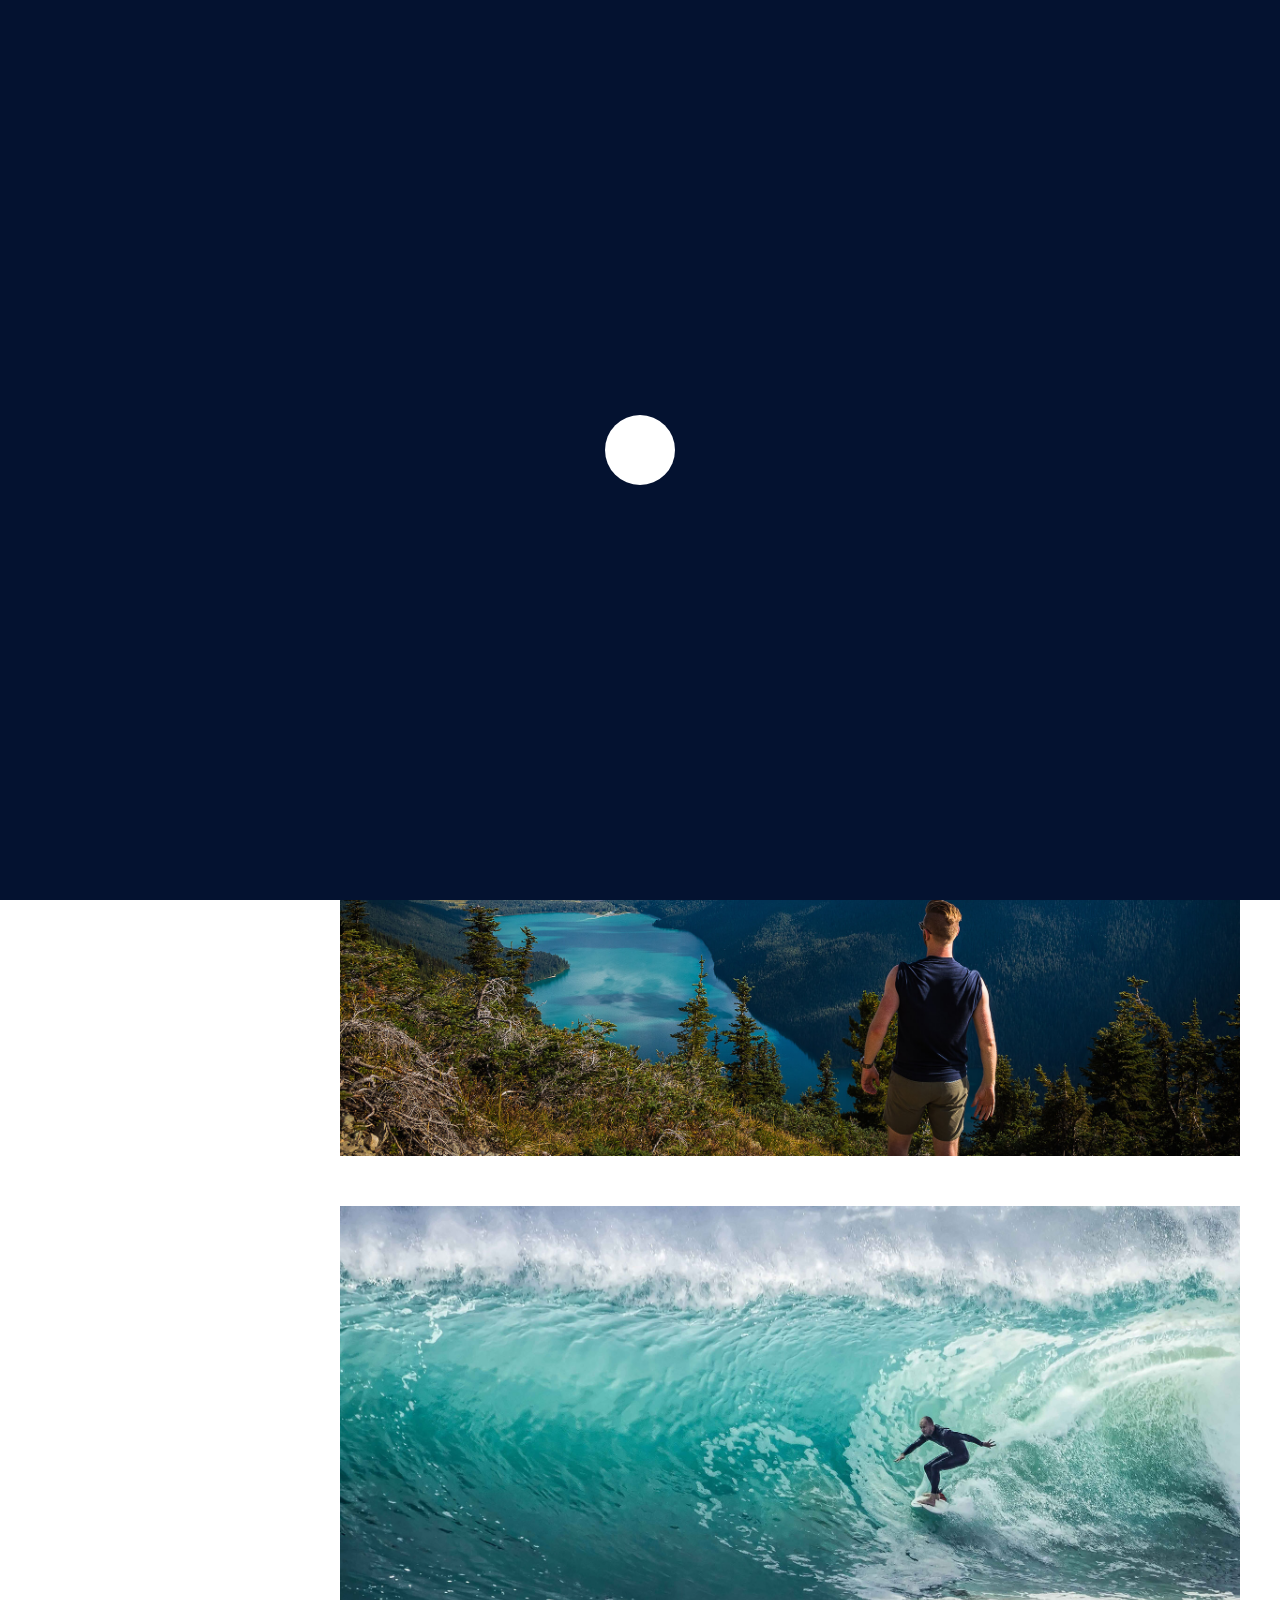
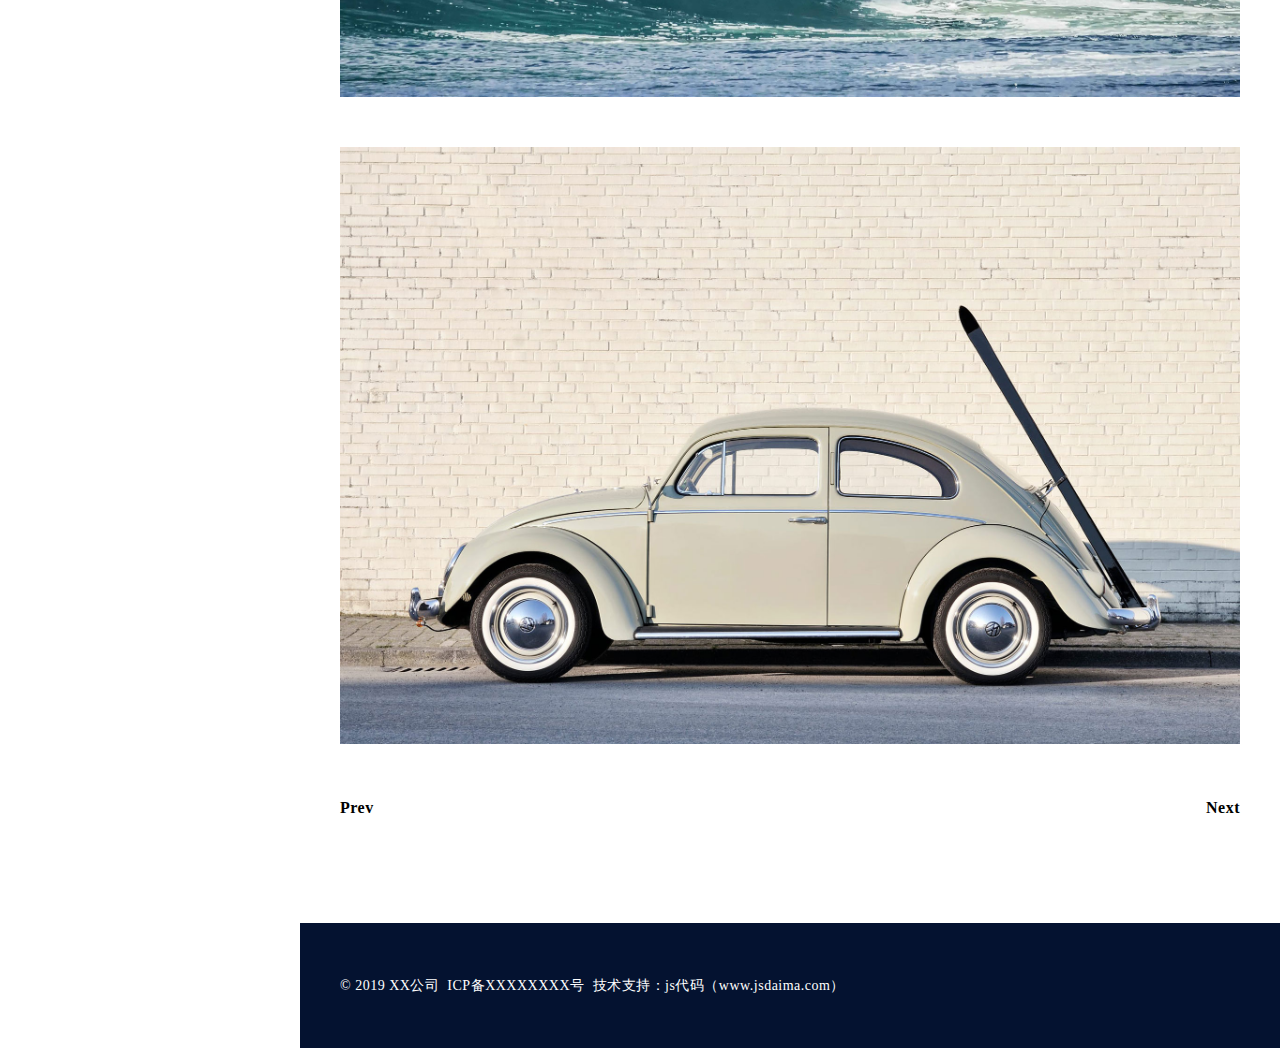
==== gs.wgsqzjl.net/portfolio-single.html @ ab4c404b "添加项目文件。" ====
<!DOCTYPE html>
<!--[if lt IE 7 ]><html class="ie ie6" lang="en"> <![endif]-->
<!--[if IE 7 ]><html class="ie ie7" lang="en"> <![endif]-->
<!--[if IE 8 ]><html class="ie ie8" lang="en"> <![endif]-->
<!--[if (gte IE 9)|!(IE)]><!--><html lang="en"> <!--<![endif]-->

<head>

<meta http-equiv="Content-Type" content="text/html; charset=utf-8" />

<meta name="description" content="Name of your web site">
<meta name="author" content="Marketify">

<meta name="viewport" content="width=device-width, initial-scale=1, maximum-scale=1">

<title>Arlo HTML 5 Template</title>

<!-- STYLES -->
<link rel="stylesheet" type="text/css" href="css/plugins.css" />
<link rel="stylesheet" type="text/css" href="css/style.css" />
<!--[if lt IE 9]> <script type="text/javascript" src="js/modernizr.custom.js"></script> <![endif]-->
<!-- /STYLES -->

</head>

<body>

<!-- WRAPPER ALL -->
<div class="arlo_tm_wrapper_all">

	<div id="arlo_tm_popup_blog">
		<div class="container">
			<div class="inner_popup scrollable"></div>
		</div>
		<span class="close"><a href="#"></a></span>
	</div>
	
	<!-- PRELOADER -->
	<div class="arlo_tm_preloader">
		<div class="spinner_wrap">
			<div class="spinner"></div>
		</div>
	</div>
	<!-- /PRELOADER -->
	
	<!-- MOBILE MENU -->
	<div class="arlo_tm_mobile_header_wrap">
		<div class="main_wrap">
			<div class="logo">
				<img src="img/logo/mobile_logo.png" alt="" />
			</div>
			<div class="arlo_tm_trigger">
				<div class="hamburger hamburger--collapse-r">
					<div class="hamburger-box">
						<div class="hamburger-inner"></div>
					</div>
				</div>
			</div>
		</div>
		<div class="arlo_tm_mobile_menu_wrap">
   			<div class="mob_menu">
				<ul class="anchor_nav">
					<li><a href="index.html#home">首页</a></li>
					<li><a href="index.html#about">关于</a></li>
					<li><a href="index.html#services">技能</a></li>
					<li><a href="index.html#portfolio">案例</a></li>
					<li><a href="index.html#news">博客</a></li>
					<li><a href="index.html#contact">联系</a></li>
				</ul>
			</div>
		</div>
	</div>
	<!-- /MOBILE MENU -->
	
    <!-- CONTENT -->
	<div class="arlo_tm_content">
		
		<!-- LEFTPART -->
		<div class="arlo_tm_leftpart_wrap">
			<div class="leftpart_inner">
				<div class="logo_wrap">
					<a href="#"><img src="img/logo/desktop-logo.png" alt="" /></a>
				</div>
				<div class="menu_list_wrap">
					<ul class="anchor_nav">
						<li><a href="index.html#home">首页</a></li>
						<li><a href="index.html#about">关于</a></li>
						<li><a href="index.html#services">技能</a></li>
						<li><a href="index.html#portfolio">案例</a></li>
						<li><a href="index.html#news">博客</a></li>
						<li><a href="index.html#contact">联系</a></li>
					</ul>
				</div>
				<div class="leftpart_bottom">
					<div class="social_wrap">
						<ul>
							<li><a href="#"><i class="xcon-facebook"></i></a></li>
							<li><a href="#"><i class="xcon-twitter"></i></a></li>
							<li><a href="#"><i class="xcon-linkedin"></i></a></li>
							<li><a href="#"><i class="xcon-instagram"></i></a></li>
							<li><a href="#"><i class="xcon-behance"></i></a></li>
						</ul>
					</div>
				</div>
				<a class="arlo_tm_resize" href="#"><i class="xcon-angle-left"></i></a>
			</div>
		</div>
		<!-- /LEFTPART -->
		

		<!-- RIGHTPART -->
		<div class="arlo_tm_rightpart">
			<div class="rightpart_inner">
				<div class="arlo_tm_portfolio_single_wrap">
					<div class="container">
						<div class="title_holder">
							<h3>AOC Productions</h3>
						</div>
						<div class="details_wrap">
							<div class="leftbox">
								<div class="name_holder">
									<h3>Project Details</h3>
								</div>
								<div class="short_list">
									<ul>
										<li>
											<span class="first">Category :</span>
											<span class="second">Design</span>
										</li>
										<li>
											<span class="first">Client :</span>
											<span class="second">Anna Barbea</span>
										</li>
										<li>
											<span class="first">Images by :</span>
											<span class="second">Melvin</span>
										</li>
									</ul>
								</div>
							</div>
							<div class="rightbox">
							    <p>js代码(www.jsdaima.com)是IT资源下载与IT技能学习平台。我们拒绝滥竽充数，只提供精品IT资源！</p>
								<p>Aussies were developed on ranches in the western United States, and were seen as early as the 1800s. These pups are very focused, and need lots of attention, pawsitive reinforcement, and exercise. They can still be found working on the ranch, but also work as guide dogs, therapy dogs, drug detectors, and of course, man’s best friend. People often seek them out for their incredibly strong hunting abilities. They are excellent swimmers, too, so a nice lake or pool is A-OK! However, they do require regular exercise and would fit best with an active family.</p>
							</div>
						</div>
						<div class="images_list">
							<ul>
								<li>
									<img src="img/hero/2.jpg" alt="" />
								</li>
								<li>
									<img src="img/hero/1.jpg" alt="" />
								</li>
								<li>
									<img src="img/hero/4.jpg" alt="" />
								</li>
							</ul>
						</div>
						<div class="pagination_wrap">
							<div class="prev">
								<a href="#">Prev</a>
							</div>
							<div class="next">
								<a href="#">Next</a>
							</div>
						</div>
					</div>
				</div>
				
				
				<!-- CONTACT & FOOTER -->
				<div class="arlo_tm_section" id="contact">
					<div class="arlo_tm_footer_contact_wrapper_all">
						<div class="arlo_tm_footer_wrap">
							<div class="container">
								<p>&copy; 2019 XX公司&nbsp;&nbsp;ICP备XXXXXXXX号&nbsp;&nbsp;技术支持：<a style="color:#fff;" href="https://www.jsdaima.com/" title="js代码" target="_blank">js代码（www.jsdaima.com）</a></p>
							</div>
						</div>
					</div>
				</div>
				<!-- /CONTACT & FOOTER -->
				
			</div>
		</div>
		<!-- /RIGHTPART -->
		
		<a class="arlo_tm_totop" href="#"></a> 
		
	</div>
</div>
<!-- / WRAPPER ALL -->
	
<!-- SCRIPTS -->
<script src="js/jquery.js"></script>
<!--[if lt IE 10]> <script type="text/javascript" src="js/ie8.js"></script> <![endif]-->	
<script src="js/plugins.js"></script>
<script src="js/init.js"></script>
<!-- /SCRIPTS -->

</body>
</html>
---- gs.wgsqzjl.net/css/plugins.css ----
/*
This file is made by Marketify (2018)
This css file includes all base styles and template's main color (in this tempalte main color is pink(#f00a77)). 
Template's main color styles located at the bottom of this file.

01) BASE
02) FORM ELEMENTS
03) FONTELLO
04) SKELETON OR GRID
05) PERFECT SCROLLBAR
06) MAGNIFIC POPUP
07) NAV ANCHOR
08) ANIMATION
09) OWL CAROUSEL

*/

/*------------------------------------------------------------------*/ 
/*	01) BASE
/*------------------------------------------------------------------*/
html,body,div,span,applet,object,iframe,h1,h2,h3,h4,h5,h6,p,blockquote,pre,a,abbr,acronym,address,big,cite,code,del,dfn,em,font,ins,kbd,q,s,samp,small,strike,strong,sub,sup,tt,var,b,u,i,center,dl,dt,dd,ol,ul,li,fieldset,form,label,legend,table,caption,tbody,tfoot,thead,tr,th,td
	{
	background: transparent;
	border: 0;
	margin: 0;
	padding: 0;
	vertical-align: baseline;
	outline: none;
}

article, aside, details, figcaption, figure, footer, header, hgroup, nav, section {
    display: block;
}

blockquote {
	quotes: none;
}

blockquote:before,blockquote:after {
	content: '';
	content: none;
}
ul, ol{
	margin:0px;	
}
ul li, ol li{
	margin-bottom:0px;
}
img{
	vertical-align:middle;
	max-width:100%;
}
iframe{
	max-width:100%;
}
del {
	text-decoration: line-through;
}
a, i{
	border:none;
}
a:hover{text-decoration:none;}

h1, h2, h3, h4, h5, h6{
	font-weight:500;
	line-height: 1;
	font-family: "Montserrat";
}
h1 { font-size: 45px; }
h2 { font-size: 36px; }
h3 { font-size: 30px; }
h4 { font-size: 24px; }
h5 { font-size: 20px; }
h6 { font-size: 16px; }

table{
	width:100%;
	max-width:100%;
	text-align:left;
	border-collapse: collapse;
	border-spacing: 0px;
	margin-bottom:15px;
	color:#999;
	border:1px solid #eee;
}
table tr{
	border:1px solid #eee;
}
table th{
	vertical-align:top;
	color:#333;
	background:none;
	font-size:16px;
	font-weight:normal;
	padding:15px 10px;
	border:1px solid #eee;
}
table td{
	vertical-align:top;
	padding:10px;
	border:1px solid #eee;
}

code, pre {
	padding: 10px;
	padding-bottom: 0;
	border-left: 3px solid #6FBF71;
	border-bottom: 1px solid transparent;
	background: #f7f7f7;
	overflow-x:scroll;
}

pre{
	display: block;	
	word-break: break-all;
	word-wrap: break-word;
}
pre code { white-space: pre-wrap; }

.space10{width:100%; float:left; clear:both; margin-bottom:10px;}
.space20{width:100%; float:left; clear:both; margin-bottom:20px;}
.space30{width:100%; float:left; clear:both; margin-bottom:30px;}
.space40{width:100%; float:left; clear:both; margin-bottom:40px;}
.space50{width:100%; float:left; clear:both; margin-bottom:50px;}
.space60{width:100%; float:left; clear:both; margin-bottom:60px;}
.space70{width:100%; float:left; clear:both; margin-bottom:70px;}
.space80{width:100%; float:left; clear:both; margin-bottom:80px;}
.space90{width:100%; float:left; clear:both; margin-bottom:90px;}
.space100{width:100%; float:left; clear:both; margin-bottom:100px;}
.space200{width:100%; float:left; clear:both; margin-bottom:200px;}
.space300{width:100%; float:left; clear:both; margin-bottom:300px;}
.space400{width:100%; float:left; clear:both; margin-bottom:400px;}
.space500{width:100%; float:left; clear:both; margin-bottom:500px;}
.space1000{width:100%; float:left; clear:both; margin-bottom:1000px;}

/*------------------------------------------------------------------*/ 
/*	02) FORM ELEMENTS
/*------------------------------------------------------------------*/

textarea{
	border-radius:0;
	font-size:13px;
	color:#333;
	resize:vertical;
	font-family:"Open Sans";
	letter-spacing: 1.2px !important;
	
	-webkit-box-sizing: border-box; /* Safari/Chrome, other WebKit */
	-moz-box-sizing: border-box;    /* Firefox, other Gecko */
	-ms-box-sizing: border-box;     /* IE 10 + */
	box-sizing: border-box;         /* Opera/IE 8+ */
	
	line-height:1.4;
	padding:10px!important;
	width:100%;
	border:1px solid #eee;
	
	-webkit-transition: all .3s ease;
	   -moz-transition: all .3s ease;
	    -ms-transition: all .3s ease;
	     -o-transition: all .3s ease;
	        transition: all .3s ease;
}
input[type="text"],
input[type="password"],
input[type="datetime"],
input[type="datetime-local"],
input[type="date"],
input[type="month"],
input[type="time"],
input[type="week"],
input[type="number"],
input[type="email"],
input[type="url"],
input[type="search"],
input[type="tel"],
input[type="color"],
.uneditable-input {
	border-radius:0;
	font-size:13px;
	min-width:auto;
	color:#333;
	letter-spacing:1.4px;
	
	-webkit-box-sizing: border-box; /* Safari/Chrome, other WebKit */
	-moz-box-sizing: border-box;    /* Firefox, other Gecko */
	-ms-box-sizing: border-box;     /* IE 10 + */
	box-sizing: border-box;         /* Opera/IE 8+ */
	
	font-family:"Open Sans";
	
	line-height:1.6;
	padding:10px!important;
	height:44px;
	vertical-align:middle;
	border:1px solid #eee;
	
	-webkit-transition: all .3s ease;
	   -moz-transition: all .3s ease;
	    -ms-transition: all .3s ease;
	     -o-transition: all .3s ease;
	        transition: all .3s ease;
}

textarea:focus,
input[type="text"]:focus,
input[type="password"]:focus,
input[type="datetime"]:focus,
input[type="datetime-local"]:focus,
input[type="date"]:focus,
input[type="month"]:focus,
input[type="time"]:focus,
input[type="week"]:focus,
input[type="number"]:focus,
input[type="email"]:focus,
input[type="url"]:focus,
input[type="search"]:focus,
input[type="tel"]:focus,
input[type="color"]:focus,
.uneditable-input:focus {
	border-color:#ccc;
	background:#eee;
}

input[type="submit"]{
	padding: 13px 15px;
	height: 40px;
	line-height: 1;
	text-transform: uppercase;
	font-size: 13px;
	font-weight: 600;
	text-decoration: none;
	letter-spacing: 0.5px;
	border:none;
	cursor:pointer;
	color: #FFF;
	background:#777;
	
	-webkit-transition: all .3s ease;
	   -moz-transition: all .3s ease;
	    -ms-transition: all .3s ease;
	     -o-transition: all .3s ease;
	        transition: all .3s ease;
}
input[type="submit"]:hover{
	background:#444;
}
select{
	padding:8px;
	border:2px solid #eee;
}
input[type="button"]{
	cursor:pointer;
	-webkit-transition: all .3s ease;
	   -moz-transition: all .3s ease;
	    -ms-transition: all .3s ease;
	     -o-transition: all .3s ease;
	        transition: all .3s ease;
}

/*------------------------------------------------------------------*/ 
/*	03) FONTELLO
/*------------------------------------------------------------------*/

@font-face {
  font-family: 'xcon';
  src: url('font/xcon.eot?4965248');
  src: url('font/xcon.eot?4965248#iefix') format('embedded-opentype'),
       url('font/xcon.woff2?4965248') format('woff2'),
       url('font/xcon.woff?4965248') format('woff'),
       url('font/xcon.ttf?4965248') format('truetype'),
       url('font/xcon.svg?4965248#xcon') format('svg');
  font-weight: normal;
  font-style: normal;
}
/* Chrome hack: SVG is rendered more smooth in Windozze. 100% magic, uncomment if you need it. */
/* Note, that will break hinting! In other OS-es font will be not as sharp as it could be */
/*
@media screen and (-webkit-min-device-pixel-ratio:0) {
  @font-face {
    font-family: 'xcon';
    src: url('../font/xcon.svg?4965248#xcon') format('svg');
  }
}
*/
 
 [class^="xcon-"]:before, [class*=" xcon-"]:before {
  font-family: "xcon";
  font-style: normal;
  font-weight: normal;
  speak: none;
 
  display: inline-block;
  text-decoration: inherit;
  width: 1em;
  margin-right: .2em;
  text-align: center;
  /* opacity: .8; */
 
  /* For safety - reset parent styles, that can break glyph codes*/
  font-variant: normal;
  text-transform: none;
 
  /* fix buttons height, for twitter bootstrap */
  line-height: 1em;
 
  /* Animation center compensation - margins should be symmetric */
  /* remove if not needed */
  margin-left: .2em;
 
  /* you can be more comfortable with increased icons size */
  /* font-size: 120%; */
 
  /* Font smoothing. That was taken from TWBS */
  -webkit-font-smoothing: antialiased;
  -moz-osx-font-smoothing: grayscale;
 
  /* Uncomment for 3D effect */
  /* text-shadow: 1px 1px 1px rgba(127, 127, 127, 0.3); */
}
 
.xcon-phone:before { content: '\e800'; } /* '' */
.xcon-mail:before { content: '\e801'; } /* '' */
.xcon-globe:before { content: '\e802'; } /* '' */
.xcon-glass:before { content: '\e803'; } /* '' */
.xcon-music:before { content: '\e804'; } /* '' */
.xcon-search:before { content: '\e805'; } /* '' */
.xcon-star:before { content: '\e806'; } /* '' */
.xcon-star-empty:before { content: '\e807'; } /* '' */
.xcon-heart:before { content: '\e808'; } /* '' */
.xcon-cancel-circled:before { content: '\e809'; } /* '' */
.xcon-ok:before { content: '\e80a'; } /* '' */
.xcon-bookmark:before { content: '\e80b'; } /* '' */
.xcon-thumbs-up:before { content: '\e80c'; } /* '' */
.xcon-thumbs-down:before { content: '\e80d'; } /* '' */
.xcon-download:before { content: '\e80e'; } /* '' */
.xcon-upload:before { content: '\e80f'; } /* '' */
.xcon-lock-open:before { content: '\e810'; } /* '' */
.xcon-lock:before { content: '\e811'; } /* '' */
.xcon-bell:before { content: '\e812'; } /* '' */
.xcon-location:before { content: '\e813'; } /* '' */
.xcon-attention:before { content: '\e814'; } /* '' */
.xcon-cog:before { content: '\e815'; } /* '' */
.xcon-resize-full:before { content: '\e816'; } /* '' */
.xcon-resize-small:before { content: '\e817'; } /* '' */
.xcon-resize-horizontal:before { content: '\e818'; } /* '' */
.xcon-resize-vertical:before { content: '\e819'; } /* '' */
.xcon-basket:before { content: '\e81a'; } /* '' */
.xcon-calendar:before { content: '\e81b'; } /* '' */
.xcon-wrench:before { content: '\e81c'; } /* '' */
.xcon-folder:before { content: '\e81d'; } /* '' */
.xcon-folder-open:before { content: '\e81e'; } /* '' */
.xcon-volume-off:before { content: '\e81f'; } /* '' */
.xcon-volume-up:before { content: '\e820'; } /* '' */
.xcon-volume-down:before { content: '\e821'; } /* '' */
.xcon-clock:before { content: '\e822'; } /* '' */
.xcon-zoom-out:before { content: '\e823'; } /* '' */
.xcon-zoom-in:before { content: '\e824'; } /* '' */
.xcon-down-dir:before { content: '\e825'; } /* '' */
.xcon-up-dir:before { content: '\e826'; } /* '' */
.xcon-left-dir:before { content: '\e827'; } /* '' */
.xcon-right-dir:before { content: '\e828'; } /* '' */
.xcon-down-open:before { content: '\e829'; } /* '' */
.xcon-left-open:before { content: '\e82a'; } /* '' */

.xcon-right-open:before { content: '\e82b'; } /* '' */
.xcon-up-open:before { content: '\e82c'; } /* '' */
.xcon-down-big:before { content: '\e82d'; } /* '' */
.xcon-left-big:before { content: '\e82e'; } /* '' */
.xcon-right-big:before { content: '\e82f'; } /* '' */
.xcon-up-big:before { content: '\e830'; } /* '' */
.xcon-play:before { content: '\e831'; } /* '' */
.xcon-spin3:before { content: '\e832'; } /* '' */
.xcon-play-circled2:before { content: '\e833'; } /* '' */
.xcon-pause:before { content: '\e834'; } /* '' */
.xcon-to-end:before { content: '\e835'; } /* '' */
.xcon-to-end-alt:before { content: '\e836'; } /* '' */
.xcon-to-start:before { content: '\e837'; } /* '' */
.xcon-flash:before { content: '\e838'; } /* '' */
.xcon-to-start-alt:before { content: '\e839'; } /* '' */
.xcon-fast-fw:before { content: '\e83a'; } /* '' */
.xcon-fast-bw:before { content: '\e83b'; } /* '' */
.xcon-off:before { content: '\e83c'; } /* '' */
.xcon-check:before { content: '\e83d'; } /* '' */
.xcon-comment:before { content: '\e83e'; } /* '' */
.xcon-chat:before { content: '\e83f'; } /* '' */
.xcon-forward:before { content: '\e840'; } /* '' */
.xcon-eye:before { content: '\e841'; } /* '' */
.xcon-eye-off:before { content: '\e842'; } /* '' */
.xcon-star-half:before { content: '\e843'; } /* '' */
.xcon-heart-empty:before { content: '\e844'; } /* '' */
.xcon-camera:before { content: '\e845'; } /* '' */
.xcon-videocam:before { content: '\e846'; } /* '' */
.xcon-picture:before { content: '\e847'; } /* '' */
.xcon-camera-alt:before { content: '\e848'; } /* '' */
.xcon-video:before { content: '\e849'; } /* '' */
.xcon-home:before { content: '\e84a'; } /* '' */
.xcon-pencil:before { content: '\e84b'; } /* '' */
.xcon-trash-empty:before { content: '\e84c'; } /* '' */
.xcon-camera-1:before { content: '\e84d'; } /* '' */
.xcon-move:before { content: '\f047'; } /* '' */
.xcon-bookmark-empty:before { content: '\f097'; } /* '' */
.xcon-twitter:before { content: '\f099'; } /* '' */
.xcon-facebook:before { content: '\f09a'; } /* '' */
.xcon-rss:before { content: '\f09e'; } /* '' */
.xcon-resize-full-alt:before { content: '\f0b2'; } /* '' */
.xcon-gplus:before { content: '\f0d5'; } /* '' */
.xcon-sort-down:before { content: '\f0dd'; } /* '' */
.xcon-sort-up:before { content: '\f0de'; } /* '' */
.xcon-mail-alt:before { content: '\f0e0'; } /* '' */
.xcon-linkedin:before { content: '\f0e1'; } /* '' */
.xcon-comment-empty:before { content: '\f0e5'; } /* '' */
.xcon-chat-empty:before { content: '\f0e6'; } /* '' */
.xcon-bell-alt:before { content: '\f0f3'; } /* '' */
.xcon-angle-double-left:before { content: '\f100'; } /* '' */
.xcon-angle-double-right:before { content: '\f101'; } /* '' */
.xcon-angle-double-up:before { content: '\f102'; } /* '' */
.xcon-angle-double-down:before { content: '\f103'; } /* '' */
.xcon-angle-left:before { content: '\f104'; } /* '' */
.xcon-angle-right:before { content: '\f105'; } /* '' */
.xcon-angle-up:before { content: '\f106'; } /* '' */
.xcon-angle-down:before { content: '\f107'; } /* '' */
.xcon-desktop:before { content: '\f108'; } /* '' */
.xcon-laptop:before { content: '\f109'; } /* '' */
.xcon-tablet:before { content: '\f10a'; } /* '' */
.xcon-mobile:before { content: '\f10b'; } /* '' */
.xcon-quote-left:before { content: '\f10d'; } /* '' */
.xcon-reply:before { content: '\f112'; } /* '' */
.xcon-folder-empty:before { content: '\f114'; } /* '' */
.xcon-folder-open-empty:before { content: '\f115'; } /* '' */
.xcon-reply-all:before { content: '\f122'; } /* '' */
.xcon-star-half-alt:before { content: '\f123'; } /* '' */
.xcon-direction:before { content: '\f124'; } /* '' */
.xcon-attention-alt:before { content: '\f12a'; } /* '' */
.xcon-mic:before { content: '\f130'; } /* '' */
.xcon-mute:before { content: '\f131'; } /* '' */
.xcon-play-circled:before { content: '\f144'; } /* '' */
.xcon-ok-squared:before { content: '\f14a'; } /* '' */
.xcon-euro:before { content: '\f153'; } /* '' */
.xcon-pound:before { content: '\f154'; } /* '' */
.xcon-dollar:before { content: '\f155'; } /* '' */
.xcon-thumbs-up-alt:before { content: '\f164'; } /* '' */
.xcon-thumbs-down-alt:before { content: '\f165'; } /* '' */
.xcon-youtube-play:before { content: '\f16a'; } /* '' */
.xcon-instagram:before { content: '\f16d'; } /* '' */
.xcon-tumblr:before { content: '\f173'; } /* '' */
.xcon-down:before { content: '\f175'; } /* '' */
.xcon-up:before { content: '\f176'; } /* '' */
.xcon-left:before { content: '\f177'; } /* '' */
.xcon-right:before { content: '\f178'; } /* '' */
.xcon-apple:before { content: '\f179'; } /* '' */
.xcon-dribbble:before { content: '\f17d'; } /* '' */
.xcon-vkontakte:before { content: '\f189'; } /* '' */
.xcon-mail-squared:before { content: '\f199'; } /* '' */
.xcon-google:before { content: '\f1a0'; } /* '' */
.xcon-behance:before { content: '\f1b4'; } /* '' */
.xcon-paper-plane:before { content: '\f1d8'; } /* '' */
.xcon-paper-plane-empty:before { content: '\f1d9'; } /* '' */
.xcon-share:before { content: '\f1e0'; } /* '' */
.xcon-share-squared:before { content: '\f1e1'; } /* '' */
.xcon-cc-visa:before { content: '\f1f0'; } /* '' */
.xcon-cc-mastercard:before { content: '\f1f1'; } /* '' */
.xcon-cc-discover:before { content: '\f1f2'; } /* '' */
.xcon-cc-amex:before { content: '\f1f3'; } /* '' */
.xcon-cc-paypal:before { content: '\f1f4'; } /* '' */
.xcon-cc-stripe:before { content: '\f1f5'; } /* '' */
.xcon-bell-off:before { content: '\f1f6'; } /* '' */
.xcon-bell-off-empty:before { content: '\f1f7'; } /* '' */
.xcon-toggle-off:before { content: '\f204'; } /* '' */
.xcon-toggle-on:before { content: '\f205'; } /* '' */
.xcon-pinterest:before { content: '\f231'; } /* '' */
.xcon-hourglass-o:before { content: '\f250'; } /* '' */
.xcon-trademark:before { content: '\f25c'; } /* '' */
.xcon-registered:before { content: '\f25d'; } /* '' */
.xcon-odnoklassniki:before { content: '\f263'; } /* '' */
.xcon-safari:before { content: '\f267'; } /* '' */
.xcon-chrome:before { content: '\f268'; } /* '' */
.xcon-firefox:before { content: '\f269'; } /* '' */
.xcon-opera:before { content: '\f26a'; } /* '' */
.xcon-internet-explorer:before { content: '\f26b'; } /* '' */
.xcon-vimeo:before { content: '\f27d'; } /* '' */

/*
* 	Responsive grid pixel system - v1.1
* 	Copyright 2017, FriendsLaboratory
*   Author: FriendsLaboratory
* 	Created Date : 01-01-2017
*/
.clearfix{
  *zoom: 1;
  clear:both;
}
.clearfix:before,
.clearfix:after {
  display: table;
  line-height: 0;
  content: "";
}
.clearfix:after {
  clear: both;
}

/*------------------------------------------------------------------*/ 
/*	04) SKELETON OR GRID
/*------------------------------------------------------------------*/

.container {
	max-width: 1250px;
	width:100%;
	margin-left: auto;
	margin-right: auto;
	height:auto;
	padding:0px 40px;
	position:relative;
	clear:both;
	
	-webkit-box-sizing: border-box; /* Safari/Chrome, other WebKit */
	-moz-box-sizing: border-box;    /* Firefox, other Gecko */
	box-sizing: border-box;         /* Opera/IE 8+ */
}
.container.full{
	max-width:100%;
}
.row {
	height:auto;
} 
[class*="fl-col"], .fl-sidebar{
	float: left;
	margin-right: 4%;
}
[class*="fl-col"].float-right{
	float:right;
}
[class*="fl-col"].last, .fl-sidebar.last, [class*="fl-col"].no-space, .fl-col-12{
	margin-right:0px;
}
  
.fl-col-12 {  width: 100%;      }
.fl-col-9  {  width: 74%;       }
.fl-col-8  {  width: 65.3333%;  }
.fl-col-6  {  width: 48%;       }
.fl-col-4  {  width: 30.6666%;  }
.fl-col-3  {  width: 22%;       }
.fl-sidebar  {  width: 30.6666%;     }

.fl-col-9.no-space  {  width: 78%;  }
.fl-col-8.no-space  {  width: 69.3333%;  }
.fl-col-6.no-space  {  width: 52%;  }
.fl-col-4.no-space  {  width: 34.6666%;  }
.fl-col-3.no-space  {  width: 26%;  }

@media (max-width: 1040px) {
.fl-sidebar  {  width: 100%; clear:both; margin-right:0px; padding:50px 0px;  }
.fl-col-8.fix { width:100%; }
.container{padding:0px 20px;}
}

@media (max-width: 768px) {
.fl-col-12 {  width: 100%;  }
.fl-col-9  {  width: 100%;  }
.fl-col-8  {  width: 100%;  }
.fl-col-6  {  width: 100%;  }
.fl-col-4  {  width: 100%;  }
.fl-col-3  {  width: 100%;  }
}

@media (max-width: 480px) {
.container{padding:0px 10px;}
}

/*------------------------------------------------------------------*/ 
/*	05) PERFECT SCROLLBAR
/*------------------------------------------------------------------*/

.mCustomScrollbar{-ms-touch-action:pinch-zoom;touch-action:pinch-zoom}.mCustomScrollbar.mCS_no_scrollbar,.mCustomScrollbar.mCS_touch_action{-ms-touch-action:auto;touch-action:auto}.mCustomScrollBox{position:relative;overflow:hidden;height:100%;max-width:100%;outline:0;direction:ltr}.mCSB_container{overflow:hidden;width:auto;height:auto}.mCSB_inside>.mCSB_container{margin-right:30px}.mCSB_container.mCS_no_scrollbar_y.mCS_y_hidden{margin-right:0}.mCS-dir-rtl>.mCSB_inside>.mCSB_container{margin-right:0;margin-left:30px}.mCS-dir-rtl>.mCSB_inside>.mCSB_container.mCS_no_scrollbar_y.mCS_y_hidden{margin-left:0}.mCSB_scrollTools{position:absolute;width:16px;height:auto;left:auto;top:0;right:0;bottom:0;opacity:.75;filter:"alpha(opacity=75)";-ms-filter:"alpha(opacity=75)"}.mCSB_outside+.mCSB_scrollTools{right:-26px}.mCS-dir-rtl>.mCSB_inside>.mCSB_scrollTools,.mCS-dir-rtl>.mCSB_outside+.mCSB_scrollTools{right:auto;left:0}.mCS-dir-rtl>.mCSB_outside+.mCSB_scrollTools{left:-26px}.mCSB_scrollTools .mCSB_draggerContainer{position:absolute;top:0;left:0;bottom:0;right:0;height:auto}.mCSB_scrollTools a+.mCSB_draggerContainer{margin:20px 0}.mCSB_scrollTools .mCSB_draggerRail{width:2px;height:100%;margin:0 auto;-webkit-border-radius:16px;-moz-border-radius:16px;border-radius:16px}.mCSB_scrollTools .mCSB_dragger{cursor:pointer;width:100%;height:30px;z-index:1}.mCSB_scrollTools .mCSB_dragger .mCSB_dragger_bar{position:relative;width:4px;height:100%;margin:0 auto;-webkit-border-radius:16px;-moz-border-radius:16px;border-radius:16px;text-align:center}.mCSB_scrollTools_vertical.mCSB_scrollTools_onDrag_expand .mCSB_dragger.mCSB_dragger_onDrag_expanded .mCSB_dragger_bar,.mCSB_scrollTools_vertical.mCSB_scrollTools_onDrag_expand .mCSB_draggerContainer:hover .mCSB_dragger .mCSB_dragger_bar{width:12px}.mCSB_scrollTools_vertical.mCSB_scrollTools_onDrag_expand .mCSB_dragger.mCSB_dragger_onDrag_expanded+.mCSB_draggerRail,.mCSB_scrollTools_vertical.mCSB_scrollTools_onDrag_expand .mCSB_draggerContainer:hover .mCSB_draggerRail{width:8px}.mCSB_scrollTools .mCSB_buttonDown,.mCSB_scrollTools .mCSB_buttonUp{display:block;position:absolute;height:20px;width:100%;overflow:hidden;margin:0 auto;cursor:pointer}.mCSB_scrollTools .mCSB_buttonDown{bottom:0}.mCSB_horizontal.mCSB_inside>.mCSB_container{margin-right:0;margin-bottom:30px}.mCSB_horizontal.mCSB_outside>.mCSB_container{min-height:100%}.mCSB_horizontal>.mCSB_container.mCS_no_scrollbar_x.mCS_x_hidden{margin-bottom:0}.mCSB_scrollTools.mCSB_scrollTools_horizontal{width:auto;height:16px;top:auto;right:0;bottom:0;left:0}.mCustomScrollBox+.mCSB_scrollTools+.mCSB_scrollTools.mCSB_scrollTools_horizontal,.mCustomScrollBox+.mCSB_scrollTools.mCSB_scrollTools_horizontal{bottom:-26px}.mCSB_scrollTools.mCSB_scrollTools_horizontal a+.mCSB_draggerContainer{margin:0 20px}.mCSB_scrollTools.mCSB_scrollTools_horizontal .mCSB_draggerRail{width:100%;height:2px;margin:7px 0}.mCSB_scrollTools.mCSB_scrollTools_horizontal .mCSB_dragger{width:30px;height:100%;left:0}.mCSB_scrollTools.mCSB_scrollTools_horizontal .mCSB_dragger .mCSB_dragger_bar{width:100%;height:4px;margin:6px auto}.mCSB_scrollTools_horizontal.mCSB_scrollTools_onDrag_expand .mCSB_dragger.mCSB_dragger_onDrag_expanded .mCSB_dragger_bar,.mCSB_scrollTools_horizontal.mCSB_scrollTools_onDrag_expand .mCSB_draggerContainer:hover .mCSB_dragger .mCSB_dragger_bar{height:12px;margin:2px auto}.mCSB_scrollTools_horizontal.mCSB_scrollTools_onDrag_expand .mCSB_dragger.mCSB_dragger_onDrag_expanded+.mCSB_draggerRail,.mCSB_scrollTools_horizontal.mCSB_scrollTools_onDrag_expand .mCSB_draggerContainer:hover .mCSB_draggerRail{height:8px;margin:4px 0}.mCSB_scrollTools.mCSB_scrollTools_horizontal .mCSB_buttonLeft,.mCSB_scrollTools.mCSB_scrollTools_horizontal .mCSB_buttonRight{display:block;position:absolute;width:20px;height:100%;overflow:hidden;margin:0 auto;cursor:pointer}.mCSB_scrollTools.mCSB_scrollTools_horizontal .mCSB_buttonLeft{left:0}.mCSB_scrollTools.mCSB_scrollTools_horizontal .mCSB_buttonRight{right:0}.mCSB_container_wrapper{position:absolute;height:auto;width:auto;overflow:hidden;top:0;left:0;right:0;bottom:0;margin-right:30px;margin-bottom:30px}.mCSB_container_wrapper>.mCSB_container{padding-right:30px;padding-bottom:30px;-webkit-box-sizing:border-box;-moz-box-sizing:border-box;box-sizing:border-box}.mCSB_vertical_horizontal>.mCSB_scrollTools.mCSB_scrollTools_vertical{bottom:20px}.mCSB_vertical_horizontal>.mCSB_scrollTools.mCSB_scrollTools_horizontal{right:20px}.mCSB_container_wrapper.mCS_no_scrollbar_x.mCS_x_hidden+.mCSB_scrollTools.mCSB_scrollTools_vertical{bottom:0}.mCS-dir-rtl>.mCustomScrollBox.mCSB_vertical_horizontal.mCSB_inside>.mCSB_scrollTools.mCSB_scrollTools_horizontal,.mCSB_container_wrapper.mCS_no_scrollbar_y.mCS_y_hidden+.mCSB_scrollTools~.mCSB_scrollTools.mCSB_scrollTools_horizontal{right:0}.mCS-dir-rtl>.mCustomScrollBox.mCSB_vertical_horizontal.mCSB_inside>.mCSB_scrollTools.mCSB_scrollTools_horizontal{left:20px}.mCS-dir-rtl>.mCustomScrollBox.mCSB_vertical_horizontal.mCSB_inside>.mCSB_container_wrapper.mCS_no_scrollbar_y.mCS_y_hidden+.mCSB_scrollTools~.mCSB_scrollTools.mCSB_scrollTools_horizontal{left:0}.mCS-dir-rtl>.mCSB_inside>.mCSB_container_wrapper{margin-right:0;margin-left:30px}.mCSB_container_wrapper.mCS_no_scrollbar_y.mCS_y_hidden>.mCSB_container{padding-right:0}.mCSB_container_wrapper.mCS_no_scrollbar_x.mCS_x_hidden>.mCSB_container{padding-bottom:0}.mCustomScrollBox.mCSB_vertical_horizontal.mCSB_inside>.mCSB_container_wrapper.mCS_no_scrollbar_y.mCS_y_hidden{margin-right:0;margin-left:0}.mCustomScrollBox.mCSB_vertical_horizontal.mCSB_inside>.mCSB_container_wrapper.mCS_no_scrollbar_x.mCS_x_hidden{margin-bottom:0}.mCSB_scrollTools,.mCSB_scrollTools .mCSB_buttonDown,.mCSB_scrollTools .mCSB_buttonLeft,.mCSB_scrollTools .mCSB_buttonRight,.mCSB_scrollTools .mCSB_buttonUp,.mCSB_scrollTools .mCSB_dragger .mCSB_dragger_bar{-webkit-transition:opacity .2s ease-in-out,background-color .2s ease-in-out;-moz-transition:opacity .2s ease-in-out,background-color .2s ease-in-out;-o-transition:opacity .2s ease-in-out,background-color .2s ease-in-out;transition:opacity .2s ease-in-out,background-color .2s ease-in-out}.mCSB_scrollTools_horizontal.mCSB_scrollTools_onDrag_expand .mCSB_draggerRail,.mCSB_scrollTools_horizontal.mCSB_scrollTools_onDrag_expand .mCSB_dragger_bar,.mCSB_scrollTools_vertical.mCSB_scrollTools_onDrag_expand .mCSB_draggerRail,.mCSB_scrollTools_vertical.mCSB_scrollTools_onDrag_expand .mCSB_dragger_bar{-webkit-transition:width .2s ease-out .2s,height .2s ease-out .2s,margin-left .2s ease-out .2s,margin-right .2s ease-out .2s,margin-top .2s ease-out .2s,margin-bottom .2s ease-out .2s,opacity .2s ease-in-out,background-color .2s ease-in-out;-moz-transition:width .2s ease-out .2s,height .2s ease-out .2s,margin-left .2s ease-out .2s,margin-right .2s ease-out .2s,margin-top .2s ease-out .2s,margin-bottom .2s ease-out .2s,opacity .2s ease-in-out,background-color .2s ease-in-out;-o-transition:width .2s ease-out .2s,height .2s ease-out .2s,margin-left .2s ease-out .2s,margin-right .2s ease-out .2s,margin-top .2s ease-out .2s,margin-bottom .2s ease-out .2s,opacity .2s ease-in-out,background-color .2s ease-in-out;transition:width .2s ease-out .2s,height .2s ease-out .2s,margin-left .2s ease-out .2s,margin-right .2s ease-out .2s,margin-top .2s ease-out .2s,margin-bottom .2s ease-out .2s,opacity .2s ease-in-out,background-color .2s ease-in-out}.mCS-autoHide>.mCustomScrollBox>.mCSB_scrollTools,.mCS-autoHide>.mCustomScrollBox~.mCSB_scrollTools{opacity:0;filter:"alpha(opacity=0)";-ms-filter:"alpha(opacity=0)"}.mCS-autoHide:hover>.mCustomScrollBox>.mCSB_scrollTools,.mCS-autoHide:hover>.mCustomScrollBox~.mCSB_scrollTools,.mCustomScrollBox:hover>.mCSB_scrollTools,.mCustomScrollBox:hover~.mCSB_scrollTools,.mCustomScrollbar>.mCustomScrollBox>.mCSB_scrollTools.mCSB_scrollTools_onDrag,.mCustomScrollbar>.mCustomScrollBox~.mCSB_scrollTools.mCSB_scrollTools_onDrag{opacity:1;filter:"alpha(opacity=100)";-ms-filter:"alpha(opacity=100)"}.mCSB_scrollTools .mCSB_draggerRail{background-color:#000;background-color:rgba(0,0,0,.4);filter:"alpha(opacity=40)";-ms-filter:"alpha(opacity=40)"}.mCSB_scrollTools .mCSB_dragger .mCSB_dragger_bar{background-color:#fff;background-color:rgba(255,255,255,.75);filter:"alpha(opacity=75)";-ms-filter:"alpha(opacity=75)"}.mCSB_scrollTools .mCSB_dragger:hover .mCSB_dragger_bar{background-color:#fff;background-color:rgba(255,255,255,.85);filter:"alpha(opacity=85)";-ms-filter:"alpha(opacity=85)"}.mCSB_scrollTools .mCSB_dragger.mCSB_dragger_onDrag .mCSB_dragger_bar,.mCSB_scrollTools .mCSB_dragger:active .mCSB_dragger_bar{background-color:#fff;background-color:rgba(255,255,255,.9);filter:"alpha(opacity=90)";-ms-filter:"alpha(opacity=90)"}.mCSB_scrollTools .mCSB_buttonDown,.mCSB_scrollTools .mCSB_buttonLeft,.mCSB_scrollTools .mCSB_buttonRight,.mCSB_scrollTools .mCSB_buttonUp{background-image:url(mCSB_buttons.png);background-repeat:no-repeat;opacity:.4;filter:"alpha(opacity=40)";-ms-filter:"alpha(opacity=40)"}.mCSB_scrollTools .mCSB_buttonUp{background-position:0 0}.mCSB_scrollTools .mCSB_buttonDown{background-position:0 -20px}.mCSB_scrollTools .mCSB_buttonLeft{background-position:0 -40px}.mCSB_scrollTools .mCSB_buttonRight{background-position:0 -56px}.mCSB_scrollTools .mCSB_buttonDown:hover,.mCSB_scrollTools .mCSB_buttonLeft:hover,.mCSB_scrollTools .mCSB_buttonRight:hover,.mCSB_scrollTools .mCSB_buttonUp:hover{opacity:.75;filter:"alpha(opacity=75)";-ms-filter:"alpha(opacity=75)"}.mCSB_scrollTools .mCSB_buttonDown:active,.mCSB_scrollTools .mCSB_buttonLeft:active,.mCSB_scrollTools .mCSB_buttonRight:active,.mCSB_scrollTools .mCSB_buttonUp:active{opacity:.9;filter:"alpha(opacity=90)";-ms-filter:"alpha(opacity=90)"}.mCS-dark.mCSB_scrollTools .mCSB_draggerRail{background-color:#000;background-color:rgba(0,0,0,.15)}.mCS-dark.mCSB_scrollTools .mCSB_dragger .mCSB_dragger_bar{background-color:#000;background-color:rgba(0,0,0,.75)}.mCS-dark.mCSB_scrollTools .mCSB_dragger:hover .mCSB_dragger_bar{background-color:rgba(0,0,0,.85)}.mCS-dark.mCSB_scrollTools .mCSB_dragger.mCSB_dragger_onDrag .mCSB_dragger_bar,.mCS-dark.mCSB_scrollTools .mCSB_dragger:active .mCSB_dragger_bar{background-color:rgba(0,0,0,.9)}.mCS-dark.mCSB_scrollTools .mCSB_buttonUp{background-position:-80px 0}.mCS-dark.mCSB_scrollTools .mCSB_buttonDown{background-position:-80px -20px}.mCS-dark.mCSB_scrollTools .mCSB_buttonLeft{background-position:-80px -40px}.mCS-dark.mCSB_scrollTools .mCSB_buttonRight{background-position:-80px -56px}.mCS-dark-2.mCSB_scrollTools .mCSB_draggerRail,.mCS-light-2.mCSB_scrollTools .mCSB_draggerRail{width:4px;background-color:#fff;background-color:rgba(255,255,255,.1);-webkit-border-radius:1px;-moz-border-radius:1px;border-radius:1px}.mCS-dark-2.mCSB_scrollTools .mCSB_dragger .mCSB_dragger_bar,.mCS-light-2.mCSB_scrollTools .mCSB_dragger .mCSB_dragger_bar{width:4px;background-color:#fff;background-color:rgba(255,255,255,.75);-webkit-border-radius:1px;-moz-border-radius:1px;border-radius:1px}.mCS-dark-2.mCSB_scrollTools_horizontal .mCSB_dragger .mCSB_dragger_bar,.mCS-dark-2.mCSB_scrollTools_horizontal .mCSB_draggerRail,.mCS-light-2.mCSB_scrollTools_horizontal .mCSB_dragger .mCSB_dragger_bar,.mCS-light-2.mCSB_scrollTools_horizontal .mCSB_draggerRail{width:100%;height:4px;margin:6px auto}.mCS-light-2.mCSB_scrollTools .mCSB_dragger:hover .mCSB_dragger_bar{background-color:#fff;background-color:rgba(255,255,255,.85)}.mCS-light-2.mCSB_scrollTools .mCSB_dragger.mCSB_dragger_onDrag .mCSB_dragger_bar,.mCS-light-2.mCSB_scrollTools .mCSB_dragger:active .mCSB_dragger_bar{background-color:#fff;background-color:rgba(255,255,255,.9)}.mCS-light-2.mCSB_scrollTools .mCSB_buttonUp{background-position:-32px 0}.mCS-light-2.mCSB_scrollTools .mCSB_buttonDown{background-position:-32px -20px}.mCS-light-2.mCSB_scrollTools .mCSB_buttonLeft{background-position:-40px -40px}.mCS-light-2.mCSB_scrollTools .mCSB_buttonRight{background-position:-40px -56px}.mCS-dark-2.mCSB_scrollTools .mCSB_draggerRail{background-color:#000;background-color:rgba(0,0,0,.1);-webkit-border-radius:1px;-moz-border-radius:1px;border-radius:1px}.mCS-dark-2.mCSB_scrollTools .mCSB_dragger .mCSB_dragger_bar{background-color:#000;background-color:rgba(0,0,0,.75);-webkit-border-radius:1px;-moz-border-radius:1px;border-radius:1px}.mCS-dark-2.mCSB_scrollTools .mCSB_dragger:hover .mCSB_dragger_bar{background-color:#000;background-color:rgba(0,0,0,.85)}.mCS-dark-2.mCSB_scrollTools .mCSB_dragger.mCSB_dragger_onDrag .mCSB_dragger_bar,.mCS-dark-2.mCSB_scrollTools .mCSB_dragger:active .mCSB_dragger_bar{background-color:#000;background-color:rgba(0,0,0,.9)}.mCS-dark-2.mCSB_scrollTools .mCSB_buttonUp{background-position:-112px 0}.mCS-dark-2.mCSB_scrollTools .mCSB_buttonDown{background-position:-112px -20px}.mCS-dark-2.mCSB_scrollTools .mCSB_buttonLeft{background-position:-120px -40px}.mCS-dark-2.mCSB_scrollTools .mCSB_buttonRight{background-position:-120px -56px}.mCS-dark-thick.mCSB_scrollTools .mCSB_draggerRail,.mCS-light-thick.mCSB_scrollTools .mCSB_draggerRail{width:4px;background-color:#fff;background-color:rgba(255,255,255,.1);-webkit-border-radius:2px;-moz-border-radius:2px;border-radius:2px}.mCS-dark-thick.mCSB_scrollTools .mCSB_dragger .mCSB_dragger_bar,.mCS-light-thick.mCSB_scrollTools .mCSB_dragger .mCSB_dragger_bar{width:6px;background-color:#fff;background-color:rgba(255,255,255,.75);-webkit-border-radius:2px;-moz-border-radius:2px;border-radius:2px}.mCS-dark-thick.mCSB_scrollTools_horizontal .mCSB_draggerRail,.mCS-light-thick.mCSB_scrollTools_horizontal .mCSB_draggerRail{width:100%;height:4px;margin:6px 0}.mCS-dark-thick.mCSB_scrollTools_horizontal .mCSB_dragger .mCSB_dragger_bar,.mCS-light-thick.mCSB_scrollTools_horizontal .mCSB_dragger .mCSB_dragger_bar{width:100%;height:6px;margin:5px auto}.mCS-light-thick.mCSB_scrollTools .mCSB_dragger:hover .mCSB_dragger_bar{background-color:#fff;background-color:rgba(255,255,255,.85)}.mCS-light-thick.mCSB_scrollTools .mCSB_dragger.mCSB_dragger_onDrag .mCSB_dragger_bar,.mCS-light-thick.mCSB_scrollTools .mCSB_dragger:active .mCSB_dragger_bar{background-color:#fff;background-color:rgba(255,255,255,.9)}.mCS-light-thick.mCSB_scrollTools .mCSB_buttonUp{background-position:-16px 0}.mCS-light-thick.mCSB_scrollTools .mCSB_buttonDown{background-position:-16px -20px}.mCS-light-thick.mCSB_scrollTools .mCSB_buttonLeft{background-position:-20px -40px}.mCS-light-thick.mCSB_scrollTools .mCSB_buttonRight{background-position:-20px -56px}.mCS-dark-thick.mCSB_scrollTools .mCSB_draggerRail{background-color:#000;background-color:rgba(0,0,0,.1);-webkit-border-radius:2px;-moz-border-radius:2px;border-radius:2px}.mCS-dark-thick.mCSB_scrollTools .mCSB_dragger .mCSB_dragger_bar{background-color:#000;background-color:rgba(0,0,0,.75);-webkit-border-radius:2px;-moz-border-radius:2px;border-radius:2px}.mCS-dark-thick.mCSB_scrollTools .mCSB_dragger:hover .mCSB_dragger_bar{background-color:#000;background-color:rgba(0,0,0,.85)}.mCS-dark-thick.mCSB_scrollTools .mCSB_dragger.mCSB_dragger_onDrag .mCSB_dragger_bar,.mCS-dark-thick.mCSB_scrollTools .mCSB_dragger:active .mCSB_dragger_bar{background-color:#000;background-color:rgba(0,0,0,.9)}.mCS-dark-thick.mCSB_scrollTools .mCSB_buttonUp{background-position:-96px 0}.mCS-dark-thick.mCSB_scrollTools .mCSB_buttonDown{background-position:-96px -20px}.mCS-dark-thick.mCSB_scrollTools .mCSB_buttonLeft{background-position:-100px -40px}.mCS-dark-thick.mCSB_scrollTools .mCSB_buttonRight{background-position:-100px -56px}.mCS-light-thin.mCSB_scrollTools .mCSB_draggerRail{background-color:#fff;background-color:rgba(255,255,255,.1)}.mCS-dark-thin.mCSB_scrollTools .mCSB_dragger .mCSB_dragger_bar,.mCS-light-thin.mCSB_scrollTools .mCSB_dragger .mCSB_dragger_bar{width:2px}.mCS-dark-thin.mCSB_scrollTools_horizontal .mCSB_draggerRail,.mCS-light-thin.mCSB_scrollTools_horizontal .mCSB_draggerRail{width:100%}.mCS-dark-thin.mCSB_scrollTools_horizontal .mCSB_dragger .mCSB_dragger_bar,.mCS-light-thin.mCSB_scrollTools_horizontal .mCSB_dragger .mCSB_dragger_bar{width:100%;height:2px;margin:7px auto}.mCS-dark-thin.mCSB_scrollTools .mCSB_draggerRail{background-color:#000;background-color:rgba(0,0,0,.15)}.mCS-dark-thin.mCSB_scrollTools .mCSB_dragger .mCSB_dragger_bar{background-color:#000;background-color:rgba(0,0,0,.75)}.mCS-dark-thin.mCSB_scrollTools .mCSB_dragger:hover .mCSB_dragger_bar{background-color:#000;background-color:rgba(0,0,0,.85)}.mCS-dark-thin.mCSB_scrollTools .mCSB_dragger.mCSB_dragger_onDrag .mCSB_dragger_bar,.mCS-dark-thin.mCSB_scrollTools .mCSB_dragger:active .mCSB_dragger_bar{background-color:#000;background-color:rgba(0,0,0,.9)}.mCS-dark-thin.mCSB_scrollTools .mCSB_buttonUp{background-position:-80px 0}.mCS-dark-thin.mCSB_scrollTools .mCSB_buttonDown{background-position:-80px -20px}.mCS-dark-thin.mCSB_scrollTools .mCSB_buttonLeft{background-position:-80px -40px}.mCS-dark-thin.mCSB_scrollTools .mCSB_buttonRight{background-position:-80px -56px}.mCS-rounded.mCSB_scrollTools .mCSB_draggerRail{background-color:#fff;background-color:rgba(255,255,255,.15)}.mCS-rounded-dark.mCSB_scrollTools .mCSB_dragger,.mCS-rounded-dots-dark.mCSB_scrollTools .mCSB_dragger,.mCS-rounded-dots.mCSB_scrollTools .mCSB_dragger,.mCS-rounded.mCSB_scrollTools .mCSB_dragger{height:14px}.mCS-rounded-dark.mCSB_scrollTools .mCSB_dragger .mCSB_dragger_bar,.mCS-rounded-dots-dark.mCSB_scrollTools .mCSB_dragger .mCSB_dragger_bar,.mCS-rounded-dots.mCSB_scrollTools .mCSB_dragger .mCSB_dragger_bar,.mCS-rounded.mCSB_scrollTools .mCSB_dragger .mCSB_dragger_bar{width:14px;margin:0 1px}.mCS-rounded-dark.mCSB_scrollTools_horizontal .mCSB_dragger,.mCS-rounded-dots-dark.mCSB_scrollTools_horizontal .mCSB_dragger,.mCS-rounded-dots.mCSB_scrollTools_horizontal .mCSB_dragger,.mCS-rounded.mCSB_scrollTools_horizontal .mCSB_dragger{width:14px}.mCS-rounded-dark.mCSB_scrollTools_horizontal .mCSB_dragger .mCSB_dragger_bar,.mCS-rounded-dots-dark.mCSB_scrollTools_horizontal .mCSB_dragger .mCSB_dragger_bar,.mCS-rounded-dots.mCSB_scrollTools_horizontal .mCSB_dragger .mCSB_dragger_bar,.mCS-rounded.mCSB_scrollTools_horizontal .mCSB_dragger .mCSB_dragger_bar{height:14px;margin:1px 0}.mCS-rounded-dark.mCSB_scrollTools_vertical.mCSB_scrollTools_onDrag_expand .mCSB_dragger.mCSB_dragger_onDrag_expanded .mCSB_dragger_bar,.mCS-rounded-dark.mCSB_scrollTools_vertical.mCSB_scrollTools_onDrag_expand .mCSB_draggerContainer:hover .mCSB_dragger .mCSB_dragger_bar,.mCS-rounded.mCSB_scrollTools_vertical.mCSB_scrollTools_onDrag_expand .mCSB_dragger.mCSB_dragger_onDrag_expanded .mCSB_dragger_bar,.mCS-rounded.mCSB_scrollTools_vertical.mCSB_scrollTools_onDrag_expand .mCSB_draggerContainer:hover .mCSB_dragger .mCSB_dragger_bar{width:16px;height:16px;margin:-1px 0}.mCS-rounded-dark.mCSB_scrollTools_vertical.mCSB_scrollTools_onDrag_expand .mCSB_dragger.mCSB_dragger_onDrag_expanded+.mCSB_draggerRail,.mCS-rounded-dark.mCSB_scrollTools_vertical.mCSB_scrollTools_onDrag_expand .mCSB_draggerContainer:hover .mCSB_draggerRail,.mCS-rounded.mCSB_scrollTools_vertical.mCSB_scrollTools_onDrag_expand .mCSB_dragger.mCSB_dragger_onDrag_expanded+.mCSB_draggerRail,.mCS-rounded.mCSB_scrollTools_vertical.mCSB_scrollTools_onDrag_expand .mCSB_draggerContainer:hover .mCSB_draggerRail{width:4px}.mCS-rounded-dark.mCSB_scrollTools_horizontal.mCSB_scrollTools_onDrag_expand .mCSB_dragger.mCSB_dragger_onDrag_expanded .mCSB_dragger_bar,.mCS-rounded-dark.mCSB_scrollTools_horizontal.mCSB_scrollTools_onDrag_expand .mCSB_draggerContainer:hover .mCSB_dragger .mCSB_dragger_bar,.mCS-rounded.mCSB_scrollTools_horizontal.mCSB_scrollTools_onDrag_expand .mCSB_dragger.mCSB_dragger_onDrag_expanded .mCSB_dragger_bar,.mCS-rounded.mCSB_scrollTools_horizontal.mCSB_scrollTools_onDrag_expand .mCSB_draggerContainer:hover .mCSB_dragger .mCSB_dragger_bar{height:16px;width:16px;margin:0 -1px}.mCS-rounded-dark.mCSB_scrollTools_horizontal.mCSB_scrollTools_onDrag_expand .mCSB_dragger.mCSB_dragger_onDrag_expanded+.mCSB_draggerRail,.mCS-rounded-dark.mCSB_scrollTools_horizontal.mCSB_scrollTools_onDrag_expand .mCSB_draggerContainer:hover .mCSB_draggerRail,.mCS-rounded.mCSB_scrollTools_horizontal.mCSB_scrollTools_onDrag_expand .mCSB_dragger.mCSB_dragger_onDrag_expanded+.mCSB_draggerRail,.mCS-rounded.mCSB_scrollTools_horizontal.mCSB_scrollTools_onDrag_expand .mCSB_draggerContainer:hover .mCSB_draggerRail{height:4px;margin:6px 0}.mCS-rounded.mCSB_scrollTools .mCSB_buttonUp{background-position:0 -72px}.mCS-rounded.mCSB_scrollTools .mCSB_buttonDown{background-position:0 -92px}.mCS-rounded.mCSB_scrollTools .mCSB_buttonLeft{background-position:0 -112px}.mCS-rounded.mCSB_scrollTools .mCSB_buttonRight{background-position:0 -128px}.mCS-rounded-dark.mCSB_scrollTools .mCSB_dragger .mCSB_dragger_bar,.mCS-rounded-dots-dark.mCSB_scrollTools .mCSB_dragger .mCSB_dragger_bar{background-color:#000;background-color:rgba(0,0,0,.75)}.mCS-rounded-dark.mCSB_scrollTools .mCSB_draggerRail{background-color:#000;background-color:rgba(0,0,0,.15)}.mCS-rounded-dark.mCSB_scrollTools .mCSB_dragger:hover .mCSB_dragger_bar,.mCS-rounded-dots-dark.mCSB_scrollTools .mCSB_dragger:hover .mCSB_dragger_bar{background-color:#000;background-color:rgba(0,0,0,.85)}.mCS-rounded-dark.mCSB_scrollTools .mCSB_dragger.mCSB_dragger_onDrag .mCSB_dragger_bar,.mCS-rounded-dark.mCSB_scrollTools .mCSB_dragger:active .mCSB_dragger_bar,.mCS-rounded-dots-dark.mCSB_scrollTools .mCSB_dragger.mCSB_dragger_onDrag .mCSB_dragger_bar,.mCS-rounded-dots-dark.mCSB_scrollTools .mCSB_dragger:active .mCSB_dragger_bar{background-color:#000;background-color:rgba(0,0,0,.9)}.mCS-rounded-dark.mCSB_scrollTools .mCSB_buttonUp{background-position:-80px -72px}.mCS-rounded-dark.mCSB_scrollTools .mCSB_buttonDown{background-position:-80px -92px}.mCS-rounded-dark.mCSB_scrollTools .mCSB_buttonLeft{background-position:-80px -112px}.mCS-rounded-dark.mCSB_scrollTools .mCSB_buttonRight{background-position:-80px -128px}.mCS-rounded-dots-dark.mCSB_scrollTools_vertical .mCSB_draggerRail,.mCS-rounded-dots.mCSB_scrollTools_vertical .mCSB_draggerRail{width:4px}.mCS-rounded-dots-dark.mCSB_scrollTools .mCSB_draggerRail,.mCS-rounded-dots-dark.mCSB_scrollTools_horizontal .mCSB_draggerRail,.mCS-rounded-dots.mCSB_scrollTools .mCSB_draggerRail,.mCS-rounded-dots.mCSB_scrollTools_horizontal .mCSB_draggerRail{background-color:transparent;background-position:center}.mCS-rounded-dots-dark.mCSB_scrollTools .mCSB_draggerRail,.mCS-rounded-dots.mCSB_scrollTools .mCSB_draggerRail{background-image:url([data-uri]);background-repeat:repeat-y;opacity:.3;filter:"alpha(opacity=30)";-ms-filter:"alpha(opacity=30)"}.mCS-rounded-dots-dark.mCSB_scrollTools_horizontal .mCSB_draggerRail,.mCS-rounded-dots.mCSB_scrollTools_horizontal .mCSB_draggerRail{height:4px;margin:6px 0;background-repeat:repeat-x}.mCS-rounded-dots.mCSB_scrollTools .mCSB_buttonUp{background-position:-16px -72px}.mCS-rounded-dots.mCSB_scrollTools .mCSB_buttonDown{background-position:-16px -92px}.mCS-rounded-dots.mCSB_scrollTools .mCSB_buttonLeft{background-position:-20px -112px}.mCS-rounded-dots.mCSB_scrollTools .mCSB_buttonRight{background-position:-20px -128px}.mCS-rounded-dots-dark.mCSB_scrollTools .mCSB_draggerRail{background-image:url([data-uri])}.mCS-rounded-dots-dark.mCSB_scrollTools .mCSB_buttonUp{background-position:-96px -72px}.mCS-rounded-dots-dark.mCSB_scrollTools .mCSB_buttonDown{background-position:-96px -92px}.mCS-rounded-dots-dark.mCSB_scrollTools .mCSB_buttonLeft{background-position:-100px -112px}.mCS-rounded-dots-dark.mCSB_scrollTools .mCSB_buttonRight{background-position:-100px -128px}.mCS-3d-dark.mCSB_scrollTools .mCSB_dragger .mCSB_dragger_bar,.mCS-3d-thick-dark.mCSB_scrollTools .mCSB_dragger .mCSB_dragger_bar,.mCS-3d-thick.mCSB_scrollTools .mCSB_dragger .mCSB_dragger_bar,.mCS-3d.mCSB_scrollTools .mCSB_dragger .mCSB_dragger_bar{background-repeat:repeat-y;background-image:-moz-linear-gradient(left,rgba(255,255,255,.5) 0,rgba(255,255,255,0) 100%);background-image:-webkit-gradient(linear,left top,right top,color-stop(0,rgba(255,255,255,.5)),color-stop(100%,rgba(255,255,255,0)));background-image:-webkit-linear-gradient(left,rgba(255,255,255,.5) 0,rgba(255,255,255,0) 100%);background-image:-o-linear-gradient(left,rgba(255,255,255,.5) 0,rgba(255,255,255,0) 100%);background-image:-ms-linear-gradient(left,rgba(255,255,255,.5) 0,rgba(255,255,255,0) 100%);background-image:linear-gradient(to right,rgba(255,255,255,.5) 0,rgba(255,255,255,0) 100%)}.mCS-3d-dark.mCSB_scrollTools_horizontal .mCSB_dragger .mCSB_dragger_bar,.mCS-3d-thick-dark.mCSB_scrollTools_horizontal .mCSB_dragger .mCSB_dragger_bar,.mCS-3d-thick.mCSB_scrollTools_horizontal .mCSB_dragger .mCSB_dragger_bar,.mCS-3d.mCSB_scrollTools_horizontal .mCSB_dragger .mCSB_dragger_bar{background-repeat:repeat-x;background-image:-moz-linear-gradient(top,rgba(255,255,255,.5) 0,rgba(255,255,255,0) 100%);background-image:-webkit-gradient(linear,left top,left bottom,color-stop(0,rgba(255,255,255,.5)),color-stop(100%,rgba(255,255,255,0)));background-image:-webkit-linear-gradient(top,rgba(255,255,255,.5) 0,rgba(255,255,255,0) 100%);background-image:-o-linear-gradient(top,rgba(255,255,255,.5) 0,rgba(255,255,255,0) 100%);background-image:-ms-linear-gradient(top,rgba(255,255,255,.5) 0,rgba(255,255,255,0) 100%);background-image:linear-gradient(to bottom,rgba(255,255,255,.5) 0,rgba(255,255,255,0) 100%)}.mCS-3d-dark.mCSB_scrollTools_vertical .mCSB_dragger,.mCS-3d.mCSB_scrollTools_vertical .mCSB_dragger{height:70px}.mCS-3d-dark.mCSB_scrollTools_horizontal .mCSB_dragger,.mCS-3d.mCSB_scrollTools_horizontal .mCSB_dragger{width:70px}.mCS-3d-dark.mCSB_scrollTools,.mCS-3d.mCSB_scrollTools{opacity:1;filter:"alpha(opacity=30)";-ms-filter:"alpha(opacity=30)"}.mCS-3d-dark.mCSB_scrollTools .mCSB_dragger .mCSB_dragger_bar,.mCS-3d-dark.mCSB_scrollTools .mCSB_draggerRail,.mCS-3d.mCSB_scrollTools .mCSB_dragger .mCSB_dragger_bar,.mCS-3d.mCSB_scrollTools .mCSB_draggerRail{-webkit-border-radius:16px;-moz-border-radius:16px;border-radius:16px}.mCS-3d-dark.mCSB_scrollTools .mCSB_draggerRail,.mCS-3d.mCSB_scrollTools .mCSB_draggerRail{width:8px;background-color:#000;background-color:rgba(0,0,0,.2);box-shadow:inset 1px 0 1px rgba(0,0,0,.5),inset -1px 0 1px rgba(255,255,255,.2)}.mCS-3d-dark.mCSB_scrollTools .mCSB_dragger .mCSB_dragger_bar,.mCS-3d-dark.mCSB_scrollTools .mCSB_dragger.mCSB_dragger_onDrag .mCSB_dragger_bar,.mCS-3d-dark.mCSB_scrollTools .mCSB_dragger:active .mCSB_dragger_bar,.mCS-3d-dark.mCSB_scrollTools .mCSB_dragger:hover .mCSB_dragger_bar,.mCS-3d.mCSB_scrollTools .mCSB_dragger .mCSB_dragger_bar,.mCS-3d.mCSB_scrollTools .mCSB_dragger.mCSB_dragger_onDrag .mCSB_dragger_bar,.mCS-3d.mCSB_scrollTools .mCSB_dragger:active .mCSB_dragger_bar,.mCS-3d.mCSB_scrollTools .mCSB_dragger:hover .mCSB_dragger_bar{background-color:#555}.mCS-3d-dark.mCSB_scrollTools .mCSB_dragger .mCSB_dragger_bar,.mCS-3d.mCSB_scrollTools .mCSB_dragger .mCSB_dragger_bar{width:8px}.mCS-3d-dark.mCSB_scrollTools_horizontal .mCSB_draggerRail,.mCS-3d.mCSB_scrollTools_horizontal .mCSB_draggerRail{width:100%;height:8px;margin:4px 0;box-shadow:inset 0 1px 1px rgba(0,0,0,.5),inset 0 -1px 1px rgba(255,255,255,.2)}.mCS-3d-dark.mCSB_scrollTools_horizontal .mCSB_dragger .mCSB_dragger_bar,.mCS-3d.mCSB_scrollTools_horizontal .mCSB_dragger .mCSB_dragger_bar{width:100%;height:8px;margin:4px auto}.mCS-3d.mCSB_scrollTools .mCSB_buttonUp{background-position:-32px -72px}.mCS-3d.mCSB_scrollTools .mCSB_buttonDown{background-position:-32px -92px}.mCS-3d.mCSB_scrollTools .mCSB_buttonLeft{background-position:-40px -112px}.mCS-3d.mCSB_scrollTools .mCSB_buttonRight{background-position:-40px -128px}.mCS-3d-dark.mCSB_scrollTools .mCSB_draggerRail{background-color:#000;background-color:rgba(0,0,0,.1);box-shadow:inset 1px 0 1px rgba(0,0,0,.1)}.mCS-3d-dark.mCSB_scrollTools_horizontal .mCSB_draggerRail{box-shadow:inset 0 1px 1px rgba(0,0,0,.1)}.mCS-3d-dark.mCSB_scrollTools .mCSB_buttonUp{background-position:-112px -72px}.mCS-3d-dark.mCSB_scrollTools .mCSB_buttonDown{background-position:-112px -92px}.mCS-3d-dark.mCSB_scrollTools .mCSB_buttonLeft{background-position:-120px -112px}.mCS-3d-dark.mCSB_scrollTools .mCSB_buttonRight{background-position:-120px -128px}.mCS-3d-thick-dark.mCSB_scrollTools,.mCS-3d-thick.mCSB_scrollTools{opacity:1;filter:"alpha(opacity=30)";-ms-filter:"alpha(opacity=30)"}.mCS-3d-thick-dark.mCSB_scrollTools,.mCS-3d-thick-dark.mCSB_scrollTools .mCSB_draggerContainer,.mCS-3d-thick.mCSB_scrollTools,.mCS-3d-thick.mCSB_scrollTools .mCSB_draggerContainer{-webkit-border-radius:7px;-moz-border-radius:7px;border-radius:7px}.mCSB_inside+.mCS-3d-thick-dark.mCSB_scrollTools_vertical,.mCSB_inside+.mCS-3d-thick.mCSB_scrollTools_vertical{right:1px}.mCS-3d-thick-dark.mCSB_scrollTools_vertical,.mCS-3d-thick.mCSB_scrollTools_vertical{box-shadow:inset 1px 0 1px rgba(0,0,0,.1),inset 0 0 14px rgba(0,0,0,.5)}.mCS-3d-thick-dark.mCSB_scrollTools_horizontal,.mCS-3d-thick.mCSB_scrollTools_horizontal{bottom:1px;box-shadow:inset 0 1px 1px rgba(0,0,0,.1),inset 0 0 14px rgba(0,0,0,.5)}.mCS-3d-thick-dark.mCSB_scrollTools .mCSB_dragger .mCSB_dragger_bar,.mCS-3d-thick.mCSB_scrollTools .mCSB_dragger .mCSB_dragger_bar{-webkit-border-radius:5px;-moz-border-radius:5px;border-radius:5px;box-shadow:inset 1px 0 0 rgba(255,255,255,.4);width:12px;margin:2px;position:absolute;height:auto;top:0;bottom:0;left:0;right:0}.mCS-3d-thick-dark.mCSB_scrollTools_horizontal .mCSB_dragger .mCSB_dragger_bar,.mCS-3d-thick.mCSB_scrollTools_horizontal .mCSB_dragger .mCSB_dragger_bar{box-shadow:inset 0 1px 0 rgba(255,255,255,.4);height:12px;width:auto}.mCS-3d-thick.mCSB_scrollTools .mCSB_dragger .mCSB_dragger_bar,.mCS-3d-thick.mCSB_scrollTools .mCSB_dragger.mCSB_dragger_onDrag .mCSB_dragger_bar,.mCS-3d-thick.mCSB_scrollTools .mCSB_dragger:active .mCSB_dragger_bar,.mCS-3d-thick.mCSB_scrollTools .mCSB_dragger:hover .mCSB_dragger_bar{background-color:#555}.mCS-3d-thick.mCSB_scrollTools .mCSB_draggerContainer{background-color:#000;background-color:rgba(0,0,0,.05);box-shadow:inset 1px 1px 16px rgba(0,0,0,.1)}.mCS-3d-thick.mCSB_scrollTools .mCSB_draggerRail{background-color:transparent}.mCS-3d-thick.mCSB_scrollTools .mCSB_buttonUp{background-position:-32px -72px}.mCS-3d-thick.mCSB_scrollTools .mCSB_buttonDown{background-position:-32px -92px}.mCS-3d-thick.mCSB_scrollTools .mCSB_buttonLeft{background-position:-40px -112px}.mCS-3d-thick.mCSB_scrollTools .mCSB_buttonRight{background-position:-40px -128px}.mCS-3d-thick-dark.mCSB_scrollTools{box-shadow:inset 0 0 14px rgba(0,0,0,.2)}.mCS-3d-thick-dark.mCSB_scrollTools_horizontal{box-shadow:inset 0 1px 1px rgba(0,0,0,.1),inset 0 0 14px rgba(0,0,0,.2)}.mCS-3d-thick-dark.mCSB_scrollTools .mCSB_dragger .mCSB_dragger_bar{box-shadow:inset 1px 0 0 rgba(255,255,255,.4),inset -1px 0 0 rgba(0,0,0,.2)}.mCS-3d-thick-dark.mCSB_scrollTools_horizontal .mCSB_dragger .mCSB_dragger_bar{box-shadow:inset 0 1px 0 rgba(255,255,255,.4),inset 0 -1px 0 rgba(0,0,0,.2)}.mCS-3d-thick-dark.mCSB_scrollTools .mCSB_dragger .mCSB_dragger_bar,.mCS-3d-thick-dark.mCSB_scrollTools .mCSB_dragger.mCSB_dragger_onDrag .mCSB_dragger_bar,.mCS-3d-thick-dark.mCSB_scrollTools .mCSB_dragger:active .mCSB_dragger_bar,.mCS-3d-thick-dark.mCSB_scrollTools .mCSB_dragger:hover .mCSB_dragger_bar{background-color:#777}.mCS-3d-thick-dark.mCSB_scrollTools .mCSB_draggerContainer{background-color:#fff;background-color:rgba(0,0,0,.05);box-shadow:inset 1px 1px 16px rgba(0,0,0,.1)}.mCS-3d-thick-dark.mCSB_scrollTools .mCSB_draggerRail,.mCS-minimal-dark.mCSB_scrollTools .mCSB_draggerRail,.mCS-minimal.mCSB_scrollTools .mCSB_draggerRail{background-color:transparent}.mCS-3d-thick-dark.mCSB_scrollTools .mCSB_buttonUp{background-position:-112px -72px}.mCS-3d-thick-dark.mCSB_scrollTools .mCSB_buttonDown{background-position:-112px -92px}.mCS-3d-thick-dark.mCSB_scrollTools .mCSB_buttonLeft{background-position:-120px -112px}.mCS-3d-thick-dark.mCSB_scrollTools .mCSB_buttonRight{background-position:-120px -128px}.mCSB_outside+.mCS-minimal-dark.mCSB_scrollTools_vertical,.mCSB_outside+.mCS-minimal.mCSB_scrollTools_vertical{right:0;margin:12px 0}.mCustomScrollBox.mCS-minimal+.mCSB_scrollTools+.mCSB_scrollTools.mCSB_scrollTools_horizontal,.mCustomScrollBox.mCS-minimal+.mCSB_scrollTools.mCSB_scrollTools_horizontal,.mCustomScrollBox.mCS-minimal-dark+.mCSB_scrollTools+.mCSB_scrollTools.mCSB_scrollTools_horizontal,.mCustomScrollBox.mCS-minimal-dark+.mCSB_scrollTools.mCSB_scrollTools_horizontal{bottom:0;margin:0 12px}.mCS-dir-rtl>.mCSB_outside+.mCS-minimal-dark.mCSB_scrollTools_vertical,.mCS-dir-rtl>.mCSB_outside+.mCS-minimal.mCSB_scrollTools_vertical{left:0;right:auto}.mCS-minimal-dark.mCSB_scrollTools_vertical .mCSB_dragger,.mCS-minimal.mCSB_scrollTools_vertical .mCSB_dragger{height:50px}.mCS-minimal-dark.mCSB_scrollTools_horizontal .mCSB_dragger,.mCS-minimal.mCSB_scrollTools_horizontal .mCSB_dragger{width:50px}.mCS-minimal.mCSB_scrollTools .mCSB_dragger .mCSB_dragger_bar{background-color:#fff;background-color:rgba(255,255,255,.2);filter:"alpha(opacity=20)";-ms-filter:"alpha(opacity=20)"}.mCS-minimal.mCSB_scrollTools .mCSB_dragger.mCSB_dragger_onDrag .mCSB_dragger_bar,.mCS-minimal.mCSB_scrollTools .mCSB_dragger:active .mCSB_dragger_bar{background-color:#fff;background-color:rgba(255,255,255,.5);filter:"alpha(opacity=50)";-ms-filter:"alpha(opacity=50)"}.mCS-minimal-dark.mCSB_scrollTools .mCSB_dragger .mCSB_dragger_bar{background-color:#000;background-color:rgba(0,0,0,.2);filter:"alpha(opacity=20)";-ms-filter:"alpha(opacity=20)"}.mCS-minimal-dark.mCSB_scrollTools .mCSB_dragger.mCSB_dragger_onDrag .mCSB_dragger_bar,.mCS-minimal-dark.mCSB_scrollTools .mCSB_dragger:active .mCSB_dragger_bar{background-color:#000;background-color:rgba(0,0,0,.5);filter:"alpha(opacity=50)";-ms-filter:"alpha(opacity=50)"}.mCS-dark-3.mCSB_scrollTools .mCSB_draggerRail,.mCS-light-3.mCSB_scrollTools .mCSB_draggerRail{width:6px;background-color:#000;background-color:rgba(0,0,0,.2)}.mCS-dark-3.mCSB_scrollTools .mCSB_dragger .mCSB_dragger_bar,.mCS-light-3.mCSB_scrollTools .mCSB_dragger .mCSB_dragger_bar{width:6px}.mCS-dark-3.mCSB_scrollTools_horizontal .mCSB_dragger .mCSB_dragger_bar,.mCS-dark-3.mCSB_scrollTools_horizontal .mCSB_draggerRail,.mCS-light-3.mCSB_scrollTools_horizontal .mCSB_dragger .mCSB_dragger_bar,.mCS-light-3.mCSB_scrollTools_horizontal .mCSB_draggerRail{width:100%;height:6px;margin:5px 0}.mCS-dark-3.mCSB_scrollTools_vertical.mCSB_scrollTools_onDrag_expand .mCSB_dragger.mCSB_dragger_onDrag_expanded+.mCSB_draggerRail,.mCS-dark-3.mCSB_scrollTools_vertical.mCSB_scrollTools_onDrag_expand .mCSB_draggerContainer:hover .mCSB_draggerRail,.mCS-light-3.mCSB_scrollTools_vertical.mCSB_scrollTools_onDrag_expand .mCSB_dragger.mCSB_dragger_onDrag_expanded+.mCSB_draggerRail,.mCS-light-3.mCSB_scrollTools_vertical.mCSB_scrollTools_onDrag_expand .mCSB_draggerContainer:hover .mCSB_draggerRail{width:12px}.mCS-dark-3.mCSB_scrollTools_horizontal.mCSB_scrollTools_onDrag_expand .mCSB_dragger.mCSB_dragger_onDrag_expanded+.mCSB_draggerRail,.mCS-dark-3.mCSB_scrollTools_horizontal.mCSB_scrollTools_onDrag_expand .mCSB_draggerContainer:hover .mCSB_draggerRail,.mCS-light-3.mCSB_scrollTools_horizontal.mCSB_scrollTools_onDrag_expand .mCSB_dragger.mCSB_dragger_onDrag_expanded+.mCSB_draggerRail,.mCS-light-3.mCSB_scrollTools_horizontal.mCSB_scrollTools_onDrag_expand .mCSB_draggerContainer:hover .mCSB_draggerRail{height:12px;margin:2px 0}.mCS-light-3.mCSB_scrollTools .mCSB_buttonUp{background-position:-32px -72px}.mCS-light-3.mCSB_scrollTools .mCSB_buttonDown{background-position:-32px -92px}.mCS-light-3.mCSB_scrollTools .mCSB_buttonLeft{background-position:-40px -112px}.mCS-light-3.mCSB_scrollTools .mCSB_buttonRight{background-position:-40px -128px}.mCS-dark-3.mCSB_scrollTools .mCSB_dragger .mCSB_dragger_bar{background-color:#000;background-color:rgba(0,0,0,.75)}.mCS-dark-3.mCSB_scrollTools .mCSB_dragger:hover .mCSB_dragger_bar{background-color:#000;background-color:rgba(0,0,0,.85)}.mCS-dark-3.mCSB_scrollTools .mCSB_dragger.mCSB_dragger_onDrag .mCSB_dragger_bar,.mCS-dark-3.mCSB_scrollTools .mCSB_dragger:active .mCSB_dragger_bar{background-color:#000;background-color:rgba(0,0,0,.9)}.mCS-dark-3.mCSB_scrollTools .mCSB_draggerRail{background-color:#000;background-color:rgba(0,0,0,.1)}.mCS-dark-3.mCSB_scrollTools .mCSB_buttonUp{background-position:-112px -72px}.mCS-dark-3.mCSB_scrollTools .mCSB_buttonDown{background-position:-112px -92px}.mCS-dark-3.mCSB_scrollTools .mCSB_buttonLeft{background-position:-120px -112px}.mCS-dark-3.mCSB_scrollTools .mCSB_buttonRight{background-position:-120px -128px}.mCS-inset-2-dark.mCSB_scrollTools .mCSB_draggerRail,.mCS-inset-2.mCSB_scrollTools .mCSB_draggerRail,.mCS-inset-3-dark.mCSB_scrollTools .mCSB_draggerRail,.mCS-inset-3.mCSB_scrollTools .mCSB_draggerRail,.mCS-inset-dark.mCSB_scrollTools .mCSB_draggerRail,.mCS-inset.mCSB_scrollTools .mCSB_draggerRail{width:12px;background-color:#000;background-color:rgba(0,0,0,.2)}.mCS-inset-2-dark.mCSB_scrollTools .mCSB_dragger .mCSB_dragger_bar,.mCS-inset-2.mCSB_scrollTools .mCSB_dragger .mCSB_dragger_bar,.mCS-inset-3-dark.mCSB_scrollTools .mCSB_dragger .mCSB_dragger_bar,.mCS-inset-3.mCSB_scrollTools .mCSB_dragger .mCSB_dragger_bar,.mCS-inset-dark.mCSB_scrollTools .mCSB_dragger .mCSB_dragger_bar,.mCS-inset.mCSB_scrollTools .mCSB_dragger .mCSB_dragger_bar{width:6px;margin:3px 5px;position:absolute;height:auto;top:0;bottom:0;left:0;right:0}.mCS-inset-2-dark.mCSB_scrollTools_horizontal .mCSB_dragger .mCSB_dragger_bar,.mCS-inset-2.mCSB_scrollTools_horizontal .mCSB_dragger .mCSB_dragger_bar,.mCS-inset-3-dark.mCSB_scrollTools_horizontal .mCSB_dragger .mCSB_dragger_bar,.mCS-inset-3.mCSB_scrollTools_horizontal .mCSB_dragger .mCSB_dragger_bar,.mCS-inset-dark.mCSB_scrollTools_horizontal .mCSB_dragger .mCSB_dragger_bar,.mCS-inset.mCSB_scrollTools_horizontal .mCSB_dragger .mCSB_dragger_bar{height:6px;margin:5px 3px;position:absolute;width:auto;top:0;bottom:0;left:0;right:0}.mCS-inset-2-dark.mCSB_scrollTools_horizontal .mCSB_draggerRail,.mCS-inset-2.mCSB_scrollTools_horizontal .mCSB_draggerRail,.mCS-inset-3-dark.mCSB_scrollTools_horizontal .mCSB_draggerRail,.mCS-inset-3.mCSB_scrollTools_horizontal .mCSB_draggerRail,.mCS-inset-dark.mCSB_scrollTools_horizontal .mCSB_draggerRail,.mCS-inset.mCSB_scrollTools_horizontal .mCSB_draggerRail{width:100%;height:12px;margin:2px 0}.mCS-inset-2.mCSB_scrollTools .mCSB_buttonUp,.mCS-inset-3.mCSB_scrollTools .mCSB_buttonUp,.mCS-inset.mCSB_scrollTools .mCSB_buttonUp{background-position:-32px -72px}.mCS-inset-2.mCSB_scrollTools .mCSB_buttonDown,.mCS-inset-3.mCSB_scrollTools .mCSB_buttonDown,.mCS-inset.mCSB_scrollTools .mCSB_buttonDown{background-position:-32px -92px}.mCS-inset-2.mCSB_scrollTools .mCSB_buttonLeft,.mCS-inset-3.mCSB_scrollTools .mCSB_buttonLeft,.mCS-inset.mCSB_scrollTools .mCSB_buttonLeft{background-position:-40px -112px}.mCS-inset-2.mCSB_scrollTools .mCSB_buttonRight,.mCS-inset-3.mCSB_scrollTools .mCSB_buttonRight,.mCS-inset.mCSB_scrollTools .mCSB_buttonRight{background-position:-40px -128px}.mCS-inset-2-dark.mCSB_scrollTools .mCSB_dragger .mCSB_dragger_bar,.mCS-inset-3-dark.mCSB_scrollTools .mCSB_dragger .mCSB_dragger_bar,.mCS-inset-dark.mCSB_scrollTools .mCSB_dragger .mCSB_dragger_bar{background-color:#000;background-color:rgba(0,0,0,.75)}.mCS-inset-2-dark.mCSB_scrollTools .mCSB_dragger:hover .mCSB_dragger_bar,.mCS-inset-3-dark.mCSB_scrollTools .mCSB_dragger:hover .mCSB_dragger_bar,.mCS-inset-dark.mCSB_scrollTools .mCSB_dragger:hover .mCSB_dragger_bar{background-color:#000;background-color:rgba(0,0,0,.85)}.mCS-inset-2-dark.mCSB_scrollTools .mCSB_dragger.mCSB_dragger_onDrag .mCSB_dragger_bar,.mCS-inset-2-dark.mCSB_scrollTools .mCSB_dragger:active .mCSB_dragger_bar,.mCS-inset-3-dark.mCSB_scrollTools .mCSB_dragger.mCSB_dragger_onDrag .mCSB_dragger_bar,.mCS-inset-3-dark.mCSB_scrollTools .mCSB_dragger:active .mCSB_dragger_bar,.mCS-inset-dark.mCSB_scrollTools .mCSB_dragger.mCSB_dragger_onDrag .mCSB_dragger_bar,.mCS-inset-dark.mCSB_scrollTools .mCSB_dragger:active .mCSB_dragger_bar{background-color:#000;background-color:rgba(0,0,0,.9)}.mCS-inset-2-dark.mCSB_scrollTools .mCSB_draggerRail,.mCS-inset-3-dark.mCSB_scrollTools .mCSB_draggerRail,.mCS-inset-dark.mCSB_scrollTools .mCSB_draggerRail{background-color:#000;background-color:rgba(0,0,0,.1)}.mCS-inset-2-dark.mCSB_scrollTools .mCSB_buttonUp,.mCS-inset-3-dark.mCSB_scrollTools .mCSB_buttonUp,.mCS-inset-dark.mCSB_scrollTools .mCSB_buttonUp{background-position:-112px -72px}.mCS-inset-2-dark.mCSB_scrollTools .mCSB_buttonDown,.mCS-inset-3-dark.mCSB_scrollTools .mCSB_buttonDown,.mCS-inset-dark.mCSB_scrollTools .mCSB_buttonDown{background-position:-112px -92px}.mCS-inset-2-dark.mCSB_scrollTools .mCSB_buttonLeft,.mCS-inset-3-dark.mCSB_scrollTools .mCSB_buttonLeft,.mCS-inset-dark.mCSB_scrollTools .mCSB_buttonLeft{background-position:-120px -112px}.mCS-inset-2-dark.mCSB_scrollTools .mCSB_buttonRight,.mCS-inset-3-dark.mCSB_scrollTools .mCSB_buttonRight,.mCS-inset-dark.mCSB_scrollTools .mCSB_buttonRight{background-position:-120px -128px}.mCS-inset-2-dark.mCSB_scrollTools .mCSB_draggerRail,.mCS-inset-2.mCSB_scrollTools .mCSB_draggerRail{background-color:transparent;border-width:1px;border-style:solid;border-color:#fff;border-color:rgba(255,255,255,.2);-webkit-box-sizing:border-box;-moz-box-sizing:border-box;box-sizing:border-box}.mCS-inset-2-dark.mCSB_scrollTools .mCSB_draggerRail{border-color:#000;border-color:rgba(0,0,0,.2)}.mCS-inset-3.mCSB_scrollTools .mCSB_draggerRail{background-color:#fff;background-color:rgba(255,255,255,.6)}.mCS-inset-3-dark.mCSB_scrollTools .mCSB_draggerRail{background-color:#000;background-color:rgba(0,0,0,.6)}.mCS-inset-3.mCSB_scrollTools .mCSB_dragger .mCSB_dragger_bar{background-color:#000;background-color:rgba(0,0,0,.75)}.mCS-inset-3.mCSB_scrollTools .mCSB_dragger:hover .mCSB_dragger_bar{background-color:#000;background-color:rgba(0,0,0,.85)}.mCS-inset-3.mCSB_scrollTools .mCSB_dragger.mCSB_dragger_onDrag .mCSB_dragger_bar,.mCS-inset-3.mCSB_scrollTools .mCSB_dragger:active .mCSB_dragger_bar{background-color:#000;background-color:rgba(0,0,0,.9)}.mCS-inset-3-dark.mCSB_scrollTools .mCSB_dragger .mCSB_dragger_bar{background-color:#fff;background-color:rgba(255,255,255,.75)}.mCS-inset-3-dark.mCSB_scrollTools .mCSB_dragger:hover .mCSB_dragger_bar{background-color:#fff;background-color:rgba(255,255,255,.85)}.mCS-inset-3-dark.mCSB_scrollTools .mCSB_dragger.mCSB_dragger_onDrag .mCSB_dragger_bar,.mCS-inset-3-dark.mCSB_scrollTools .mCSB_dragger:active .mCSB_dragger_bar{background-color:#fff;background-color:rgba(255,255,255,.9)}

/*------------------------------------------------------------------*/ 
/*	06) MAGNIFIC POPUP
/*------------------------------------------------------------------*/

.mfp-bg,.mfp-wrap{position:fixed;left:0;top:0}.mfp-bg,.mfp-container,.mfp-wrap{height:100%;width:100%}.mfp-arrow:after,.mfp-arrow:before,.mfp-container:before,.mfp-figure:after{content:''}.mfp-bg{z-index:1042;overflow:hidden;background:#0b0b0b;opacity:.8}.mfp-wrap{z-index:1043;outline:0!important;-webkit-backface-visibility:hidden}.mfp-container{text-align:center;position:absolute;left:0;top:0;padding:0 8px;box-sizing:border-box}.mfp-container:before{display:inline-block;height:100%;vertical-align:middle}.mfp-align-top .mfp-container:before{display:none}.mfp-content{position:relative;display:inline-block;vertical-align:middle;margin:0 auto;text-align:left;z-index:1045}.mfp-ajax-holder .mfp-content,.mfp-inline-holder .mfp-content{width:100%;cursor:auto}.mfp-ajax-cur{cursor:progress}.mfp-zoom-out-cur,.mfp-zoom-out-cur .mfp-image-holder .mfp-close{cursor:-moz-zoom-out;cursor:-webkit-zoom-out;cursor:zoom-out}.mfp-zoom{cursor:pointer;cursor:-webkit-zoom-in;cursor:-moz-zoom-in;cursor:zoom-in}.mfp-auto-cursor .mfp-content{cursor:auto}.mfp-arrow,.mfp-close,.mfp-counter,.mfp-preloader{-webkit-user-select:none;-moz-user-select:none;user-select:none}.mfp-loading.mfp-figure{display:none}.mfp-hide{display:none!important}.mfp-preloader{color:#CCC;position:absolute;top:50%;width:auto;text-align:center;margin-top:-.8em;left:8px;right:8px;z-index:1044}.mfp-preloader a{color:#CCC}.mfp-close,.mfp-preloader a:hover{color:#FFF}.mfp-s-error .mfp-content,.mfp-s-ready .mfp-preloader{display:none}button.mfp-arrow,button.mfp-close{overflow:visible;cursor:pointer;background:0 0;border:0;-webkit-appearance:none;display:block;outline:0;padding:0;z-index:1046;box-shadow:none;touch-action:manipulation}.mfp-figure:after,.mfp-iframe-scaler iframe{box-shadow:0 0 8px rgba(0,0,0,.6);position:absolute;left:0}button::-moz-focus-inner{padding:0;border:0}.mfp-close{width:44px;height:44px;line-height:44px;position:absolute;right:0;top:0;text-decoration:none;text-align:center;opacity:.65;padding:0 0 18px 10px;font-style:normal;font-size:28px;font-family:Arial,Baskerville,monospace}.mfp-close:focus,.mfp-close:hover{opacity:1}.mfp-close:active{top:1px}.mfp-close-btn-in .mfp-close{color:#333}.mfp-iframe-holder .mfp-close,.mfp-image-holder .mfp-close{color:#FFF;right:-6px;text-align:right;padding-right:6px;width:100%}.mfp-counter{position:absolute;top:0;right:0;color:#CCC;font-size:12px;line-height:18px;white-space:nowrap}.mfp-figure,img.mfp-img{line-height:0}.mfp-arrow{position:absolute;opacity:.65;margin:-55px 0 0;top:50%;padding:0;width:90px;height:110px;-webkit-tap-highlight-color:transparent}.mfp-arrow:active{margin-top:-54px}.mfp-arrow:focus,.mfp-arrow:hover{opacity:1}.mfp-arrow:after,.mfp-arrow:before{display:block;width:0;height:0;position:absolute;left:0;top:0;margin-top:35px;margin-left:35px;border:inset transparent}.mfp-arrow:after{border-top-width:13px;border-bottom-width:13px;top:8px}.mfp-arrow:before{border-top-width:21px;border-bottom-width:21px;opacity:.7}.mfp-arrow-left{left:0}.mfp-arrow-left:after{border-right:17px solid #FFF;margin-left:31px}.mfp-arrow-left:before{margin-left:25px;border-right:27px solid #3F3F3F}.mfp-arrow-right{right:0}.mfp-arrow-right:after{border-left:17px solid #FFF;margin-left:39px}.mfp-arrow-right:before{border-left:27px solid #3F3F3F}.mfp-iframe-holder{padding-top:40px;padding-bottom:40px}.mfp-iframe-holder .mfp-content{line-height:0;width:100%;max-width:900px}.mfp-image-holder .mfp-content,img.mfp-img{max-width:100%}.mfp-iframe-holder .mfp-close{top:-40px}.mfp-iframe-scaler{width:100%;height:0;overflow:hidden;padding-top:56.25%}.mfp-iframe-scaler iframe{display:block;top:0;width:100%;height:100%;background:#000}.mfp-figure:after,img.mfp-img{width:auto;height:auto;display:block}img.mfp-img{box-sizing:border-box;padding:40px 0;margin:0 auto}.mfp-figure:after{top:40px;bottom:40px;right:0;z-index:-1;background:#444}.mfp-figure small{color:#BDBDBD;display:block;font-size:12px;line-height:14px}.mfp-figure figure{margin:0}.mfp-bottom-bar{margin-top:-36px;position:absolute;top:100%;left:0;width:100%;cursor:auto}.mfp-title{text-align:left;line-height:18px;color:#F3F3F3;word-wrap:break-word;padding-right:36px}.mfp-gallery .mfp-image-holder .mfp-figure{cursor:pointer}@media screen and (max-width:800px) and (orientation:landscape),screen and (max-height:300px){.mfp-img-mobile .mfp-image-holder{padding-left:0;padding-right:0}.mfp-img-mobile img.mfp-img{padding:0}.mfp-img-mobile .mfp-figure:after{top:0;bottom:0}.mfp-img-mobile .mfp-figure small{display:inline;margin-left:5px}.mfp-img-mobile .mfp-bottom-bar{background:rgba(0,0,0,.6);bottom:0;margin:0;top:auto;padding:3px 5px;position:fixed;box-sizing:border-box}.mfp-img-mobile .mfp-bottom-bar:empty{padding:0}.mfp-img-mobile .mfp-counter{right:5px;top:3px}.mfp-img-mobile .mfp-close{top:0;right:0;width:35px;height:35px;line-height:35px;background:rgba(0,0,0,.6);position:fixed;text-align:center;padding:0}}@media all and (max-width:900px){.mfp-arrow{-webkit-transform:scale(.75);transform:scale(.75)}.mfp-arrow-left{-webkit-transform-origin:0;transform-origin:0}.mfp-arrow-right{-webkit-transform-origin:100%;transform-origin:100%}.mfp-container{padding-left:6px;padding-right:6px}}


/*------------------------------------------------------------------*/ 
/*	07) NAV ANCHOR 
/*------------------------------------------------------------------*/

.anchor_nav .current a {
	transition: all .3s ease;
}

/*------------------------------------------------------------------*/ 
/*	08) ANIMATION
/*------------------------------------------------------------------*/

/*!
 * animate.css -http://daneden.me/animate
 * Version - 3.5.2
 * Licensed under the MIT license - http://opensource.org/licenses/MIT
 *
 * Copyright (c) 2017 Daniel Eden
 */

.animated {
  animation-duration: 1s;
  animation-fill-mode: both;
}

.animated.infinite {
  animation-iteration-count: infinite;
}

.animated.hinge {
  animation-duration: 2s;
}

.animated.flipOutX,
.animated.flipOutY,
.animated.bounceIn,
.animated.bounceOut {
  animation-duration: .75s;
}

@keyframes bounce {
  from, 20%, 53%, 80%, to {
    animation-timing-function: cubic-bezier(0.215, 0.610, 0.355, 1.000);
    transform: translate3d(0,0,0);
  }

  40%, 43% {
    animation-timing-function: cubic-bezier(0.755, 0.050, 0.855, 0.060);
    transform: translate3d(0, -30px, 0);
  }

  70% {
    animation-timing-function: cubic-bezier(0.755, 0.050, 0.855, 0.060);
    transform: translate3d(0, -15px, 0);
  }

  90% {
    transform: translate3d(0,-4px,0);
  }
}

.bounce {
  animation-name: bounce;
  transform-origin: center bottom;
}

@keyframes flash {
  from, 50%, to {
    opacity: 1;
  }

  25%, 75% {
    opacity: 0;
  }
}

.flash {
  animation-name: flash;
}

/* originally authored by Nick Pettit - https://github.com/nickpettit/glide */

@keyframes pulse {
  from {
    transform: scale3d(1, 1, 1);
  }

  50% {
    transform: scale3d(1.05, 1.05, 1.05);
  }

  to {
    transform: scale3d(1, 1, 1);
  }
}

.pulse {
  animation-name: pulse;
}

@keyframes rubberBand {
  from {
    transform: scale3d(1, 1, 1);
  }

  30% {
    transform: scale3d(1.25, 0.75, 1);
  }

  40% {
    transform: scale3d(0.75, 1.25, 1);
  }

  50% {
    transform: scale3d(1.15, 0.85, 1);
  }

  65% {
    transform: scale3d(.95, 1.05, 1);
  }

  75% {
    transform: scale3d(1.05, .95, 1);
  }

  to {
    transform: scale3d(1, 1, 1);
  }
}

.rubberBand {
  animation-name: rubberBand;
}

@keyframes shake {
  from, to {
    transform: translate3d(0, 0, 0);
  }

  10%, 30%, 50%, 70%, 90% {
    transform: translate3d(-10px, 0, 0);
  }

  20%, 40%, 60%, 80% {
    transform: translate3d(10px, 0, 0);
  }
}

.shake {
  animation-name: shake;
}

@keyframes headShake {
  0% {
    transform: translateX(0);
  }

  6.5% {
    transform: translateX(-6px) rotateY(-9deg);
  }

  18.5% {
    transform: translateX(5px) rotateY(7deg);
  }

  31.5% {
    transform: translateX(-3px) rotateY(-5deg);
  }

  43.5% {
    transform: translateX(2px) rotateY(3deg);
  }

  50% {
    transform: translateX(0);
  }
}

.headShake {
  animation-timing-function: ease-in-out;
  animation-name: headShake;
}

@keyframes swing {
  20% {
    transform: rotate3d(0, 0, 1, 15deg);
  }

  40% {
    transform: rotate3d(0, 0, 1, -10deg);
  }

  60% {
    transform: rotate3d(0, 0, 1, 5deg);
  }

  80% {
    transform: rotate3d(0, 0, 1, -5deg);
  }

  to {
    transform: rotate3d(0, 0, 1, 0deg);
  }
}

.swing {
  transform-origin: top center;
  animation-name: swing;
}

@keyframes tada {
  from {
    transform: scale3d(1, 1, 1);
  }

  10%, 20% {
    transform: scale3d(.9, .9, .9) rotate3d(0, 0, 1, -3deg);
  }

  30%, 50%, 70%, 90% {
    transform: scale3d(1.1, 1.1, 1.1) rotate3d(0, 0, 1, 3deg);
  }

  40%, 60%, 80% {
    transform: scale3d(1.1, 1.1, 1.1) rotate3d(0, 0, 1, -3deg);
  }

  to {
    transform: scale3d(1, 1, 1);
  }
}

.tada {
  animation-name: tada;
}

/* originally authored by Nick Pettit - https://github.com/nickpettit/glide */

@keyframes wobble {
  from {
    transform: none;
  }

  15% {
    transform: translate3d(-25%, 0, 0) rotate3d(0, 0, 1, -5deg);
  }

  30% {
    transform: translate3d(20%, 0, 0) rotate3d(0, 0, 1, 3deg);
  }

  45% {
    transform: translate3d(-15%, 0, 0) rotate3d(0, 0, 1, -3deg);
  }

  60% {
    transform: translate3d(10%, 0, 0) rotate3d(0, 0, 1, 2deg);
  }

  75% {
    transform: translate3d(-5%, 0, 0) rotate3d(0, 0, 1, -1deg);
  }

  to {

    transform: none;
  }
}

.wobble {
  animation-name: wobble;
}

@keyframes jello {
  from, 11.1%, to {
    transform: none;
  }

  22.2% {
    transform: skewX(-12.5deg) skewY(-12.5deg);
  }

  33.3% {
    transform: skewX(6.25deg) skewY(6.25deg);
  }

  44.4% {
    transform: skewX(-3.125deg) skewY(-3.125deg);
  }

  55.5% {
    transform: skewX(1.5625deg) skewY(1.5625deg);
  }

  66.6% {
    transform: skewX(-0.78125deg) skewY(-0.78125deg);
  }

  77.7% {
    transform: skewX(0.390625deg) skewY(0.390625deg);
  }

  88.8% {
    transform: skewX(-0.1953125deg) skewY(-0.1953125deg);
  }
}

.jello {
  animation-name: jello;
  transform-origin: center;
}

@keyframes bounceIn {
  from, 20%, 40%, 60%, 80%, to {
    animation-timing-function: cubic-bezier(0.215, 0.610, 0.355, 1.000);
  }

  0% {
    opacity: 0;
    transform: scale3d(.3, .3, .3);
  }

  20% {
    transform: scale3d(1.1, 1.1, 1.1);
  }

  40% {
    transform: scale3d(.9, .9, .9);
  }

  60% {
    opacity: 1;
    transform: scale3d(1.03, 1.03, 1.03);
  }

  80% {
    transform: scale3d(.97, .97, .97);
  }

  to {
    opacity: 1;
    transform: scale3d(1, 1, 1);
  }
}

.bounceIn {
  animation-name: bounceIn;
}

@keyframes bounceInDown {
  from, 60%, 75%, 90%, to {
    animation-timing-function: cubic-bezier(0.215, 0.610, 0.355, 1.000);
  }

  0% {
    opacity: 0;
    transform: translate3d(0, -3000px, 0);
  }

  60% {
    opacity: 1;
    transform: translate3d(0, 25px, 0);
  }

  75% {
    transform: translate3d(0, -10px, 0);
  }

  90% {
    transform: translate3d(0, 5px, 0);
  }

  to {
    transform: none;
  }
}

.bounceInDown {
  animation-name: bounceInDown;
}

@keyframes bounceInLeft {
  from, 60%, 75%, 90%, to {
    animation-timing-function: cubic-bezier(0.215, 0.610, 0.355, 1.000);
  }

  0% {
    opacity: 0;
    transform: translate3d(-3000px, 0, 0);
  }

  60% {
    opacity: 1;
    transform: translate3d(25px, 0, 0);
  }

  75% {
    transform: translate3d(-10px, 0, 0);
  }

  90% {
    transform: translate3d(5px, 0, 0);
  }

  to {
    transform: none;
  }
}

.bounceInLeft {
  animation-name: bounceInLeft;
}

@keyframes bounceInRight {
  from, 60%, 75%, 90%, to {
    animation-timing-function: cubic-bezier(0.215, 0.610, 0.355, 1.000);
  }

  from {
    opacity: 0;
    transform: translate3d(3000px, 0, 0);
  }

  60% {
    opacity: 1;
    transform: translate3d(-25px, 0, 0);
  }

  75% {
    transform: translate3d(10px, 0, 0);
  }

  90% {
    transform: translate3d(-5px, 0, 0);
  }

  to {
    transform: none;
  }
}

.bounceInRight {
  animation-name: bounceInRight;
}

@keyframes bounceInUp {
  from, 60%, 75%, 90%, to {
    animation-timing-function: cubic-bezier(0.215, 0.610, 0.355, 1.000);
  }

  from {
    opacity: 0;
    transform: translate3d(0, 3000px, 0);
  }

  60% {
    opacity: 1;
    transform: translate3d(0, -20px, 0);
  }

  75% {
    transform: translate3d(0, 10px, 0);
  }

  90% {
    transform: translate3d(0, -5px, 0);
  }

  to {
    transform: translate3d(0, 0, 0);
  }
}

.bounceInUp {
  animation-name: bounceInUp;
}

@keyframes bounceOut {
  20% {
    transform: scale3d(.9, .9, .9);
  }

  50%, 55% {
    opacity: 1;
    transform: scale3d(1.1, 1.1, 1.1);
  }

  to {
    opacity: 0;
    transform: scale3d(.3, .3, .3);
  }
}

.bounceOut {
  animation-name: bounceOut;
}

@keyframes bounceOutDown {
  20% {
    transform: translate3d(0, 10px, 0);
  }

  40%, 45% {
    opacity: 1;
    transform: translate3d(0, -20px, 0);
  }

  to {
    opacity: 0;
    transform: translate3d(0, 2000px, 0);
  }
}

.bounceOutDown {
  animation-name: bounceOutDown;
}

@keyframes bounceOutLeft {
  20% {
    opacity: 1;
    transform: translate3d(20px, 0, 0);
  }

  to {
    opacity: 0;
    transform: translate3d(-2000px, 0, 0);
  }
}

.bounceOutLeft {
  animation-name: bounceOutLeft;
}

@keyframes bounceOutRight {
  20% {
    opacity: 1;
    transform: translate3d(-20px, 0, 0);
  }

  to {
    opacity: 0;
    transform: translate3d(2000px, 0, 0);
  }
}

.bounceOutRight {
  animation-name: bounceOutRight;
}

@keyframes bounceOutUp {
  20% {
    transform: translate3d(0, -10px, 0);
  }

  40%, 45% {
    opacity: 1;
    transform: translate3d(0, 20px, 0);
  }

  to {
    opacity: 0;
    transform: translate3d(0, -2000px, 0);
  }
}

.bounceOutUp {
  animation-name: bounceOutUp;
}

@keyframes fadeIn {
  from {
    opacity: 0;
  }

  to {
    opacity: 1;
  }
}

.fadeIn {
  animation-name: fadeIn;
}

@keyframes fadeInDown {
  from {
    opacity: 0;
    transform: translate3d(0, -100%, 0);
  }

  to {
    opacity: 1;
    transform: none;
  }
}

.fadeInDown {
  animation-name: fadeInDown;
}

@keyframes fadeInDownBig {
  from {
    opacity: 0;
    transform: translate3d(0, -2000px, 0);
  }

  to {
    opacity: 1;
    transform: none;
  }
}

.fadeInDownBig {
  animation-name: fadeInDownBig;
}

@keyframes fadeInLeft {
  from {
    opacity: 0;
    transform: translate3d(-100%, 0, 0);
  }

  to {
    opacity: 1;
    transform: none;
  }
}

.fadeInLeft {
  animation-name: fadeInLeft;
}

@keyframes fadeInLeftBig {
  from {
    opacity: 0;
    transform: translate3d(-2000px, 0, 0);
  }

  to {
    opacity: 1;
    transform: none;
  }
}

.fadeInLeftBig {
  animation-name: fadeInLeftBig;
}

@keyframes fadeInRight {
  from {
    opacity: 0;
    transform: translate3d(100%, 0, 0);
  }

  to {
    opacity: 1;
    transform: none;
  }
}

.fadeInRight {
  animation-name: fadeInRight;
}

@keyframes fadeInRightBig {
  from {
    opacity: 0;
    transform: translate3d(2000px, 0, 0);
  }

  to {
    opacity: 1;
    transform: none;
  }
}

.fadeInRightBig {
  animation-name: fadeInRightBig;
}

@keyframes fadeInUp {
  from {
    opacity: 0;
    transform: translate3d(0, 100%, 0);
  }

  to {
    opacity: 1;
    transform: none;
  }
}

.fadeInUp {
  animation-name: fadeInUp;
}

@keyframes fadeInUpBig {
  from {
    opacity: 0;
    transform: translate3d(0, 2000px, 0);
  }

  to {
    opacity: 1;
    transform: none;
  }
}

.fadeInUpBig {
  animation-name: fadeInUpBig;
}

@keyframes fadeOut {
  from {
    opacity: 1;
  }

  to {
    opacity: 0;
  }
}

.fadeOut {
  animation-name: fadeOut;
}

@keyframes fadeOutDown {
  from {
    opacity: 1;
  }

  to {
    opacity: 0;
    transform: translate3d(0, 100%, 0);
  }
}

.fadeOutDown {
  animation-name: fadeOutDown;
}

@keyframes fadeOutDownBig {
  from {
    opacity: 1;
  }

  to {
    opacity: 0;
    transform: translate3d(0, 2000px, 0);
  }
}

.fadeOutDownBig {
  animation-name: fadeOutDownBig;
}

@keyframes fadeOutLeft {
  from {
    opacity: 1;
  }

  to {
    opacity: 0;
    transform: translate3d(-100%, 0, 0);
  }
}

.fadeOutLeft {
  animation-name: fadeOutLeft;
}

@keyframes fadeOutLeftBig {
  from {
    opacity: 1;
  }

  to {
    opacity: 0;
    transform: translate3d(-2000px, 0, 0);
  }
}

.fadeOutLeftBig {
  animation-name: fadeOutLeftBig;
}

@keyframes fadeOutRight {
  from {
    opacity: 1;
  }

  to {
    opacity: 0;
    transform: translate3d(100%, 0, 0);
  }
}

.fadeOutRight {
  animation-name: fadeOutRight;
}

@keyframes fadeOutRightBig {
  from {
    opacity: 1;
  }

  to {
    opacity: 0;
    transform: translate3d(2000px, 0, 0);
  }
}

.fadeOutRightBig {
  animation-name: fadeOutRightBig;
}

@keyframes fadeOutUp {
  from {
    opacity: 1;
  }

  to {
    opacity: 0;
    transform: translate3d(0, -100%, 0);
  }
}

.fadeOutUp {
  animation-name: fadeOutUp;
}

@keyframes fadeOutUpBig {
  from {
    opacity: 1;
  }

  to {
    opacity: 0;
    transform: translate3d(0, -2000px, 0);
  }
}

.fadeOutUpBig {
  animation-name: fadeOutUpBig;
}

@keyframes flip {
  from {
    transform: perspective(400px) rotate3d(0, 1, 0, -360deg);
    animation-timing-function: ease-out;
  }

  40% {
    transform: perspective(400px) translate3d(0, 0, 150px) rotate3d(0, 1, 0, -190deg);
    animation-timing-function: ease-out;
  }

  50% {
    transform: perspective(400px) translate3d(0, 0, 150px) rotate3d(0, 1, 0, -170deg);
    animation-timing-function: ease-in;
  }

  80% {
    transform: perspective(400px) scale3d(.95, .95, .95);
    animation-timing-function: ease-in;
  }

  to {
    transform: perspective(400px);
    animation-timing-function: ease-in;
  }
}

.animated.flip {
  -webkit-backface-visibility: visible;
  backface-visibility: visible;
  animation-name: flip;
}

@keyframes flipInX {
  from {
    transform: perspective(400px) rotate3d(1, 0, 0, 90deg);
    animation-timing-function: ease-in;
    opacity: 0;
  }

  40% {
    transform: perspective(400px) rotate3d(1, 0, 0, -20deg);
    animation-timing-function: ease-in;
  }

  60% {
    transform: perspective(400px) rotate3d(1, 0, 0, 10deg);
    opacity: 1;
  }

  80% {
    transform: perspective(400px) rotate3d(1, 0, 0, -5deg);
  }

  to {
    transform: perspective(400px);
  }
}

.flipInX {
  -webkit-backface-visibility: visible !important;
  backface-visibility: visible !important;
  animation-name: flipInX;
}

@keyframes flipInY {
  from {
    transform: perspective(400px) rotate3d(0, 1, 0, 90deg);
    animation-timing-function: ease-in;
    opacity: 0;
  }

  40% {
    transform: perspective(400px) rotate3d(0, 1, 0, -20deg);
    animation-timing-function: ease-in;
  }

  60% {
    transform: perspective(400px) rotate3d(0, 1, 0, 10deg);
    opacity: 1;
  }

  80% {
    transform: perspective(400px) rotate3d(0, 1, 0, -5deg);
  }

  to {
    transform: perspective(400px);
  }
}

.flipInY {
  -webkit-backface-visibility: visible !important;
  backface-visibility: visible !important;
  animation-name: flipInY;
}

@keyframes flipOutX {
  from {
    transform: perspective(400px);
  }

  30% {
    transform: perspective(400px) rotate3d(1, 0, 0, -20deg);
    opacity: 1;
  }

  to {
    transform: perspective(400px) rotate3d(1, 0, 0, 90deg);
    opacity: 0;
  }
}

.flipOutX {
  animation-name: flipOutX;
  -webkit-backface-visibility: visible !important;
  backface-visibility: visible !important;
}

@keyframes flipOutY {
  from {
    transform: perspective(400px);
  }

  30% {
    transform: perspective(400px) rotate3d(0, 1, 0, -15deg);
    opacity: 1;
  }

  to {
    transform: perspective(400px) rotate3d(0, 1, 0, 90deg);
    opacity: 0;
  }
}

.flipOutY {
  -webkit-backface-visibility: visible !important;
  backface-visibility: visible !important;
  animation-name: flipOutY;
}

@keyframes lightSpeedIn {
  from {
    transform: translate3d(100%, 0, 0) skewX(-30deg);
    opacity: 0;
  }

  60% {
    transform: skewX(20deg);
    opacity: 1;
  }

  80% {
    transform: skewX(-5deg);
    opacity: 1;
  }

  to {
    transform: none;
    opacity: 1;
  }
}

.lightSpeedIn {
  animation-name: lightSpeedIn;
  animation-timing-function: ease-out;
}

@keyframes lightSpeedOut {
  from {
    opacity: 1;
  }

  to {
    transform: translate3d(100%, 0, 0) skewX(30deg);
    opacity: 0;
  }
}

.lightSpeedOut {
  animation-name: lightSpeedOut;
  animation-timing-function: ease-in;
}

@keyframes rotateIn {
  from {
    transform-origin: center;
    transform: rotate3d(0, 0, 1, -200deg);
    opacity: 0;
  }

  to {
    transform-origin: center;
    transform: none;
    opacity: 1;
  }
}

.rotateIn {
  animation-name: rotateIn;
}

@keyframes rotateInDownLeft {
  from {
    transform-origin: left bottom;
    transform: rotate3d(0, 0, 1, -45deg);
    opacity: 0;
  }

  to {
    transform-origin: left bottom;
    transform: none;
    opacity: 1;
  }
}

.rotateInDownLeft {
  animation-name: rotateInDownLeft;
}

@keyframes rotateInDownRight {
  from {
    transform-origin: right bottom;
    transform: rotate3d(0, 0, 1, 45deg);
    opacity: 0;
  }

  to {
    transform-origin: right bottom;
    transform: none;
    opacity: 1;
  }
}

.rotateInDownRight {
  animation-name: rotateInDownRight;
}

@keyframes rotateInUpLeft {
  from {
    transform-origin: left bottom;
    transform: rotate3d(0, 0, 1, 45deg);
    opacity: 0;
  }

  to {
    transform-origin: left bottom;
    transform: none;
    opacity: 1;
  }
}

.rotateInUpLeft {
  animation-name: rotateInUpLeft;
}

@keyframes rotateInUpRight {
  from {
    transform-origin: right bottom;
    transform: rotate3d(0, 0, 1, -90deg);
    opacity: 0;
  }

  to {
    transform-origin: right bottom;
    transform: none;
    opacity: 1;
  }
}

.rotateInUpRight {
  animation-name: rotateInUpRight;
}

@keyframes rotateOut {
  from {
    transform-origin: center;
    opacity: 1;
  }

  to {
    transform-origin: center;
    transform: rotate3d(0, 0, 1, 200deg);
    opacity: 0;
  }
}

.rotateOut {
  animation-name: rotateOut;
}

@keyframes rotateOutDownLeft {
  from {
    transform-origin: left bottom;
    opacity: 1;
  }

  to {
    transform-origin: left bottom;
    transform: rotate3d(0, 0, 1, 45deg);
    opacity: 0;
  }
}

.rotateOutDownLeft {
  animation-name: rotateOutDownLeft;
}

@keyframes rotateOutDownRight {
  from {
    transform-origin: right bottom;
    opacity: 1;
  }

  to {
    transform-origin: right bottom;
    transform: rotate3d(0, 0, 1, -45deg);
    opacity: 0;
  }
}

.rotateOutDownRight {
  animation-name: rotateOutDownRight;
}

@keyframes rotateOutUpLeft {
  from {
    transform-origin: left bottom;
    opacity: 1;
  }

  to {
    transform-origin: left bottom;
    transform: rotate3d(0, 0, 1, -45deg);
    opacity: 0;
  }
}

.rotateOutUpLeft {
  animation-name: rotateOutUpLeft;
}

@keyframes rotateOutUpRight {
  from {
    transform-origin: right bottom;
    opacity: 1;
  }

  to {
    transform-origin: right bottom;
    transform: rotate3d(0, 0, 1, 90deg);
    opacity: 0;
  }
}

.rotateOutUpRight {
  animation-name: rotateOutUpRight;
}

@keyframes hinge {
  0% {
    transform-origin: top left;
    animation-timing-function: ease-in-out;
  }

  20%, 60% {
    transform: rotate3d(0, 0, 1, 80deg);
    transform-origin: top left;
    animation-timing-function: ease-in-out;
  }

  40%, 80% {
    transform: rotate3d(0, 0, 1, 60deg);
    transform-origin: top left;
    animation-timing-function: ease-in-out;
    opacity: 1;
  }

  to {
    transform: translate3d(0, 700px, 0);
    opacity: 0;
  }
}

.hinge {
  animation-name: hinge;
}

@keyframes jackInTheBox {
  from {
    opacity: 0;
    transform: scale(0.1) rotate(30deg);
    transform-origin: center bottom;
  }

  50% {
    transform: rotate(-10deg);
  }

  70% {
    transform: rotate(3deg);
  }

  to {
    opacity: 1;
    transform: scale(1);
  }
}

.jackInTheBox {
  animation-name: jackInTheBox;
}

/* originally authored by Nick Pettit - https://github.com/nickpettit/glide */

@keyframes rollIn {
  from {
    opacity: 0;
    transform: translate3d(-100%, 0, 0) rotate3d(0, 0, 1, -120deg);
  }

  to {
    opacity: 1;
    transform: none;
  }
}

.rollIn {
  animation-name: rollIn;
}

/* originally authored by Nick Pettit - https://github.com/nickpettit/glide */

@keyframes rollOut {
  from {
    opacity: 1;
  }

  to {
    opacity: 0;
    transform: translate3d(100%, 0, 0) rotate3d(0, 0, 1, 120deg);
  }
}

.rollOut {
  animation-name: rollOut;
}

@keyframes zoomIn {
  from {
    opacity: 0;
    transform: scale3d(.3, .3, .3);
  }

  50% {
    opacity: 1;
  }
}

.zoomIn {
  animation-name: zoomIn;
}

@keyframes zoomInDown {
  from {
    opacity: 0;
    transform: scale3d(.1, .1, .1) translate3d(0, -1000px, 0);
    animation-timing-function: cubic-bezier(0.550, 0.055, 0.675, 0.190);
  }

  60% {
    opacity: 1;

    transform: scale3d(.475, .475, .475) translate3d(0, 60px, 0);
    animation-timing-function: cubic-bezier(0.175, 0.885, 0.320, 1);
  }
}

.zoomInDown {
  animation-name: zoomInDown;
}

@keyframes zoomInLeft {
  from {
    opacity: 0;
    transform: scale3d(.1, .1, .1) translate3d(-1000px, 0, 0);
    animation-timing-function: cubic-bezier(0.550, 0.055, 0.675, 0.190);
  }

  60% {
    opacity: 1;
    transform: scale3d(.475, .475, .475) translate3d(10px, 0, 0);
    animation-timing-function: cubic-bezier(0.175, 0.885, 0.320, 1);
  }
}

.zoomInLeft {
  animation-name: zoomInLeft;
}

@keyframes zoomInRight {
  from {
    opacity: 0;
    transform: scale3d(.1, .1, .1) translate3d(1000px, 0, 0);
    animation-timing-function: cubic-bezier(0.550, 0.055, 0.675, 0.190);
  }

  60% {
    opacity: 1;
    transform: scale3d(.475, .475, .475) translate3d(-10px, 0, 0);
    animation-timing-function: cubic-bezier(0.175, 0.885, 0.320, 1);
  }
}

.zoomInRight {
  animation-name: zoomInRight;
}

@keyframes zoomInUp {
  from {
    opacity: 0;
    transform: scale3d(.1, .1, .1) translate3d(0, 1000px, 0);
    animation-timing-function: cubic-bezier(0.550, 0.055, 0.675, 0.190);
  }

  60% {
    opacity: 1;
    transform: scale3d(.475, .475, .475) translate3d(0, -60px, 0);
    animation-timing-function: cubic-bezier(0.175, 0.885, 0.320, 1);
  }
}

.zoomInUp {
  animation-name: zoomInUp;
}

@keyframes zoomOut {
  from {
    opacity: 1;
  }

  50% {
    opacity: 0;
    transform: scale3d(.3, .3, .3);
  }

  to {
    opacity: 0;
  }
}

.zoomOut {
  animation-name: zoomOut;
}

@keyframes zoomOutDown {
  40% {
    opacity: 1;
    transform: scale3d(.475, .475, .475) translate3d(0, -60px, 0);
    animation-timing-function: cubic-bezier(0.550, 0.055, 0.675, 0.190);
  }

  to {
    opacity: 0;
    transform: scale3d(.1, .1, .1) translate3d(0, 2000px, 0);
    transform-origin: center bottom;
    animation-timing-function: cubic-bezier(0.175, 0.885, 0.320, 1);
  }
}

.zoomOutDown {
  animation-name: zoomOutDown;
}

@keyframes zoomOutLeft {
  40% {
    opacity: 1;
    transform: scale3d(.475, .475, .475) translate3d(42px, 0, 0);
  }

  to {
    opacity: 0;
    transform: scale(.1) translate3d(-2000px, 0, 0);
    transform-origin: left center;
  }
}

.zoomOutLeft {
  animation-name: zoomOutLeft;
}

@keyframes zoomOutRight {
  40% {
    opacity: 1;
    transform: scale3d(.475, .475, .475) translate3d(-42px, 0, 0);
  }

  to {
    opacity: 0;
    transform: scale(.1) translate3d(2000px, 0, 0);
    transform-origin: right center;
  }
}

.zoomOutRight {
  animation-name: zoomOutRight;
}

@keyframes zoomOutUp {
  40% {
    opacity: 1;
    transform: scale3d(.475, .475, .475) translate3d(0, 60px, 0);
    animation-timing-function: cubic-bezier(0.550, 0.055, 0.675, 0.190);
  }

  to {
    opacity: 0;
    transform: scale3d(.1, .1, .1) translate3d(0, -2000px, 0);
    transform-origin: center bottom;
    animation-timing-function: cubic-bezier(0.175, 0.885, 0.320, 1);
  }
}

.zoomOutUp {
  animation-name: zoomOutUp;
}

@keyframes slideInDown {
  from {
    transform: translate3d(0, -100%, 0);
    visibility: visible;
  }

  to {
    transform: translate3d(0, 0, 0);
  }
}

.slideInDown {
  animation-name: slideInDown;
}

@keyframes slideInLeft {
  from {
    transform: translate3d(-100%, 0, 0);
    visibility: visible;
  }

  to {
    transform: translate3d(0, 0, 0);
  }
}

.slideInLeft {
  animation-name: slideInLeft;
}

@keyframes slideInRight {
  from {
    transform: translate3d(100%, 0, 0);
    visibility: visible;
  }

  to {
    transform: translate3d(0, 0, 0);
  }
}

.slideInRight {
  animation-name: slideInRight;
}

@keyframes slideInUp {
  from {
    transform: translate3d(0, 100%, 0);
    visibility: visible;
  }

  to {
    transform: translate3d(0, 0, 0);
  }
}

.slideInUp {
  animation-name: slideInUp;
}

@keyframes slideOutDown {
  from {
    transform: translate3d(0, 0, 0);
  }

  to {
    visibility: hidden;
    transform: translate3d(0, 100%, 0);
  }
}

.slideOutDown {
  animation-name: slideOutDown;
}

@keyframes slideOutLeft {
  from {
    transform: translate3d(0, 0, 0);
  }

  to {
    visibility: hidden;
    transform: translate3d(-100%, 0, 0);
  }
}

.slideOutLeft {
  animation-name: slideOutLeft;
}

@keyframes slideOutRight {
  from {
    transform: translate3d(0, 0, 0);
  }

  to {
    visibility: hidden;
    transform: translate3d(100%, 0, 0);
  }
}

.slideOutRight {
  animation-name: slideOutRight;
}

@keyframes slideOutUp {
  from {
    transform: translate3d(0, 0, 0);
  }

  to {
    visibility: hidden;
    transform: translate3d(0, -100%, 0);
  }
}

.slideOutUp {
  animation-name: slideOutUp;
}

/*------------------------------------------------------------------*/ 
/*	09) OWL CAROUSEL
/*------------------------------------------------------------------*/
.owl-carousel,.owl-carousel .owl-item{-webkit-tap-highlight-color:transparent;position:relative}.owl-carousel{display:none;width:100%;z-index:1}.owl-carousel .owl-stage{position:relative;-ms-touch-action:pan-Y;-moz-backface-visibility:hidden}.owl-carousel .owl-stage:after{content:".";display:block;clear:both;visibility:hidden;line-height:0;height:0}.owl-carousel .owl-stage-outer{position:relative;overflow:hidden;-webkit-transform:translate3d(0,0,0)}.owl-carousel .owl-item,.owl-carousel .owl-wrapper{-webkit-backface-visibility:hidden;-moz-backface-visibility:hidden;-ms-backface-visibility:hidden;-webkit-transform:translate3d(0,0,0);-moz-transform:translate3d(0,0,0);-ms-transform:translate3d(0,0,0)}.owl-carousel .owl-item{min-height:1px;float:left;-webkit-backface-visibility:hidden;-webkit-touch-callout:none}.owl-carousel .owl-item img{width:auto}.owl-carousel .owl-dots.disabled,.owl-carousel .owl-nav.disabled{display:none}.no-js .owl-carousel,.owl-carousel.owl-loaded{display:block}.owl-carousel .owl-dot,.owl-carousel .owl-nav .owl-next,.owl-carousel .owl-nav .owl-prev{cursor:pointer;cursor:hand;-webkit-user-select:none;-khtml-user-select:none;-moz-user-select:none;-ms-user-select:none;user-select:none}.owl-carousel.owl-loading{opacity:0;display:block}.owl-carousel.owl-hidden{opacity:0}.owl-carousel.owl-refresh .owl-item{visibility:hidden}.owl-carousel.owl-drag .owl-item{-webkit-user-select:none;-moz-user-select:none;-ms-user-select:none;user-select:none}.owl-carousel.owl-grab{cursor:move;cursor:grab}.owl-carousel.owl-rtl{direction:rtl}.owl-carousel.owl-rtl .owl-item{float:right}.owl-carousel .animated{animation-duration:1s;animation-fill-mode:both}.owl-carousel .owl-animated-in{z-index:0}.owl-carousel .owl-animated-out{z-index:1}.owl-carousel .fadeOut{animation-name:fadeOut}@keyframes fadeOut{0%{opacity:1}100%{opacity:0}}.owl-height{transition:height .5s ease-in-out}.owl-carousel .owl-item .owl-lazy{opacity:0;transition:opacity .4s ease}.owl-carousel .owl-item img.owl-lazy{transform-style:preserve-3d}.owl-carousel .owl-video-wrapper{position:relative;height:100%;background:#000}.owl-carousel .owl-video-play-icon{position:absolute;height:80px;width:80px;left:50%;top:50%;margin-left:-40px;margin-top:-40px;background:url(owl.video.play.png) no-repeat;cursor:pointer;z-index:1;-webkit-backface-visibility:hidden;transition:transform .1s ease}.owl-carousel .owl-video-play-icon:hover{-ms-transform:scale(1.3,1.3);transform:scale(1.3,1.3)}.owl-carousel .owl-video-playing .owl-video-play-icon,.owl-carousel .owl-video-playing .owl-video-tn{display:none}.owl-carousel .owl-video-tn{opacity:0;height:100%;background-position:center center;background-repeat:no-repeat;background-size:contain;transition:opacity .4s ease}.owl-carousel .owl-video-frame{position:relative;z-index:1;height:100%;width:100%}


.spinner {
  width: 70px;
  height: 70px;
  background-color: #fff;

  border-radius: 100%;  
  -webkit-animation: sk-scaleout 1.0s infinite ease-in-out;
  animation: sk-scaleout 1.0s infinite ease-in-out;
}

@-webkit-keyframes sk-scaleout {
  0% { -webkit-transform: scale(0) }
  100% {
    -webkit-transform: scale(1.0);
    opacity: 0;
  }
}

@keyframes sk-scaleout {
  0% { 
    -webkit-transform: scale(0);
    transform: scale(0);
  } 100% {
    -webkit-transform: scale(1.0);
    transform: scale(1.0);
    opacity: 0;
  }
}



.vegas-overlay,.vegas-slide,.vegas-slide-inner,.vegas-timer,.vegas-wrapper{position:absolute;top:0;left:0;bottom:0;right:0;overflow:hidden;border:none;padding:0;margin:0}.vegas-overlay{opacity:.5;background:url(overlays/02.png) center center}.vegas-timer{top:auto;bottom:0;height:2px}.vegas-timer-progress{width:0;height:100%;background:#fff;-webkit-transition:width ease-out;transition:width ease-out}.vegas-timer-running .vegas-timer-progress{width:100%}.vegas-slide,.vegas-slide-inner{margin:0;padding:0;background:center center no-repeat;-webkit-transform:translateZ(0);transform:translateZ(0);will-change:transform,opacity}body .vegas-container{overflow:hidden!important;position:relative}.vegas-video{min-width:100%;min-height:100%;width:auto;height:auto}body.vegas-container{overflow:auto;position:static;z-index:-2}body.vegas-container>.vegas-overlay,body.vegas-container>.vegas-slide,body.vegas-container>.vegas-timer{position:absolute;z-index:-1}:root body.vegas-container>.vegas-overlay,:root body.vegas-container>.vegas-slide,_::full-page-media,_:future{bottom:-76px}.vegas-transition-blur,.vegas-transition-blur2{opacity:0;-webkit-filter:blur(32px);filter:blur(32px)}.vegas-transition-blur-in,.vegas-transition-blur2-in{opacity:1;-webkit-filter:blur(0);filter:blur(0)}.vegas-transition-blur2-out{opacity:0}.vegas-transition-burn,.vegas-transition-burn2{opacity:0;-webkit-filter:contrast(1000%) saturate(1000%);filter:contrast(1000%) saturate(1000%)}.vegas-transition-burn-in,.vegas-transition-burn2-in{opacity:1;-webkit-filter:contrast(100%) saturate(100%);filter:contrast(100%) saturate(100%)}.vegas-transition-burn2-out{opacity:0;-webkit-filter:contrast(1000%) saturate(1000%);filter:contrast(1000%) saturate(1000%)}.vegas-transition-fade,.vegas-transition-fade2{opacity:0}.vegas-transition-fade-in,.vegas-transition-fade2-in{opacity:1}.vegas-transition-fade2-out{opacity:0}.vegas-transition-flash,.vegas-transition-flash2{opacity:0;-webkit-filter:brightness(25);filter:brightness(25)}.vegas-transition-flash-in,.vegas-transition-flash2-in{opacity:1;-webkit-filter:brightness(1);filter:brightness(1)}.vegas-transition-flash2-out{opacity:0;-webkit-filter:brightness(25);filter:brightness(25)}.vegas-transition-negative,.vegas-transition-negative2{opacity:0;-webkit-filter:invert(100%);filter:invert(100%)}.vegas-transition-negative-in,.vegas-transition-negative2-in{opacity:1;-webkit-filter:invert(0);filter:invert(0)}.vegas-transition-negative2-out{opacity:0;-webkit-filter:invert(100%);filter:invert(100%)}.vegas-transition-slideDown,.vegas-transition-slideDown2{-webkit-transform:translateY(-100%);transform:translateY(-100%)}.vegas-transition-slideDown-in,.vegas-transition-slideDown2-in{-webkit-transform:translateY(0);transform:translateY(0)}.vegas-transition-slideDown2-out{-webkit-transform:translateY(100%);transform:translateY(100%)}.vegas-transition-slideLeft,.vegas-transition-slideLeft2{-webkit-transform:translateX(100%);transform:translateX(100%)}.vegas-transition-slideLeft-in,.vegas-transition-slideLeft2-in{-webkit-transform:translateX(0);transform:translateX(0)}.vegas-transition-slideLeft2-out,.vegas-transition-slideRight,.vegas-transition-slideRight2{-webkit-transform:translateX(-100%);transform:translateX(-100%)}.vegas-transition-slideRight-in,.vegas-transition-slideRight2-in{-webkit-transform:translateX(0);transform:translateX(0)}.vegas-transition-slideRight2-out{-webkit-transform:translateX(100%);transform:translateX(100%)}.vegas-transition-slideUp,.vegas-transition-slideUp2{-webkit-transform:translateY(100%);transform:translateY(100%)}.vegas-transition-slideUp-in,.vegas-transition-slideUp2-in{-webkit-transform:translateY(0);transform:translateY(0)}.vegas-transition-slideUp2-out{-webkit-transform:translateY(-100%);transform:translateY(-100%)}.vegas-transition-swirlLeft,.vegas-transition-swirlLeft2{-webkit-transform:scale(2) rotate(35deg);transform:scale(2) rotate(35deg);opacity:0}.vegas-transition-swirlLeft-in,.vegas-transition-swirlLeft2-in{-webkit-transform:scale(1) rotate(0);transform:scale(1) rotate(0);opacity:1}.vegas-transition-swirlLeft2-out,.vegas-transition-swirlRight,.vegas-transition-swirlRight2{-webkit-transform:scale(2) rotate(-35deg);transform:scale(2) rotate(-35deg);opacity:0}.vegas-transition-swirlRight-in,.vegas-transition-swirlRight2-in{-webkit-transform:scale(1) rotate(0);transform:scale(1) rotate(0);opacity:1}.vegas-transition-swirlRight2-out{-webkit-transform:scale(2) rotate(35deg);transform:scale(2) rotate(35deg);opacity:0}.vegas-transition-zoomIn,.vegas-transition-zoomIn2{-webkit-transform:scale(0);transform:scale(0);opacity:0}.vegas-transition-zoomIn-in,.vegas-transition-zoomIn2-in{-webkit-transform:scale(1);transform:scale(1);opacity:1}.vegas-transition-zoomIn2-out,.vegas-transition-zoomOut,.vegas-transition-zoomOut2{-webkit-transform:scale(2);transform:scale(2);opacity:0}.vegas-transition-zoomOut-in,.vegas-transition-zoomOut2-in{-webkit-transform:scale(1);transform:scale(1);opacity:1}.vegas-transition-zoomOut2-out{-webkit-transform:scale(0);transform:scale(0);opacity:0}.vegas-animation-kenburns{-webkit-animation:kenburns ease-out;animation:kenburns ease-out}@-webkit-keyframes kenburns{0%{-webkit-transform:scale(1.5);transform:scale(1.5)}100%{-webkit-transform:scale(1);transform:scale(1)}}@keyframes kenburns{0%{-webkit-transform:scale(1.5);transform:scale(1.5)}100%{-webkit-transform:scale(1);transform:scale(1)}}.vegas-animation-kenburnsDownLeft{-webkit-animation:kenburnsDownLeft ease-out;animation:kenburnsDownLeft ease-out}@-webkit-keyframes kenburnsDownLeft{0%{-webkit-transform:scale(1.5) translate(10%,-10%);transform:scale(1.5) translate(10%,-10%)}100%{-webkit-transform:scale(1) translate(0,0);transform:scale(1) translate(0,0)}}@keyframes kenburnsDownLeft{0%{-webkit-transform:scale(1.5) translate(10%,-10%);transform:scale(1.5) translate(10%,-10%)}100%{-webkit-transform:scale(1) translate(0,0);transform:scale(1) translate(0,0)}}.vegas-animation-kenburnsDownRight{-webkit-animation:kenburnsDownRight ease-out;animation:kenburnsDownRight ease-out}@-webkit-keyframes kenburnsDownRight{0%{-webkit-transform:scale(1.5) translate(-10%,-10%);transform:scale(1.5) translate(-10%,-10%)}100%{-webkit-transform:scale(1) translate(0,0);transform:scale(1) translate(0,0)}}@keyframes kenburnsDownRight{0%{-webkit-transform:scale(1.5) translate(-10%,-10%);transform:scale(1.5) translate(-10%,-10%)}100%{-webkit-transform:scale(1) translate(0,0);transform:scale(1) translate(0,0)}}.vegas-animation-kenburnsDown{-webkit-animation:kenburnsDown ease-out;animation:kenburnsDown ease-out}@-webkit-keyframes kenburnsDown{0%{-webkit-transform:scale(1.5) translate(0,-10%);transform:scale(1.5) translate(0,-10%)}100%{-webkit-transform:scale(1) translate(0,0);transform:scale(1) translate(0,0)}}@keyframes kenburnsDown{0%{-webkit-transform:scale(1.5) translate(0,-10%);transform:scale(1.5) translate(0,-10%)}100%{-webkit-transform:scale(1) translate(0,0);transform:scale(1) translate(0,0)}}.vegas-animation-kenburnsLeft{-webkit-animation:kenburnsLeft ease-out;animation:kenburnsLeft ease-out}@-webkit-keyframes kenburnsLeft{0%{-webkit-transform:scale(1.5) translate(10%,0);transform:scale(1.5) translate(10%,0)}100%{-webkit-transform:scale(1) translate(0,0);transform:scale(1) translate(0,0)}}@keyframes kenburnsLeft{0%{-webkit-transform:scale(1.5) translate(10%,0);transform:scale(1.5) translate(10%,0)}100%{-webkit-transform:scale(1) translate(0,0);transform:scale(1) translate(0,0)}}.vegas-animation-kenburnsRight{-webkit-animation:kenburnsRight ease-out;animation:kenburnsRight ease-out}@-webkit-keyframes kenburnsRight{0%{-webkit-transform:scale(1.5) translate(-10%,0);transform:scale(1.5) translate(-10%,0)}100%{-webkit-transform:scale(1) translate(0,0);transform:scale(1) translate(0,0)}}@keyframes kenburnsRight{0%{-webkit-transform:scale(1.5) translate(-10%,0);transform:scale(1.5) translate(-10%,0)}100%{-webkit-transform:scale(1) translate(0,0);transform:scale(1) translate(0,0)}}.vegas-animation-kenburnsUpLeft{-webkit-animation:kenburnsUpLeft ease-out;animation:kenburnsUpLeft ease-out}@-webkit-keyframes kenburnsUpLeft{0%{-webkit-transform:scale(1.5) translate(10%,10%);transform:scale(1.5) translate(10%,10%)}100%{-webkit-transform:scale(1) translate(0,0);transform:scale(1) translate(0,0)}}@keyframes kenburnsUpLeft{0%{-webkit-transform:scale(1.5) translate(10%,10%);transform:scale(1.5) translate(10%,10%)}100%{-webkit-transform:scale(1) translate(0,0);transform:scale(1) translate(0,0)}}.vegas-animation-kenburnsUpRight{-webkit-animation:kenburnsUpRight ease-out;animation:kenburnsUpRight ease-out}@-webkit-keyframes kenburnsUpRight{0%{-webkit-transform:scale(1.5) translate(-10%,10%);transform:scale(1.5) translate(-10%,10%)}100%{-webkit-transform:scale(1) translate(0,0);transform:scale(1) translate(0,0)}}@keyframes kenburnsUpRight{0%{-webkit-transform:scale(1.5) translate(-10%,10%);transform:scale(1.5) translate(-10%,10%)}100%{-webkit-transform:scale(1) translate(0,0);transform:scale(1) translate(0,0)}}.vegas-animation-kenburnsUp{-webkit-animation:kenburnsUp ease-out;animation:kenburnsUp ease-out}@-webkit-keyframes kenburnsUp{0%{-webkit-transform:scale(1.5) translate(0,10%);transform:scale(1.5) translate(0,10%)}100%{-webkit-transform:scale(1) translate(0,0);transform:scale(1) translate(0,0)}}@keyframes kenburnsUp{0%{-webkit-transform:scale(1.5) translate(0,10%);transform:scale(1.5) translate(0,10%)}100%{-webkit-transform:scale(1) translate(0,0);transform:scale(1) translate(0,0)}}
/*# sourceMappingURL=vegas.min.css.map */

/*------------------------------------------------------------------*/ 
/*	09) LETTER EFFECT
/*------------------------------------------------------------------*/

.letter-effect {
	display: -webkit-flex;
	display: -ms-flexbox;
	display: flex;
	-webkit-flex-direction: row;
	-ms-flex-direction: row;
	flex-direction: row;
	-webkit-align-items: center;
	-ms-flex-align: center;
	align-items: center;
	-webkit-flex-wrap: wrap;
	-ms-flex-wrap: wrap;
	flex-wrap: wrap
}

/* Text styles */
.title {
	margin: 0;
	font-size: 5vw;
	position: relative;
	color: #FFFFFF;
	line-height: 1.3;
	font-weight: 700;
	letter-spacing: -1px;
	font-family: "Montserrat";
}
.slide{
	position: absolute;
	top: 50%;
	left: 50%;
	transform: translate(-50%,-50%);
	margin-top: 10px;
}
.slide:not(.current) {
	pointer-events: none;
	opacity: 0;
}
---- gs.wgsqzjl.net/css/style.css ----
/*@charset "utf-8";*/
/*
/*	Copyright (c) 2018 Marketify
/*	Author: Marketify
/*	This file is made for CURRENT TEMPLATE


	01) ARLO BASE
	02) ARLO CONTENT
	03) ARLO ABOUT
	04) ARLO SERVICES
	05) ARLO COUNTERBOX
	06) ARLO PORTFOLIO
	07) ARLO TESTIMONIALS
	08) ARLO NEWS
	09) ARLO CONTACT
	09) ARLO CONTACT
	10) ARLO TO TOP
	11) ARLO PARTICLE HOMEPAGE
	12) ARLO RIPPLE HOMEPAGE
	13) ARLO PORTFOLIO SINGLE
	14) ARLO MOBILE HEADER
    15) ARLO MEDIA QUERIES (FOR SMALL DEVICES)


/*---------------------------------------------------*/
/*	01) ARLO BASE
/*---------------------------------------------------*/

html {
	overflow-x: hidden;
	padding: 0px;
	margin: 0px
}
body{
	font-family: "Microsoft Yahei";
	font-size: 14px;
	line-height: 1.8;
	letter-spacing: 0.5px;
	word-wrap: break-word;
	font-weight: 400;
}
svg{
	fill: currentcolor;
	width: 15px;
	height: 15px;
}
img.svg{
	width: 15px;
	height: 15px;
}
.arlo_tm_wrapper_all,
.arlo_tm_section,
.arlo_tm_content{
	width: 100%;
	height: auto;
	clear: both;
	float: left;
	
	-webkit-box-sizing: border-box; /* Safari/Chrome, other WebKit */
	   -moz-box-sizing: border-box; /* Firefox, other Gecko */
			box-sizing: border-box; /* Opera/IE 8+ */ 
}
#ripple{
	position: relative;
	z-index: 0;
}
.arlo_tm_content{
	position: relative;
	z-index: 2;
}

::-webkit-input-placeholder { /* WebKit, Blink, Edge */
    color: #333;
}
:-moz-placeholder { /* Mozilla Firefox 4 to 18 */
   color: #333;
   opacity:  1;
}
::-moz-placeholder { /* Mozilla Firefox 19+ */
   color: #333;
   opacity:  1;
}
:-ms-input-placeholder { /* Internet Explorer 10-11 */
   color: #333;
}
::-ms-input-placeholder { /* Microsoft Edge */
   color: #333;
}

::placeholder { /* Most modern browsers support this now. */
   color: #333;
}
.arlo_tm_preloader{
  position: fixed;
  background-color: #fff;
  z-index: 9999999;
  height: 100%;
  width: 100%;	
	
  -webkit-transition: .2s all ease;
  -o-transition: .2s all ease;
  transition: .2s all ease;
  -webkit-transition-delay: .5s;
  -o-transition-delay: .5s;
  transition-delay: .5s; }  
.arlo_tm_preloader .spinner_wrap{
	position: absolute;
	top: 50%;
	left: 50%;
	transform: translate(-50%,-50%);
	z-index: 33333;
}
.arlo_tm_preloader.loaded {
    opacity: 0;
    visibility: hidden;
}
.arlo_tm_preloader:before,
.arlo_tm_preloader:after{
    content: "";
    position: absolute;
    height: 50%;
    width: 100%;
    background-color: #041230;
	
    -webkit-transition: .7s all ease;
    -o-transition: .7s all ease;
    transition: .7s all ease;
}
.arlo_tm_preloader:before{
    top: 0;
    left: 0; 
}
.arlo_tm_preloader:after{
    bottom: 0;
	left: 0; 
}
.arlo_tm_preloader.loaded:before, 
.arlo_tm_preloader.loaded:after{height: 0%;}

/*---------------------------------------------------*/
/*	02) ARLO CONTENT
/*---------------------------------------------------*/

.arlo_tm_leftpart_wrap{
	width: 300px;
	position: fixed;
	top: 0px;
	bottom: 0px;
	left: 0px;
	background-color: #041230;
	z-index: 100;
	
	-webkit-transition: all .3s ease;
	   -moz-transition: all .3s ease;
	    -ms-transition: all .3s ease;
	     -o-transition: all .3s ease;
	        transition: all .3s ease;
	
}
.arlo_tm_leftpart_wrap.hide{left: -300px;}
.arlo_tm_leftpart_wrap.opened{left: -300px;}
.arlo_tm_leftpart_wrap .logo_wrap{
	background-color: #041230;
	padding: 50px 20px;
	width: 100%;
	float: left;
	text-align: center;
	margin-bottom: 50px;
	border-bottom: 1px solid rgba(255,255,255,.1);
	
	-webkit-box-sizing: border-box; /* Safari/Chrome, other WebKit */
	   -moz-box-sizing: border-box; /* Firefox, other Gecko */
			box-sizing: border-box; /* Opera/IE 8+ */
}
.arlo_tm_leftpart_wrap .menu_list_wrap{
	width: 100%;
	height: auto;
	clear: both;
	float: left;
	padding: 0px 20px 0px 60px;
	
	-webkit-box-sizing: border-box; /* Safari/Chrome, other WebKit */
	   -moz-box-sizing: border-box; /* Firefox, other Gecko */
			box-sizing: border-box; /* Opera/IE 8+ */
}
.arlo_tm_leftpart_wrap .menu_list_wrap ul{
	margin: 0px;
	list-style-type: none;
}
.arlo_tm_leftpart_wrap .menu_list_wrap ul li{margin:0px;}
.arlo_tm_leftpart_wrap .menu_list_wrap ul li:last-child{margin-bottom: 0px;}
.arlo_tm_leftpart_wrap .menu_list_wrap ul li a{
	text-decoration: none;
	color: #fff;
	font-family: "Microsoft Yahei";
	font-size: 16px;
	font-weight: 500;
	text-transform: uppercase;
	position: relative;
	display: inline-block;
	padding-bottom: 19px;
	
	-webkit-transition: all .3s ease;
	   -moz-transition: all .3s ease;
	    -ms-transition: all .3s ease;
	     -o-transition: all .3s ease;
	        transition: all .3s ease;
}
.arlo_tm_leftpart_wrap .menu_list_wrap ul li a:before{
	position: absolute;
	content: "";
	height: 2px;
	width: 0px;
	background-color: #E3872D;
	top: 14px;
	transform: translateY(-50%);
	left: 100%;
	margin-left: 10px;
	
	-webkit-transition: all .3s ease;
	   -moz-transition: all .3s ease;
	    -ms-transition: all .3s ease;
	     -o-transition: all .3s ease;
	        transition: all .3s ease;
}
.arlo_tm_leftpart_wrap .menu_list_wrap ul li a:hover{color: #E3872D;}
.arlo_tm_leftpart_wrap .menu_list_wrap ul li a:hover:before{width: 35px;}
.arlo_tm_leftpart_wrap .leftpart_bottom{
	position: absolute;
	left: 60px;
	bottom: 38px;
}
.arlo_tm_leftpart_wrap .leftpart_bottom .social_wrap{
	width: 100%;
	height: auto;
	float: left;
	position: relative;
	left: -5px;
	margin-bottom: 10px;
	
	-webkit-box-sizing: border-box; /* Safari/Chrome, other WebKit */
	   -moz-box-sizing: border-box; /* Firefox, other Gecko */
			box-sizing: border-box; /* Opera/IE 8+ */
}
.arlo_tm_leftpart_wrap .leftpart_bottom .social_wrap ul{
	margin: 0px;
	list-style-type: none;
}
.arlo_tm_leftpart_wrap .leftpart_bottom .social_wrap ul li{
	margin: 0px 10px 0px 0px;
	display: inline-block;
}
.arlo_tm_leftpart_wrap .leftpart_bottom .social_wrap ul li:last-child{margin-right: 0px;}
.arlo_tm_leftpart_wrap .leftpart_bottom .social_wrap ul li a{
	text-decoration: none;
	color: #fff;
	
	-webkit-transition: all .3s ease;
	   -moz-transition: all .3s ease;
	    -ms-transition: all .3s ease;
	     -o-transition: all .3s ease;
	        transition: all .3s ease;
}
.arlo_tm_leftpart_wrap .leftpart_bottom .social_wrap ul li a:hover{color: #E3872D;}
.arlo_tm_leftpart_wrap .arlo_tm_resize{
	position: absolute;
	right: 0px;
	bottom: 20%;
	width: 30px;
	height: 30px;
	text-align: center;
	line-height: 30px;
	background-color: #E3872D;
	display: inline-block;
	text-decoration: none;
	z-index: 200;
	
	-webkit-transition: all .3s ease;
	   -moz-transition: all .3s ease;
	    -ms-transition: all .3s ease;
	     -o-transition: all .3s ease;
	        transition: all .3s ease;
}
.arlo_tm_leftpart_wrap .arlo_tm_resize.opened{right: -30px;}
.arlo_tm_leftpart_wrap .arlo_tm_resize i{
	color: #fff;
	transform: rotate(0deg);
	position: absolute;
	left: 6px;
	
	-webkit-transition: all .3s ease;
	   -moz-transition: all .3s ease;
	    -ms-transition: all .3s ease;
	     -o-transition: all .3s ease;
	        transition: all .3s ease;
}
.arlo_tm_leftpart_wrap .arlo_tm_resize i.opened{transform: rotate(-180deg);}
.arlo_tm_rightpart{
	width: 100%;
	height: auto;
	float: left;
	padding-left: 300px;
	
	-webkit-transition: all .3s ease;
	   -moz-transition: all .3s ease;
	    -ms-transition: all .3s ease;
	     -o-transition: all .3s ease;
	        transition: all .3s ease;
	
	-webkit-box-sizing: border-box; /* Safari/Chrome, other WebKit */
	   -moz-box-sizing: border-box; /* Firefox, other Gecko */
			box-sizing: border-box; /* Opera/IE 8+ */
}
.arlo_tm_rightpart.full{padding-left: 0px;}
.arlo_tm_rightpart.opened{padding-left: 0px;}
.arlo_tm_rightpart .rightpart_inner{
	width: 100%;
	height: auto;
	clear: both;
	float: left;
	
	-webkit-box-sizing: border-box; /* Safari/Chrome, other WebKit */
	   -moz-box-sizing: border-box; /* Firefox, other Gecko */
			box-sizing: border-box; /* Opera/IE 8+ */
}
.arlo_tm_hero_header_wrap{
	width: 100%;
	height: auto;
	clear: both;
	float: left;
	margin-bottom: 100px;
	
	-webkit-box-sizing: border-box; /* Safari/Chrome, other WebKit */
	   -moz-box-sizing: border-box; /* Firefox, other Gecko */
			box-sizing: border-box; /* Opera/IE 8+ */
}
.arlo_tm_universal_box_wrap{
	width: 100%;
	height: auto;
	clear: both;
	float: left;
	position: relative;
	
	-webkit-box-sizing: border-box; /* Safari/Chrome, other WebKit */
	   -moz-box-sizing: border-box; /* Firefox, other Gecko */
			box-sizing: border-box; /* Opera/IE 8+ */
}
.arlo_tm_universal_box_wrap .bg_wrap{
	position: absolute;
	top: 0px;
	bottom: 0px;
	left: 0px;
	right: 0px;
	z-index: 10;
}
.arlo_tm_universal_box_wrap .overlay_image{
	position: absolute;
	top: 0px;
	bottom: 0px;
	left: 0px;
	right: 0px;
	z-index: 15;
	background-repeat: no-repeat;
	background-size: cover;
	background-position: center;
}
.arlo_tm_universal_box_wrap .overlay_video{
	position: absolute;
	top: 0px;
	bottom: 0px;
	left: 0px;
	right: 0px;
	z-index: 15;
	overflow: hidden;
}
.arlo_tm_universal_box_wrap .overlay_video video{
	width: 100%;
	height: 100%;
	background-repeat: no-repeat;
	background-position: center;
	background-size: cover;
	object-fit: cover;
}
.arlo_tm_universal_box_wrap .overlay_color{
	position: absolute;
	top: 0px;
	bottom: 0px;
	left: 0px;
	right: 0px;
	z-index: 20;
}
.arlo_tm_universal_box_wrap .content{
	width: 100%;
	height: auto;
	clear: both;
	float: left;
	position: relative;
	z-index: 25;
	
	-webkit-box-sizing: border-box; /* Safari/Chrome, other WebKit */
	   -moz-box-sizing: border-box; /* Firefox, other Gecko */
			box-sizing: border-box; /* Opera/IE 8+ */
}
.arlo_tm_universal_box_wrap .overlay_image.hero{background-image: url(..//img/hero/2.jpg);}
.arlo_tm_universal_box_wrap .overlay_color.hero{background-color: rgba(7,23,55,.8);}
.arlo_tm_universal_box_wrap .content.hero{height: 100vh;}
.arlo_tm_hero_header_wrap .inner_content{
	position: absolute;
	top: 50%;
	left: 50%;
	transform: translate(-50%,-50%);
	z-index: 2;
	text-align: center;
	width: 100%;
	padding: 0px 20px;
	
	-webkit-box-sizing: border-box; /* Safari/Chrome, other WebKit */
	   -moz-box-sizing: border-box; /* Firefox, other Gecko */
			box-sizing: border-box; /* Opera/IE 8+ */
}
.arlo_tm_hero_header_wrap .image_wrap{
	width: 200px;
	height: 200px;
	display: inline-block;
	margin-bottom: 38px;
}
.arlo_tm_hero_header_wrap .image_wrap img{
	border-radius: 100%;
	border: 8px solid rgba(255,255,255,.5);
}
.arlo_tm_hero_header_wrap .name_holder h3{
	font-family: "Microsoft Yahei";
	text-transform: uppercase;
	color: #fff;
	font-size: 50px;
	font-weight: 300;
}
.arlo_tm_hero_header_wrap .name_holder h3 span{
	font-weight: 500;
	color: #E3872D;
}
.arlo_tm_hero_header_wrap .text_typing{
	width: 100%;
	height: auto;
	float: left;
	
	-webkit-box-sizing: border-box; /* Safari/Chrome, other WebKit */
	   -moz-box-sizing: border-box; /* Firefox, other Gecko */
			box-sizing: border-box; /* Opera/IE 8+ */
}
.arlo_tm_hero_header_wrap .text_typing p{
	color: #fff;
	font-size: 24px;
	font-family: "Microsoft Yahei";
}
.arlo_tm_animation_text_word{
	font-weight: 600;
	line-height: 1;
	font-family: "Microsoft Yahei";
}
.arlo_tm_about_wrap .arlo_tm_animation_text_word{color: #E3872D;}
.arlo_tm_arrow_wrap{
	position: absolute;
	left: 50%;
	bottom: 5%;
	transform: translateX(-50%);
	margin-left: -21px;
	z-index: 55;
}
.arlo_tm_arrow_wrap.bounce {
  -webkit-animation: bounce 2s infinite;
  animation: bounce 2s infinite; }

@-webkit-keyframes bounce {
  0%, 20%, 50%, 80%, 100% {
    -webkit-transform: translateY(0);
    transform: translateY(0); }
  40% {
    -webkit-transform: translateY(-30px);
    transform: translateY(-30px); }
  60% {
    -webkit-transform: translateY(-15px);
    transform: translateY(-15px); } }

@keyframes bounce {
  0%, 20%, 50%, 80%, 100% {
    -webkit-transform: translateY(0);
    transform: translateY(0); }
  40% {
    -webkit-transform: translateY(-30px);
    transform: translateY(-30px); }
  60% {
    -webkit-transform: translateY(-15px);
    transform: translateY(-15px); } }
.arlo_tm_arrow_wrap a{
	text-decoration: none;
	color: #fff;
	font-size: 30px;
}

/*---------------------------------------------------*/
/*	03) ARLO ABOUT
/*---------------------------------------------------*/

.arlo_tm_title_holder{
	width: 100%;
	height: auto;
	clear: both;
	float: left;
	text-align: left;
	padding-bottom: 100px;
	position: relative;
	
	-webkit-box-sizing: border-box; /* Safari/Chrome, other WebKit */
	   -moz-box-sizing: border-box; /* Firefox, other Gecko */
			box-sizing: border-box; /* Opera/IE 8+ */
}
.arlo_tm_title_holder.contact{padding-bottom: 93px;}
.arlo_tm_title_holder:before{
	position: absolute;
	content: "";
	width: 6px;
	height: 72px;
	background-color: #E3872D;
	top: 2px;
}
.arlo_tm_title_holder h3{
	font-size: 50px;
	text-transform: uppercase;
	font-weight: 600;
	letter-spacing: -.5px;
	padding-left: 25px;
	line-height: 1;
/*	font-style: italic;*/
}
.arlo_tm_title_holder span{
	font-size: 16px;
	font-family: "Microsoft Yahei";
	padding-left: 25px;
}
.arlo_tm_about_wrapper_all{
	width: 100%;
	height: auto;
	clear: both;
	float: left;
	background-color: #fff;
	
	-webkit-box-sizing: border-box; /* Safari/Chrome, other WebKit */
	   -moz-box-sizing: border-box; /* Firefox, other Gecko */
			box-sizing: border-box; /* Opera/IE 8+ */
}

.arlo_tm_main_title_holder{
	width: 100%;
	height: auto;
	clear: both;
	float: left;
	text-align: left;
	margin-bottom: 120px;
	
	-webkit-box-sizing: border-box; /* Safari/Chrome, other WebKit */
	   -moz-box-sizing: border-box; /* Firefox, other Gecko */
			box-sizing: border-box; /* Opera/IE 8+ */
}
.arlo_tm_main_title_holder.about{
	text-align: left;
	margin-bottom: 0px;
	padding: 0px;
}
.arlo_tm_main_title_holder h3{
	font-weight: 900;
	font-family: "Microsoft Yahei";
	color: #041230;
	font-size: 30px;
	line-height: 1;
}
.arlo_tm_main_title_holder h3 span{position: relative;}
.arlo_tm_main_title_holder h3 span:before{
    position: absolute;
	content: "";
	width: 50px;
	height: 4px;
	background-color: #041230;
	letter-spacing: 0px;
	bottom: -10px;
}
.arlo_tm_about_wrapper_all{
	width: 100%;
	height: auto;
	clear: both;
	float: left;
	background-color: #fff;
	
	-webkit-box-sizing: border-box; /* Safari/Chrome, other WebKit */
	   -moz-box-sizing: border-box; /* Firefox, other Gecko */
			box-sizing: border-box; /* Opera/IE 8+ */
}
.arlo_tm_main_title_holder{
	width: 100%;
	height: auto;
	clear: both;
	float: left;
	text-align: left;
	margin-bottom: 120px;
	
	-webkit-box-sizing: border-box; /* Safari/Chrome, other WebKit */
	   -moz-box-sizing: border-box; /* Firefox, other Gecko */
			box-sizing: border-box; /* Opera/IE 8+ */
}
.arlo_tm_main_title_holder.about{
	text-align: left;
	margin-bottom: 0px;
	padding: 0px;
}
.arlo_tm_main_title_holder h3{
	font-weight: 900;
	font-family: "Microsoft Yahei";
	color: #041230;
	font-size: 30px;
	line-height: 1;
}
.arlo_tm_main_title_holder h3 span{position: relative;}
.arlo_tm_main_title_holder h3 span:before{
    position: absolute;
	content: "";
	width: 50px;
	height: 4px;
	background-color: #041230;
	letter-spacing: 0px;
	bottom: -10px;
}
.arlo_tm_about_wrap{
	width: 100%;
	height: auto;
	clear: both;
	float: left;
	padding-bottom: 122px;
	position: relative;
	margin-top: -6px;
	
	-webkit-box-sizing: border-box; /* Safari/Chrome, other WebKit */
	   -moz-box-sizing: border-box; /* Firefox, other Gecko */
			box-sizing: border-box; /* Opera/IE 8+ */ 
}
.arlo_tm_about_wrap .author_wrap{
	width: 100%;
	height: auto;
	clear: both;
	float: left;
	position: relative;
	display: flex;
	align-items: center;
	
	-webkit-box-sizing: border-box; /* Safari/Chrome, other WebKit */
	   -moz-box-sizing: border-box; /* Firefox, other Gecko */
			box-sizing: border-box; /* Opera/IE 8+ */ 
}
.arlo_tm_about_wrap .leftbox{
	width: 35%;
	float: left;
	height: auto;
	padding-right: 40px;
	
	-webkit-box-sizing: border-box; /* Safari/Chrome, other WebKit */
	   -moz-box-sizing: border-box; /* Firefox, other Gecko */
			box-sizing: border-box; /* Opera/IE 8+ */
	
}
.arlo_tm_about_wrap .leftbox .about_image_wrap{position: relative;}
.arlo_tm_about_wrap .leftbox .about_image_wrap .image{
	position: absolute;
	z-index: 2;
}
.arlo_tm_about_wrap .leftbox .about_image_wrap .image .inner{
	position: absolute;
	top: 0px;
	bottom: 0px;
	left: 0px;
	right: 0px;
	background-repeat: no-repeat;
	background-size: cover;
	background-position: center;
}
.arlo_tm_about_wrap .leftbox .about_image_wrap .border .inner{
	position: absolute;
	top: 25px !important;
	bottom: -25px !important;
	left: 25px !important;
	right: -25px !important;
	border: 10px solid #041230;
}
.arlo_tm_about_wrap .leftbox .about_image_wrap img{opacity: 0;}
.arlo_tm_about_wrap .rightbox{
	width: 65%;
	float: right;
	padding: 0px 0px 0px 65px;
	
	-webkit-box-sizing: border-box; /* Safari/Chrome, other WebKit */
	   -moz-box-sizing: border-box; /* Firefox, other Gecko */
			box-sizing: border-box; /* Opera/IE 8+ */ 
}
.arlo_tm_about_wrap .subtitle{
	width: 100%;
	float: left;
	margin-bottom: 20px;
}
.arlo_tm_about_wrap .subtitle p{
	font-family: "Microsoft Yahei";
	color: #333;
	font-size: 15px;
	font-weight: 600;
}
.arlo_tm_about_wrap .definition{margin-bottom: 15px;}
.arlo_tm_about_wrap .definition p{color: #333;}
.arlo_tm_about_wrap .definition p strong{color: #E3872D;}

.arlo_tm_about_wrap .about_short_contact_wrap{
	width: 100%;
	height: auto;
	clear: both;
	float: left;
	margin-bottom: 13px;
	
	-webkit-box-sizing: border-box; /* Safari/Chrome, other WebKit */
	   -moz-box-sizing: border-box; /* Firefox, other Gecko */
			box-sizing: border-box; /* Opera/IE 8+ */
}
.arlo_tm_about_wrap .arlo_tm_main_title_holder{margin-bottom: 40px;}
.arlo_tm_about_wrap .about_short_contact_wrap ul{
	margin: 0px;
	list-style-type: none;
}
.arlo_tm_about_wrap .about_short_contact_wrap ul li{
	margin: 0px 0px 10px 0px;
	width: 50%;
	float: left;
}
.arlo_tm_about_wrap .about_short_contact_wrap ul li:nth-of-type(2n){clear: right;}
.about_short_contact_wrap ul li label{
	font-family: "Microsoft Yahei";
	font-weight: 700;
	font-size: 13px;
	color: #000;
	min-width: 85px;
	display: inline-block;
}
.arlo_tm_about_wrap .about_short_contact_wrap ul li a{
	text-decoration: none;
	color: #000;
    position: relative;
	
    -webkit-transition: all .3s ease;
    -moz-transition: all .3s ease;
    -ms-transition: all .3s ease;
    -o-transition: all .3s ease;
    transition: all .3s ease;
}
.arlo_tm_about_wrap .about_short_contact_wrap ul li a:hover{color: #BD0A0D;}
.arlo_tm_about_wrap .buttons_wrap{
	width: 100%;
	height: auto;
	clear: both;
	float: left;
	
	-webkit-box-sizing: border-box; /* Safari/Chrome, other WebKit */
	   -moz-box-sizing: border-box; /* Firefox, other Gecko */
			box-sizing: border-box; /* Opera/IE 8+ */
}
.arlo_tm_about_wrap .buttons_wrap ul{
	margin: 0px;
	list-style-type: none;
}
.arlo_tm_about_wrap .buttons_wrap ul li{
	margin: 0px 30px 10px 0px;
	float: left;
}
.arlo_tm_about_wrap .buttons_wrap ul li:last-child{margin-right: 0px;}
.arlo_tm_about_wrap .buttons_wrap ul li a span{
	position: relative;
	z-index: 2;
}
.arlo_tm_about_wrap .buttons_wrap ul li a{
	text-decoration: none;
    color: #fff;
    background-color: #E3872D;
    font-weight: 600;
    font-family: "Microsoft Yahei";
    padding: 12px 35px;
    border-radius: 3px;
    display: inline-block;
    position: relative;
    overflow: hidden;;
}
.arlo_tm_about_wrap .buttons_wrap ul li a:before{
	position: absolute;
    content: "";
    top: 0px;
    height: 100%;
    left: -25%;
    width: 0%;
    background-color: #041230;
    transform: skew(50deg);
    transition-duration: .6s;
    z-index: 1;
}
.arlo_tm_about_wrap .buttons_wrap ul li a:hover:before{width: 180%;}
.arlo_tm_skills_wrap,
.arlo_tm_skills_wrap .inner_wrap{
	width: 100%;
	height: auto;
	clear: both;
	float: left;
	
	-webkit-box-sizing: border-box; /* Safari/Chrome, other WebKit */
	   -moz-box-sizing: border-box; /* Firefox, other Gecko */
			box-sizing: border-box; /* Opera/IE 8+ */
}
.arlo_tm_skills_wrap{
	background-color: #f6f7fd;
	padding: 90px 0px;
	margin-bottom: 100px;
}
.arlo_tm_skills_wrap .inner_wrap{display: flex;}
.arlo_tm_skills_wrap .leftbox{
	width: 35%;
	height: auto;
	clear: both;
	float: left;
	padding-right:0px;
	
	-webkit-box-sizing: border-box; /* Safari/Chrome, other WebKit */
	   -moz-box-sizing: border-box; /* Firefox, other Gecko */
			box-sizing: border-box; /* Opera/IE 8+ */
}
.arlo_tm_skills_wrap .rightbox{
	width: 65%;
	height: auto;
	clear: both;
	float: right;
	padding-left: 65px;
	
	-webkit-box-sizing: border-box; /* Safari/Chrome, other WebKit */
	   -moz-box-sizing: border-box; /* Firefox, other Gecko */
			box-sizing: border-box; /* Opera/IE 8+ */
}
.progress_bar_wrap_total{
	width: 100%;
	height: auto;
	clear: both;
	float: left;
	margin-bottom: 10px;
	position: relative;
	margin-top: -4px;
	
	-webkit-box-sizing: border-box; /* Safari/Chrome, other WebKit */
	   -moz-box-sizing: border-box; /* Firefox, other Gecko */
			box-sizing: border-box; /* Opera/IE 8+ */
}
.arlo_tm_progress_wrap[data-size="big"] .arlo_tm_progress .arlo_tm_bar_bg{height:40px;}
.arlo_tm_progress_wrap[data-size="small"] .arlo_tm_progress .arlo_tm_bar_bg{height:5px;}

.arlo_tm_progress_wrap[data-round="a"] .arlo_tm_progress .arlo_tm_bar_bg,
.arlo_tm_progress_wrap[data-round="a"] .arlo_tm_progress .arlo_tm_bar{
	-webkit-border-radius:2px;
	-moz-border-radius:2px;
	border-radius:2px;
}
.arlo_tm_progress_wrap[data-round="b"] .arlo_tm_progress .arlo_tm_bar_bg,
.arlo_tm_progress_wrap[data-round="b"] .arlo_tm_progress .arlo_tm_bar{
	-webkit-border-radius:5px;
	-moz-border-radius:5px;
	border-radius:5px;
}
.arlo_tm_progress_wrap[data-round="c"] .arlo_tm_progress .arlo_tm_bar_bg,
.arlo_tm_progress_wrap[data-round="c"] .arlo_tm_progress .arlo_tm_bar{
	-webkit-border-radius:50px;
	-moz-border-radius:50px;
	border-radius:50px;
}
.arlo_tm_progress{
	width:100%;
	margin-bottom:16px;
}
.arlo_tm_progress:last-child{margin-bottom: 0px;}
.arlo_tm_progress > span{
	margin:0px 0px 3px 0px;
	width:100%;
	display:block;
	text-align:left;
}
.arlo_tm_progress span.label{
	font-size:13px;
	font-weight:700;
	color:#000;
	font-family: "Microsoft Yahei";
}
.arlo_tm_progress span.label .experience{font-size: 12px;font-weight: 600;}
.arlo_tm_progress span.number{
	float:right;
	font-size:13px;
	color:#000;
	font-weight: 700;
	font-family: "Microsoft Yahei";
}
.arlo_tm_progress .arlo_tm_bar_bg{
	background:rgba(0,0,0,.1);
	width:100%;
	min-width:100%;
	position:relative;
	height:20px;
}
.arlo_tm_progress .arlo_tm_bar_bg .arlo_tm_bar_wrap{
	width:0px;
	height:100%;
}
.arlo_tm_progress .arlo_tm_bar_bg .arlo_tm_bar_wrap.open{
	-webkit-animation: arlo_tm_expand 3s cubic-bezier(0.165, 0.840, 0.440, 1.000);  /* Safari 4+ */
	-moz-animation:    arlo_tm_expand 3s cubic-bezier(0.165, 0.840, 0.440, 1.000);  /* Fx 5+ */
	animation:         arlo_tm_expand 3s cubic-bezier(0.165, 0.840, 0.440, 1.000);  /* IE 10+ */
	width:100%;	
}
.arlo_tm_progress .arlo_tm_bar_bg .arlo_tm_bar{
	height:100%;
	background:#333;
	width:0px;
	overflow:hidden;
}
.arlo_tm_progress_wrap[data-strip="on"] .arlo_tm_progress .arlo_tm_bar{
	background-image: linear-gradient(-45deg, rgba(255, 255, 255, 1) 25%, transparent 25%, transparent 50%, rgba(255, 255, 255, 1) 50%, rgba(255, 255, 255, 1) 75%, transparent 75%, transparent);
	
	-webkit-animation: arlo_tm_bar_move 4s linear infinite;
	-moz-animation: arlo_tm_bar_move 4s linear infinite;
	animation: arlo_tm_bar_move 4s linear infinite;
	background-size: 50px 50px;
}
@-webkit-keyframes arlo_tm_bar_move {0%{background-position: 0 0;} 100% {background-position: 50px 50px;}}
@-moz-keyframes arlo_tm_bar_move {0%{background-position: 0 0;} 100% {background-position: 50px 50px;}}
@keyframes arlo_tm_bar_move {0%{background-position: 0 0;} 100% {background-position: 50px 50px;}}

/*expand width animation*/
@-webkit-keyframes arlo_tm_expand {0%{ width:0%; } 100%{ width:100%; }}
@-moz-keyframes arlo_tm_expand {0%{ width:0%; } 100%{ width:100%; }}
@keyframes arlo_tm_expand {0%{ width:0%; } 100%{ width:100%; }}

.arlo_tm_mini_title_holder{
	width: 100%;
	height: auto;
	clear: both;
	float: left;
	
	-webkit-box-sizing: border-box; /* Safari/Chrome, other WebKit */
	   -moz-box-sizing: border-box; /* Firefox, other Gecko */
			box-sizing: border-box; /* Opera/IE 8+ */
}
.arlo_tm_mini_title_holder h4{
	line-height: 1;
	margin-bottom: 18px;
}
.arlo_tm_mini_title_holder.contact h4{margin-bottom:30px;}

/*---------------------------------------------------*/
/*	04) ARLO SERVICES
/*---------------------------------------------------*/

.arlo_tm_services_wrap{
	width: 100%;
	height: auto;
	clear: both;
	float: left;
	background-color: #fff;
	margin-bottom: 70px;
	text-align: left;
	
	-webkit-box-sizing: border-box; /* Safari/Chrome, other WebKit */
	   -moz-box-sizing: border-box; /* Firefox, other Gecko */
			box-sizing: border-box; /* Opera/IE 8+ */ 
}
.arlo_tm_services_wrap .arlo_tm_title_holder_wrap{margin-bottom: 93px;}
.arlo_tm_services_wrap .list_wrap{
	width: 100%;
	height: auto;
	clear: both;
	float: left;
	
	-webkit-box-sizing: border-box; /* Safari/Chrome, other WebKit */
	   -moz-box-sizing: border-box; /* Firefox, other Gecko */
			box-sizing: border-box; /* Opera/IE 8+ */ 
}
.arlo_tm_services_wrap .list_wrap ul{
	margin: 0px 0px 0px -30px;
	list-style-type: none;
}
.arlo_tm_services_wrap .list_wrap ul li{
	margin: 0px 0px 30px 0px;
	float: left;
	width: 33.3333%;
	padding-left: 30px;
	
	-webkit-box-sizing: border-box; /* Safari/Chrome, other WebKit */
	   -moz-box-sizing: border-box; /* Firefox, other Gecko */
			box-sizing: border-box; /* Opera/IE 8+ */ 
}
.arlo_tm_services_wrap .list_wrap ul li .inner{
	width: 100%;
	height: auto;
	clear: both;
	float: left;
	position: relative;
	box-shadow: 0 0 20px rgba(0,0,0,.1);
	padding: 40px 40px 33px 40px;
	top: 0px;
	
	-webkit-transition: all .3s ease;
	   -moz-transition: all .3s ease;
	    -ms-transition: all .3s ease;
	     -o-transition: all .3s ease;
	        transition: all .3s ease;
	
	-webkit-box-sizing: border-box; /* Safari/Chrome, other WebKit */
	   -moz-box-sizing: border-box; /* Firefox, other Gecko */
			box-sizing: border-box; /* Opera/IE 8+ */ 
}
.arlo_tm_services_wrap .list_wrap ul li .inner:hover{top: -5px;}
.arlo_tm_services_wrap .list_wrap ul li .icon{margin-bottom: 21px;}
.arlo_tm_services_wrap .list_wrap ul li .icon .svg{
	width: 40px;
	height: 40px;
	color: #E3872D;
}
.arlo_tm_services_wrap .list_wrap ul li .title_service{margin-bottom: 17px;}
.arlo_tm_services_wrap .list_wrap ul li .title_service h3{
	font-family: "Microsoft Yahei";
    font-size: 22px;
    font-weight: 600;
    color: #000000;
	line-height: 1;
}

/*---------------------------------------------------*/
/*	05) ARLO COUNTERBOX
/*---------------------------------------------------*/

.arlo_tm_counter_wrap{
	width: 100%;
	height: auto;
	clear: both;
	float: left;
	
	-webkit-box-sizing: border-box; /* Safari/Chrome, other WebKit */
	   -moz-box-sizing: border-box; /* Firefox, other Gecko */
			box-sizing: border-box; /* Opera/IE 8+ */
}
.arlo_tm_counter_wrap{overflow: hidden;}
.arlo_tm_counter_list{
	list-style-type:none;
	width:100%;
	margin: 0px;
	
	-webkit-perspective: 500px;
	-moz-perspective: 500px;
	perspective: 500px;
}
.arlo_tm_counter_list li{
	width:25%;
	float:left;
	text-align:center;
	margin: 0px;
	
	-webkit-box-sizing: border-box; /* Safari/Chrome, other WebKit */
	   -moz-box-sizing: border-box; /* Firefox, other Gecko */
			box-sizing: border-box; /* Opera/IE 8+ */
}
.arlo_tm_counter_list li .inner{
	width: 100%;
	height: auto;
	clear: both;
	float: left;
	position: relative;
	padding: 90px 15px 93px 15px;
	
	-webkit-box-sizing: border-box; /* Safari/Chrome, other WebKit */
	   -moz-box-sizing: border-box; /* Firefox, other Gecko */
			box-sizing: border-box; /* Opera/IE 8+ */
}
.arlo_tm_counter_list li .inner:before{
	position: absolute;
	content: "";
	width: 1px;
	top: 35px;
	bottom: 35px;
	background-color: #d1d7db;
	left: 100%;
}
.arlo_tm_counter_list li:nth-child(4) .inner:before{display: none;}
.arlo_tm_counter_list li h3{
	font-family: "Microsoft Yahei";
	color: #181a2f;
	margin-bottom: 10px;
}
.arlo_tm_counter_list li h3 > span{
	font-size: 40px;
	font-weight: 700;
}
.arlo_tm_counter_list li .inner > span{
	color:#666;
	font-family: "Microsoft Yahei";
	font-size: 14px;
	display: block;
	font-weight: 600;
}

/*---------------------------------------------------*/
/*	06) ARLO PORTFOLIO
/*---------------------------------------------------*/

.arlo_tm_title_holder.portfolio{padding-bottom: 90px;}
.arlo_tm_portfolio_wrapper_all{
	width: 100%;
	height: auto;
	clear: both;
	float: left;
	padding-bottom: 70px;
	background-color: #fff;
	
	-webkit-box-sizing: border-box; /* Safari/Chrome, other WebKit */
	   -moz-box-sizing: border-box; /* Firefox, other Gecko */
			box-sizing: border-box; /* Opera/IE 8+ */ 
}
.arlo_tm_portfolio_wrapper_all .arlo_tm_button{text-align: center;}
.arlo_tm_portfolio_wrap{
	width: 100%;
	height: auto;
	clear: both;
	float: left;
	
	-webkit-box-sizing: border-box; /* Safari/Chrome, other WebKit */
	   -moz-box-sizing: border-box; /* Firefox, other Gecko */
			box-sizing: border-box; /* Opera/IE 8+ */ 
}
.arlo_tm_portfolio_filter{
	width:100%;
	height: auto;
	text-align:left;
	list-style-type:none;
	margin: 0px 0px 13px 0px;
	display: inline-block;
	
	-webkit-box-sizing: border-box; /* Safari/Chrome, other WebKit */
	   -moz-box-sizing: border-box; /* Firefox, other Gecko */
			box-sizing: border-box; /* Opera/IE 8+ */
}
.arlo_tm_portfolio_filter li{
	display:inline-block;
	margin:0px 40px 0px 0px;
}
.arlo_tm_portfolio_filter li:last-child{margin-right: 0px;}
.arlo_tm_portfolio_filter li a{
	text-decoration:none;
	font-size:14px;
	font-weight:700;
	color:#000;
	display: inline-block;
	margin-bottom: 10px;
	position: relative;
	
	-webkit-transition: all .1s ease;
	   -moz-transition: all .1s ease;
	    -ms-transition: all .1s ease;
	     -o-transition: all .1s ease;
	        transition: all .1s ease;
}
.arlo_tm_portfolio_filter li a.current{color: #BD0A0D;}

/* PORTFOLIO LIST */

.arlo_tm_portfolio_list{
	list-style-type:none;
	margin: 0px 0px 0px -30px;
	
	-webkit-box-sizing: border-box; /* Safari/Chrome, other WebKit */
	   -moz-box-sizing: border-box; /* Firefox, other Gecko */
			box-sizing: border-box; /* Opera/IE 8+ */
}
.arlo_tm_portfolio_list > li{
	width:33.3333%;
	float:left;
	position:relative;
	margin: 0px 0px 30px 0px;
	padding-left: 30px;
	
	-webkit-box-sizing: border-box; /* Safari/Chrome, other WebKit */
	   -moz-box-sizing: border-box; /* Firefox, other Gecko */
			box-sizing: border-box; /* Opera/IE 8+ */
}
.arlo_tm_portfolio_list li img{min-width: 100%;}
.arlo_tm_portfolio_titles {
  white-space: nowrap;
  background: #ffffff;
  font-size: 20px;
  font-weight: 700;
  padding: 5px 15px;
  color: #000000;
  position: fixed;
  z-index: 1000;
  opacity: 0;
  visibility: hidden;
}
.arlo_tm_portfolio_titles.visible {
  opacity: 1;
  visibility: visible;
}
.arlo_tm_portfolio_titles .work__cat {
  position: absolute;
  background: #ffffff;
  top: 100%;
  left: 0;
  margin-top: -5px;
  font-family: "Microsoft Yahei";
  font-size: 12px;
  font-weight: 400;
  padding: 5px 15px;
}
.entry{position: relative;}
.arlo_tm_portfolio_image_main{
	position: absolute;
	top: 0px;
	bottom: 0px;
	left: 0px;
	right: 0px;
	background-repeat: no-repeat;
	background-size: cover;
	background-position: center;
}

/*---------------------------------------------------*/
/*	07) ARLO TESTIMONIALS
/*---------------------------------------------------*/

.arlo_tm_testimonials_wrapper_all{
	width: 100%;
	height: auto;
	clear: both;
	float: left;
	
	-webkit-box-sizing: border-box; /* Safari/Chrome, other WebKit */
	   -moz-box-sizing: border-box; /* Firefox, other Gecko */
			box-sizing: border-box; /* Opera/IE 8+ */ 
}
.arlo_tm_testimonial_wrap{
	width: 100%;
	height: auto;
	clear: both;
	float: left;
	
	-webkit-box-sizing: border-box; /* Safari/Chrome, other WebKit */
	   -moz-box-sizing: border-box; /* Firefox, other Gecko */
			box-sizing: border-box; /* Opera/IE 8+ */ 
}
.arlo_tm_testimonial_wrap .carousel_wrap{
	width: 100%;
	max-width: 730px;
	margin: 0px auto;
	height: auto;
	clear: both;
	text-align: center;
	cursor: e-resize;
	
	-webkit-box-sizing: border-box; /* Safari/Chrome, other WebKit */
	   -moz-box-sizing: border-box; /* Firefox, other Gecko */
			box-sizing: border-box; /* Opera/IE 8+ */ 
}
.arlo_tm_testimonial_wrap .carousel_wrap ul{
	margin: 0px;
	list-style-type: none;
}
.arlo_tm_testimonial_wrap .carousel_wrap ul li{margin: 0px;}
.arlo_tm_testimonial_wrap .carousel_wrap ul li .inner{
	width: 100%;
	height: auto;
	clear: both;
	float: left;
	position: relative;
	
	-webkit-box-sizing: border-box; /* Safari/Chrome, other WebKit */
	   -moz-box-sizing: border-box; /* Firefox, other Gecko */
			box-sizing: border-box; /* Opera/IE 8+ */ 
}
.arlo_tm_testimonial_wrap .quotebox_wrap{
	clear: both;
	margin-bottom: 22px;
}
.arlo_tm_testimonial_wrap .quotebox_wrap i{
	color: #E3872D;
	font-size: 35px;
}
.arlo_tm_testimonial_wrap .definitions_wrap{
	clear: both;
	margin-bottom: 32px;
}
.arlo_tm_testimonial_wrap .definitions_wrap p{
	color: #fff;
	font-size: 27px;
	font-family: "Microsoft Yahei";
	font-weight: 600;
	line-height: 1.4;
}
.arlo_tm_testimonial_wrap .name_holder p{
	color: #fff;
	font-size: 18px;
	font-family: "Microsoft Yahei";
}

.arlo_tm_universal_box_wrap{
	width: 100%;
	height: auto;
	clear: both;
	float: left;
	position: relative;
	
	-webkit-box-sizing: border-box; /* Safari/Chrome, other WebKit */
	   -moz-box-sizing: border-box; /* Firefox, other Gecko */
			box-sizing: border-box; /* Opera/IE 8+ */
}
.arlo_tm_universal_box_wrap .bg_wrap{
	position: absolute;
	top: 0px;
	bottom: 0px;
	left: 0px;
	right: 0px;
	z-index: 10;
}
.arlo_tm_universal_box_wrap .overlay_image{
	position: absolute;
	top: 0px;
	bottom: 0px;
	left: 0px;
	right: 0px;
	z-index: 15;
	background-repeat: no-repeat;
	background-size: cover;
	background-position: center;
}
.arlo_tm_universal_box_wrap .overlay_video{
	position: absolute;
	top: 0px;
	bottom: 0px;
	left: 0px;
	right: 0px;
	z-index: 15;
	overflow: hidden;
}
.arlo_tm_universal_box_wrap .overlay_video video{
	width: 100%;
	height: 100%;
	background-repeat: no-repeat;
	background-position: center;
	background-size: cover;
	object-fit: cover;
}
.arlo_tm_universal_box_wrap .overlay_color{
	position: absolute;
	top: 0px;
	bottom: 0px;
	left: 0px;
	right: 0px;
	z-index: 20;
}
.arlo_tm_universal_box_wrap .content{
	width: 100%;
	height: auto;
	clear: both;
	float: left;
	position: relative;
	z-index: 25;
	
	-webkit-box-sizing: border-box; /* Safari/Chrome, other WebKit */
	   -moz-box-sizing: border-box; /* Firefox, other Gecko */
			box-sizing: border-box; /* Opera/IE 8+ */
}
.arlo_tm_universal_box_wrap .overlay_image.testimonial{background-image: url(..//img/hero/3.jpg);}
.arlo_tm_universal_box_wrap .overlay_color.testimonial{background-color: rgba(7,23,55,.8);}
.arlo_tm_universal_box_wrap .content.testimonial{padding: 82px 0px 90px 0px;}

/*---------------------------------------------------*/
/*	08) ARLO NEWS
/*---------------------------------------------------*/

.arlo_tm_list_wrap{
	width: 100%;
	height: auto;
	clear: both;
	float: left;
	
	-webkit-box-sizing: border-box; /* Safari/Chrome, other WebKit */
	   -moz-box-sizing: border-box; /* Firefox, other Gecko */
			box-sizing: border-box; /* Opera/IE 8+ */
}
.arlo_tm_list_wrap > ul.total{
	margin: 0px 0px 0px -30px;
	list-style-type: none;
}
.arlo_tm_list_wrap > ul.total > li{
	margin: 0px 0px 30px 0px;
	float: left;
	width: 33.3333%;
	padding-left: 30px;
	
	-webkit-box-sizing: border-box; /* Safari/Chrome, other WebKit */
	   -moz-box-sizing: border-box; /* Firefox, other Gecko */
			box-sizing: border-box; /* Opera/IE 8+ */
}
.arlo_tm_list_wrap > ul.total > li:last-child{margin-bottom: 0px;}
.arlo_tm_list_wrap > ul.total > li .inner_list{
	width: 100%;
	height: auto;
	clear: both;
	float: left;
	position: relative;
	
	-webkit-box-sizing: border-box; /* Safari/Chrome, other WebKit */
	   -moz-box-sizing: border-box; /* Firefox, other Gecko */
			box-sizing: border-box; /* Opera/IE 8+ */
}
.arlo_tm_news_wrap{
	width: 100%;
	height: auto;
	clear: both;
	float: left;
	padding-top: 98px;
	padding-bottom: 70px;
	background-color: #f6f7fd;
	margin-bottom: 100px;
	
	-webkit-box-sizing: border-box; /* Safari/Chrome, other WebKit */
	   -moz-box-sizing: border-box; /* Firefox, other Gecko */
			box-sizing: border-box; /* Opera/IE 8+ */ 
}
.arlo_tm_news_wrap .link_news{
	position: absolute;
	top: 0px;
	bottom: 0px;
	left: 0px;
	right: 0px;
	z-index: 22;
}
.arlo_tm_news_wrap .arlo_tm_list_wrap .inner_list{
	background-color: #fff;
	border-radius: 3px;
}
.arlo_tm_news_wrap .definitions_wrap{padding: 40px 30px 47px 30px;}
.arlo_tm_news_wrap .image_wrap{position: relative;}
.arlo_tm_news_wrap .image_wrap .big{display: none;}
.arlo_tm_news_wrap .image_wrap .small{display: block;}
.arlo_tm_news_wrap .news_image{
	position: absolute;
	top: 0px;
	bottom: 0px;
	left: 0px;
	right: 0px;
	background-size: cover;
	background-position: center;
	background-repeat: no-repeat;
}
.arlo_tm_news_wrap .date_wrap{margin-bottom: 16px;}
.arlo_tm_news_wrap .date_wrap p{
	color: #333;
	font-family: "Microsoft Yahei";
	font-weight: 600;
}
.arlo_tm_news_wrap .full_def{display: none;}
.arlo_tm_news_wrap .date_wrap p a{
	color: #000;
	text-decoration: none;
	text-transform: uppercase;
	position: relative;
	margin-left: 23px;
	
    -webkit-transition: all .3s ease;
    -moz-transition: all .3s ease;
    -ms-transition: all .3s ease;
    -o-transition: all .3s ease;
    transition: all .3s ease;
}
.arlo_tm_news_wrap .date_wrap p a:hover{color: #E3872D;}
.arlo_tm_news_wrap .date_wrap p a:after{
	position: absolute;
	content: "";
	width: 10px;
	height: 1px;
	background-color: #333;
	top: 50%;
	right: 100%;
	margin-right: 8px;
}
.arlo_tm_news_wrap .title_holder{margin-bottom: 18px;}
.arlo_tm_news_wrap .title_holder h3{
	color: #fff;
	line-height: 1.4;
	font-weight: 600;
	font-family: "Microsoft Yahei";
}
.arlo_tm_news_wrap .title_holder h3 a{
	text-decoration: none;
	color: #041230;
	font-size: 22px;
	display: block;
	
	-webkit-transition: all .3s ease;
	   -moz-transition: all .3s ease;
	    -ms-transition: all .3s ease;
	     -o-transition: all .3s ease;
	        transition: all .3s ease;
}
.arlo_tm_news_wrap .title_holder h3 a:hover{color: #E3872D;}
.arlo_tm_news_wrap .definition{margin-bottom: 26px;}
.arlo_tm_news_wrap .definition p{color: #333;}
.arlo_tm_news_wrap .read_more a{
	text-decoration: none;
    color: #fff;
    background-color: #E3872D;
    font-weight: 600;
    font-family: "Microsoft Yahei";
    padding: 12px 35px;
    border-radius: 3px;
    display: inline-block;
    position: relative;
    overflow: hidden;
}
.arlo_tm_news_wrap .read_more a:before{
	position: absolute;
    content: "";
    top: 0px;
    height: 100%;
    left: -25%;
    width: 0%;
    background-color: #041230;
    transform: skew(50deg);
    transition-duration: .6s;
    z-index: 1;
}
.arlo_tm_news_wrap .read_more a:hover:before{width: 170%;}
.arlo_tm_news_wrap .read_more a span{
	position: relative;
	z-index: 2;
}
.arlo_tm_popup_share_wrap{display: none;}
#arlo_tm_popup_blog{
	opacity: 0;
	visibility: hidden;
	
	width: 100%;
	height: 100vh;
	position: fixed;
	background-color: rgba(255,255,255,1);
	padding: 50px 0px;	
	z-index: 99999999;
	
	-webkit-box-sizing: border-box; /* Safari/Chrome, other WebKit */
	   -moz-box-sizing: border-box; /* Firefox, other Gecko */
			box-sizing: border-box; /* Opera/IE 8+ */
	
	-webkit-transition: all .2s ease;
	   -moz-transition: all .2s ease;
	    -ms-transition: all .2s ease;
	     -o-transition: all .2s ease;
	        transition: all .2s ease;
}
#arlo_tm_popup_blog.opened{
	opacity: 1;
	visibility: visible;
}
#arlo_tm_popup_blog .definitions_wrap{
	width: 100%;
	float: left;
}
#arlo_tm_popup_blog .full_def{
	display: block;
	margin-bottom: 20px;

	width: 100%;

	float: left;
}
#arlo_tm_popup_blog .full_def p{display: inline-block;}
#arlo_tm_popup_blog .definition{display: none;}
#arlo_tm_popup_blog .inner_popup{
	width: 100%;
	float: left;
	clear: both;
	position: relative;
}
#arlo_tm_popup_blog .date_wrap p{
	color: #333;
    font-family: "Microsoft Yahei";
    font-weight: 600;
}
#arlo_tm_popup_blog .date_wrap p a{
	color: #333;
    text-decoration: none;
    text-transform: uppercase;
    position: relative;
    margin-left: 23px;
	
	-webkit-transition: all .3s ease;
	   -moz-transition: all .3s ease;
	    -ms-transition: all .3s ease;
	     -o-transition: all .3s ease;
	        transition: all .3s ease;
}
#arlo_tm_popup_blog .date_wrap p a:hover{color: #BD0A0D;}
#arlo_tm_popup_blog .image_wrap{
	margin-bottom: 45px;
	position: relative;
	width: 100%;
	float: left;
}
#arlo_tm_popup_blog .image_wrap .big{
	display: block;
	min-height: 250px;
}
#arlo_tm_popup_blog .image_wrap .small{display: none;}
#arlo_tm_popup_blog .image_wrap .news_image{
	position: absolute;
	top: 0px;
	bottom: 0px;
	left: 0px;
	right: 0px;
	background-repeat: no-repeat;
	background-position: center;
	background-size: cover;
}
#arlo_tm_popup_blog .date_wrap{
	margin-bottom: 16px;
	width: 100%;
	float: left;
}
#arlo_tm_popup_blog .date_wrap p a:before{
	position: absolute;
    content: "";
    width: 10px;
    height: 1px;
    background-color: #333;
    top: 50%;
    right: 100%;
    margin-right: 8px;
}
#arlo_tm_popup_blog .title_holder{
	margin-bottom: 18px;
	width: 100%;
	float: left;
}
#arlo_tm_popup_blog .title_holder h3{
    line-height: 1.4;
    font-weight: 600;
    font-family: "Microsoft Yahei";
}
#arlo_tm_popup_blog .title_holder h3 a{
    text-decoration: none;
    color: #000;
    font-size: 22px;
    display: block;
}
#arlo_tm_popup_blog .definition p{color: #333;}
#arlo_tm_popup_blog .read_more{display: none;}
#arlo_tm_popup_blog .arlo_tm_popup_share_wrap{
	display: block;
	width: 100%;
	height: auto;
	clear: both;
	float: left;
	padding-bottom: 5px;
	
	-webkit-box-sizing: border-box; /* Safari/Chrome, other WebKit */
	   -moz-box-sizing: border-box; /* Firefox, other Gecko */
			box-sizing: border-box; /* Opera/IE 8+ */
}
#arlo_tm_popup_blog .arlo_tm_popup_share_wrap ul{
	margin: 0px;
	list-style-type: none;
}
#arlo_tm_popup_blog .arlo_tm_popup_share_wrap ul li{
	display: inline-block;
	margin: 0px 15px 0px 0px;
}
#arlo_tm_popup_blog .arlo_tm_popup_share_wrap ul li a{
	text-decoration: none;
    color: #000;
    font-size: 15px;
    position: relative;
    font-family: "Microsoft Yahei";
    font-weight: 600;
	
    -webkit-transition: all .3s ease;
    -moz-transition: all .3s ease;
    -ms-transition: all .3s ease;
    -o-transition: all .3s ease;
    transition: all .3s ease;
}
#arlo_tm_popup_blog .arlo_tm_popup_share_wrap ul li a:hover{color: #BD0A0D;}
#arlo_tm_popup_blog .close{
	position: absolute;
	top: 30px;
	right: 40px;
	width: 50px;
	height: 50px;
	cursor: pointer;
	display: block;
	z-index: 111111111;
}
#arlo_tm_popup_blog .close a{
	position: relative;
	display: block;
	height: 30px;
	margin-right: 10px;
	margin-top: 12px;
}
#arlo_tm_popup_blog .close a:before{
	position: absolute;
	content: "";
	width: 2px;
	height: 20px;
	background-color: rgba(0,0,0,1.00);
	top: 5px;
	right: 13px;
	transform: rotate(45deg);
}
#arlo_tm_popup_blog .close a:after{
	position: absolute;
	content: "";
	width: 2px;
	height: 20px;
	background-color: rgba(0,0,0,1.00);
	top: 5px;
	right: 13px;
	transform: rotate(135deg);
}

/*---------------------------------------------------*/
/*	09) ARLO CONTACT
/*---------------------------------------------------*/

.arlo_tm_contact_wrap_all{
	width: 100%;
	height: auto;
	clear: both;
	float: left;
	background-color: #fff;
	
	-webkit-box-sizing: border-box; /* Safari/Chrome, other WebKit */
	   -moz-box-sizing: border-box; /* Firefox, other Gecko */
			box-sizing: border-box; /* Opera/IE 8+ */
}
.arlo_tm_contact_wrap_all .leftbox{
	width: 40%;
	height: auto;
	float: left;
	padding-right: 40px;
	
	-webkit-box-sizing: border-box; /* Safari/Chrome, other WebKit */
	   -moz-box-sizing: border-box; /* Firefox, other Gecko */
			box-sizing: border-box; /* Opera/IE 8+ */		
}
.arlo_tm_contact_wrap_all .leftbox .short_info_wrap{
	width: 100%;
	height: auto;
	clear: both;
	float: left;
	
	-webkit-box-sizing: border-box; /* Safari/Chrome, other WebKit */
	   -moz-box-sizing: border-box; /* Firefox, other Gecko */
			box-sizing: border-box; /* Opera/IE 8+ */
}
.arlo_tm_contact_wrap_all .leftbox .short_info_wrap ul{
	margin: 0px;
	list-style-type: none;
}
.arlo_tm_contact_wrap_all .leftbox .short_info_wrap ul li{
	margin: 0px 0px 15px 0px;
}
.arlo_tm_contact_wrap_all .leftbox .short_info_wrap ul li label{
	font-family: "Microsoft Yahei";
    font-weight: 700;
    font-size: 13px;
    color: #000;
}
.arlo_tm_contact_wrap_all .leftbox .short_info_wrap ul li span{padding-left: 5px;}
.arlo_tm_contact_wrap_all .leftbox .short_info_wrap ul li a{
	text-decoration: none;
	color: #000;
}
.arlo_tm_contact_wrap_all .rightbox{
	width: 60%;
	height: auto;
	float: right;
	
	-webkit-box-sizing: border-box; /* Safari/Chrome, other WebKit */
	   -moz-box-sizing: border-box; /* Firefox, other Gecko */
			box-sizing: border-box; /* Opera/IE 8+ */		
}
.arlo_tm_contact_wrap{
	max-width: 830px;
	height: auto;
	margin: 0px auto;
	
	-webkit-box-sizing: border-box; /* Safari/Chrome, other WebKit */
	   -moz-box-sizing: border-box; /* Firefox, other Gecko */
			box-sizing: border-box; /* Opera/IE 8+ */
}
.arlo_tm_contact_wrap .subtitle{
	text-align: center;
	margin-bottom: 69px;
}
.arlo_tm_contact_wrap .subtitle p{color: #333;}
.arlo_tm_contact_wrap .main_input_wrap{
	margin-bottom: 75px;
	position: relative;
	top: -24px;
}
.arlo_tm_contact_wrap .main_input_wrap,
.arlo_tm_contact_wrap .main_input_wrap .wrap{
	width: 100%;
	height: auto;
	clear: both;
	float: left;
	
	-webkit-box-sizing: border-box; /* Safari/Chrome, other WebKit */
	   -moz-box-sizing: border-box; /* Firefox, other Gecko */
			box-sizing: border-box; /* Opera/IE 8+ */
}
.arlo_tm_contact_wrap .main_input_wrap .wrap{margin-bottom: 20px;}
.arlo_tm_contact_wrap .main_input_wrap .wrap input{
	width: 100%;
	text-align: left;
	background-color: transparent;
	border: none;
	border-bottom: 1px solid rgba(10,4,37,1);
	color: #333;
	padding-left: 0px !important;
}
.arlo_tm_contact_wrap .main_input_wrap .wrap input:focus{
	outline: none;
}
.arlo_tm_contact_wrap .main_input_wrap .wrap textarea{
	width: 100%;
	height: 80px;
	text-align: left;
	background-color: transparent;
	border: none;
	border-bottom: 1px solid rgba(10,4,37,1);
	color: #333;
	padding-left: 0px !important;
}
.arlo_tm_contact_wrap .main_input_wrap .wrap textarea:focus{
	outline: none;
}
.arlo_tm_contact_wrap .arlo_tm_button a{
	text-decoration: none;
    color: #fff;
    background-color: #E3872D;
    font-weight: 600;
    font-family: "Microsoft Yahei";
    padding: 12px 35px;
    border-radius: 3px;
    display: inline-block;
    position: relative;
    overflow: hidden;
}
.arlo_tm_contact_wrap .arlo_tm_button a:before{
	position: absolute;
    content: "";
    top: 0px;
    height: 100%;
    left: -25%;
    width: 0%;
    background-color: #041230;
    transform: skew(50deg);
    transition-duration: .6s;
    z-index: 1;
}
.arlo_tm_contact_wrap .arlo_tm_button a:hover:before{width: 170%;}
.arlo_tm_contact_wrap .arlo_tm_button a span{
	position: relative;
	z-index: 2;
}
.arlo_tm_contact_wrap .empty_notice{
	color: #BD0A0D;
	margin-bottom: 7px;
	display: none;
	text-align: left;
}
.arlo_tm_contact_wrap .contact_error{
	color: rgba(255,0,4,1.00);
	text-align: left;
}
.arlo_tm_contact_wrap .returnmessage{
	color:#0064FF;
	margin-bottom: 7px;
	text-align: left;
}

.arlo_tm_footer_wrap{
	width: 100%;
	height: auto;
	clear: both;
	float: left;
	text-align: left;
	background-color: #041230;
	padding: 50px 0px;
	
	-webkit-box-sizing: border-box; /* Safari/Chrome, other WebKit */
	   -moz-box-sizing: border-box; /* Firefox, other Gecko */
			box-sizing: border-box; /* Opera/IE 8+ */ 
}
.arlo_tm_footer_wrap p{color: #fff;}
.arlo_tm_footer_wrap p a{
	text-decoration: none;
	color: #fff;
	font-family: "Microsoft Yahei";
    position: relative;
}

/*---------------------------------------------------*/
/*	10) EDREA TO TOP
/*---------------------------------------------------*/

.arlo_tm_totop{
	position: fixed;
	bottom: 40px;
	right: 55px;
	z-index: 100;
	overflow: hidden;
	outline: 1px solid rgba(255,255,255,.2);

	background-color: #E3872D;
    padding: 22px;
    border-radius: 3px;
    display: inline-block;
	
	opacity: 0;
	visibility: hidden;
	
	-webkit-transition: all .5s ease;
	   -moz-transition: all .5s ease;
	    -ms-transition: all .5s ease;
	     -o-transition: all .5s ease;
	        transition: all .5s ease;
}
.arlo_tm_totop:before{
	position: absolute;
    content: "";
    top: 0px;
    height: 100%;
    left: -75%;
    width: 0%;
    background-color: #041230;
    transform: skew(50deg);
    transition-duration: .6s;
    z-index: 1;
}
.arlo_tm_totop:after{
	width: 0px;
    height: 0px;
    position: absolute;
    content: '';
    border: 5px solid transparent;
    border-bottom-color: #fff;
    top: 14px;
    left: 17px;
	z-index: 2;
}
.arlo_tm_totop:hover:before{width: 290%;}
.arlo_tm_totop.opened{
	opacity: 1;
	visibility: visible;
	bottom: 55px;
}

/*---------------------------------------------------*/
/*	11) ARLO PARTICLE HOMEPAGE
/*---------------------------------------------------*/

#particles-js {
	width: 100%;
	height: 100%;
  	position: relative;
  	z-index: 2;
}
.arlo_tm_universal_box_wrap.particle{
	height: 100vh;
	position: relative;
	background-image: url(..//img/hero/2.jpg);
	background-repeat: no-repeat;
	background-size: cover;
	background-position: center;
}
.arlo_tm_universal_box_wrap.particle .particle_overlay{
	position: absolute;
	top: 0px;
	bottom: 0px;
	left: 0px;
	right: 0px;
	background-color:rgba(7,23,55,.8);
}

/*---------------------------------------------------*/
/*	12) ARLO RIPPLE HOMEPAGE
/*---------------------------------------------------*/

.arlo_tm_ripple_wrap{
	width: 100%;
	height:100vh;
	background-repeat: no-repeat;
	background-position: center;
	background-size: cover;
	background-image: url(..//img/hero/2.jpg);
	position: relative;
}
.arlo_tm_ripple_wrap .overlay{
	position: absolute;
	top: 0px;
	bottom: 0px;
	left: 0px;
	right: 0px;
	background-color: rgba(7,23,55,.8);
	z-index: 1;
}
.arlo_tm_ripple_wrap .container{
	height: 100%;
	z-index: 2;
}


/*---------------------------------------------------*/
/*	 ARLO INTRO_PAGE
/*---------------------------------------------------*/

.arlo_tm_intro_universal_bg_wrap{
	width: 100%;
	height: auto;
	clear: both;
	float: left;
	position: relative;
	
	-webkit-box-sizing: border-box; /* Safari/Chrome, other WebKit */
	   -moz-box-sizing: border-box; /* Firefox, other Gecko */
			box-sizing: border-box; /* Opera/IE 8+ */
}
.arlo_tm_intro_universal_bg_wrap .bg_wrap{
	position: absolute;
	top: 0px;
	bottom: 0px;
	left: 0px;
	right: 0px;
	z-index: 10;
}
.arlo_tm_intro_universal_bg_wrap .bg_wrap .overlay_image{
	position: absolute;
	top: 0px;
	bottom: 0px;
	left: 0px;
	right: 0px;
	z-index: 15;
	background-size: cover;
	background-repeat: no-repeat;
	background-position: center;
}
.arlo_tm_intro_universal_bg_wrap .bg_wrap .overlay_color{
	position: absolute;
	top: 0px;
	bottom: 0px;
	left: 0px;
	right: 0px;
	z-index: 20;
}
.arlo_tm_intro_universal_bg_wrap .content{
	width: 100%;
	height: auto;
	clear: both;
	float: left;
	position: relative;
	z-index: 30;
	
	-webkit-box-sizing: border-box; /* Safari/Chrome, other WebKit */
	   -moz-box-sizing: border-box; /* Firefox, other Gecko */
			box-sizing: border-box; /* Opera/IE 8+ */
}
.arlo_tm_intro_universal_bg_wrap .bg_wrap .overlay_image.top{background-image: url(..//img/hero/2.jpg);}
.arlo_tm_intro_universal_bg_wrap .bg_wrap .overlay_color.top{background-color: rgba(10,4,37,.85);}
.arlo_tm_intro_universal_bg_wrap .content.top{height: 75vh;}
.arlo_tm_intro_universal_bg_wrap .content.top .main_titles_wrap{
	position: absolute;
	top: 50%;
	left: 50%;
	transform: translate(-50%,-50%);
	text-align: center;
	width: 100%;
	padding: 0px 20px;
	
	-webkit-box-sizing: border-box; /* Safari/Chrome, other WebKit */
	   -moz-box-sizing: border-box; /* Firefox, other Gecko */
			box-sizing: border-box; /* Opera/IE 8+ */
}
.arlo_tm_intro_universal_bg_wrap .logo_holder{margin-bottom: 25px;}
.arlo_tm_intro_universal_bg_wrap .logo_holder span{
	display: block;
	color: #fff;
	font-size: 36px;
	text-transform: uppercase;
	font-weight: 600;
	padding-top: 10px;
}
.arlo_tm_intro_universal_bg_wrap .intro_definition{margin-bottom: 26px;}
.arlo_tm_intro_universal_bg_wrap .intro_definition p{
	color: #FFFFFF;
	font-size: 25px;
	font-weight: 500;
	font-family: "Microsoft Yahei";
}
.arlo_tm_intro_universal_bg_wrap .purchase_button a span{
	position: relative;
	z-index: 2;
}
.arlo_tm_intro_universal_bg_wrap .purchase_button a{
	text-decoration: none;
    color: #fff;
    background-color: #fd4d4d;
    font-weight: 600;
    font-family: "Microsoft Yahei";
    padding: 12px 40px;
    border-radius: 3px;
    display: inline-block;
    position: relative;
    overflow: hidden;
}
.arlo_tm_intro_universal_bg_wrap .purchase_button a:before{
	position: absolute;
    content: "";
    top: 0px;
    height: 100%;
    left: -25%;
    width: 0%;
    background-color: #fff;
    transform: skew(50deg);
    transition-duration: .6s;
    z-index: 1;
}
.arlo_tm_intro_universal_bg_wrap .purchase_button a:hover:before{width: 160%;}
.arlo_tm_intro_universal_bg_wrap .purchase_button a:hover{color: #000;}
.arlo_tm_intro_universal_bg_wrap .purchase_button a i{margin-right: 10px;}
.arlo_tm_main_demos_wrap,
.arlo_tm_main_demos_title,
.arlo_tm_main_demos_list_wrap,
.arlo_tm_main_demos_list_wrap ul li .inner{
	width: 100%;
	height: auto;
	clear: both;
	float: left;
	background-color: #fff;
	
	-webkit-box-sizing: border-box; /* Safari/Chrome, other WebKit */
	   -moz-box-sizing: border-box; /* Firefox, other Gecko */
			box-sizing: border-box; /* Opera/IE 8+ */
}
.arlo_tm_main_demos_wrap{padding-bottom: 60px;}
.arlo_tm_main_demos_title{text-align: center;}
.arlo_tm_main_demos_title span{
	display: inline-block;
	text-align: center;
	color: #000;
	font-size: 25px;
	font-weight: 600;
	padding: 80px 0px;
	text-transform: uppercase;
	font-family: "Microsoft Yahei";
}
.arlo_tm_main_demos_title.another span{padding-top: 20px !important;}
.arlo_tm_main_demos_list_wrap ul{
	margin: 0px 0px 0px -40px;
	list-style-type: none;
}
.arlo_tm_main_demos_list_wrap ul li{
	margin: 0px 0px 40px 0px;
	float: left;
	width: 33.3333%;
	padding-left: 40px;
	position: relative;
	top: 0px;
	
	-webkit-box-sizing: border-box; /* Safari/Chrome, other WebKit */
	   -moz-box-sizing: border-box; /* Firefox, other Gecko */
			box-sizing: border-box; /* Opera/IE 8+ */
	
	-webkit-transition: all .3s ease;
	   -moz-transition: all .3s ease;
	    -ms-transition: all .3s ease;
	     -o-transition: all .3s ease;
	        transition: all .3s ease;
}
.arlo_tm_main_demos_list_wrap ul li:hover{top: -5px;left: 0px;}
.arlo_tm_main_demos_list_wrap ul li .inner{
	position: relative;
	overflow: hidden;
	box-shadow: 0px 5px 40px -8px rgba(0,0,0,.1);
	padding-bottom: 20px;
}
.arlo_tm_main_demos_list_wrap ul li .inner .image_holder{margin-bottom: 15px;}
.arlo_tm_main_demos_list_wrap ul li .inner .image_holder img{min-width: 100%;}
.arlo_tm_main_demos_list_wrap ul li .inner .name{
	width: 100%;
	float: left;
	text-align: center;
}
.arlo_tm_main_demos_list_wrap ul li .inner .name span{
	color: #FFFFFF;
	font-size: 18px;
	font-weight: 500;
	display: inline-block;
	text-transform: uppercase;
}
.arlo_tm_main_demos_list_wrap ul li .inner .name span a{
	text-decoration: none;
	color: #000;
	font-family: "Microsoft Yahei";
	
	-webkit-transition: all .3s ease;
	   -moz-transition: all .3s ease;
	    -ms-transition: all .3s ease;
	     -o-transition: all .3s ease;
	        transition: all .3s ease;
}
.arlo_tm_main_demos_list_wrap ul li .inner .name span a:hover{color: #BC0127;}
.arlo_tm_main_demos_list_wrap ul li .inner .new{
	position: absolute;
	top: 15px;
	left:-33px;
	transform: rotate(-45deg);
}
.arlo_tm_main_demos_list_wrap ul li .inner .new span{
	display: inline-block;
	color: #FFFFFF;
	background-color: #BC0127;
	text-transform: uppercase;
	font-weight: 600;
	font-size: 16px;
	padding: 5px 45px;
}
.arlo_tm_footer_wrap.intro{
	padding-left: 40px;
	padding-right: 40px;
	text-align: center;
}

/*---------------------------------------------------*/
/*	13) ARLO PORTFOLIO SINGLE
/*---------------------------------------------------*/

.arlo_tm_portfolio_single_wrap{
	width: 100%;
	height: auto;
	clear: both;
	float: left;
	padding-top: 150px;
	
	-webkit-box-sizing: border-box; /* Safari/Chrome, other WebKit */
	   -moz-box-sizing: border-box; /* Firefox, other Gecko */
			box-sizing: border-box; /* Opera/IE 8+ */
}
.arlo_tm_portfolio_single_wrap .title_holder h3{
	font-size: 50px;
    text-transform: uppercase;
    font-weight: 500;
    letter-spacing: -.5px;
    line-height: 1;
	margin-bottom: 100px;
}
.arlo_tm_portfolio_single_wrap .details_wrap{
	width: 100%;
	height: auto;
	clear: both;
	float: left;
	display: flex;
	flex-direction: row;
	margin-bottom: 100px;
	
	-webkit-box-sizing: border-box; /* Safari/Chrome, other WebKit */
	   -moz-box-sizing: border-box; /* Firefox, other Gecko */
			box-sizing: border-box; /* Opera/IE 8+ */
}
.arlo_tm_portfolio_single_wrap .details_wrap .leftbox{
	width: 40%;
	height: auto;
	float: left;
	padding-right: 50px;
	
	-webkit-box-sizing: border-box; /* Safari/Chrome, other WebKit */
	   -moz-box-sizing: border-box; /* Firefox, other Gecko */
			box-sizing: border-box; /* Opera/IE 8+ */
}
.arlo_tm_portfolio_single_wrap .details_wrap .name_holder h3{
	font-family: "Microsoft Yahei";
    font-size: 22px;
    font-weight: 600;
    color: #000000;
    line-height: 1;
	margin-bottom: 20px;
}
.arlo_tm_portfolio_single_wrap .details_wrap .short_list ul{
	margin: 0px;
	list-style-type: none;
}
.arlo_tm_portfolio_single_wrap .details_wrap .short_list ul li{margin: 0px 0px 3px 0px;}
.arlo_tm_portfolio_single_wrap .details_wrap .short_list ul li:last-child{margin-bottom: 0px;}
.arlo_tm_portfolio_single_wrap .details_wrap .short_list ul li span{display: inline-block;}
.arlo_tm_portfolio_single_wrap .details_wrap .short_list ul li span.first{
    font-weight: 600;
	min-width: 150px;
}
.arlo_tm_portfolio_single_wrap .details_wrap .rightbox{
	width: 60%;
	height: auto;
	float: left;
}
.arlo_tm_portfolio_single_wrap .details_wrap .rightbox p{line-height: 2;}
.arlo_tm_portfolio_single_wrap .images_list{
	width: 100%;
	height: auto;
	clear: both;
	float: left;
	margin-bottom: 50px;
	
	-webkit-box-sizing: border-box; /* Safari/Chrome, other WebKit */
	   -moz-box-sizing: border-box; /* Firefox, other Gecko */
			box-sizing: border-box; /* Opera/IE 8+ */
}
.arlo_tm_portfolio_single_wrap .images_list ul{
	margin: 0px;
	list-style-type: none;
}
.arlo_tm_portfolio_single_wrap .images_list ul li{
	margin: 0px 0px 50px 0px;
	float: left;
	width: 100%;
}
.arlo_tm_portfolio_single_wrap .images_list ul li:last-child{margin-bottom: 0px;}
.arlo_tm_portfolio_single_wrap .images_list ul li img{min-width: 100%;}
.arlo_tm_portfolio_single_wrap .pagination_wrap{
	width: 100%;
	height: auto;
	clear: both;
	float: left;
	margin-bottom: 100px;
	display: flex;
	align-items: center;
	justify-content: space-between;
	
	-webkit-box-sizing: border-box; /* Safari/Chrome, other WebKit */
	   -moz-box-sizing: border-box; /* Firefox, other Gecko */
			box-sizing: border-box; /* Opera/IE 8+ */
}
.arlo_tm_portfolio_single_wrap .pagination_wrap a{
	text-decoration: none;
	color: #000000;
	font-weight: 600;
	font-size: 16px;
	
	-webkit-transition: all .3s ease;
	   -moz-transition: all .3s ease;
	    -ms-transition: all .3s ease;
	     -o-transition: all .3s ease;
	        transition: all .3s ease;
}
.arlo_tm_portfolio_single_wrap .pagination_wrap a:hover{color: #E3872D;}

/*---------------------------------------------------*/
/*	14) ARLO MOBILE HEADER
/*---------------------------------------------------*/

.arlo_tm_mobile_header_wrap{
	width: 100%;
	height: auto;
	position: fixed;
	z-index: 11111111;
	left: 0px;
	top: 0px;
	display: none;
}
.arlo_tm_mobile_header_wrap .main_wrap{
	width: 100%;
	height: auto;
	clear: both;
	float: left;
	padding: 30px 20px;
	display: flex;
	align-items: center;
	justify-content: space-between;
	background-color: #041230;
	border-bottom: 1px solid rgba(255,255,255,.1);
	
	-webkit-box-sizing: border-box; /* Safari/Chrome, other WebKit */
	   -moz-box-sizing: border-box; /* Firefox, other Gecko */
			box-sizing: border-box; /* Opera/IE 8+ */
}
.arlo_tm_trigger{width: auto;}
.arlo_tm_trigger .hamburger{
    padding: 15px 15px;
    display: inline-block;
    cursor: pointer;
    transition-property: opacity, filter;
    transition-duration: 0.15s;
    transition-timing-function: linear;
    font: inherit;
    color: inherit;
    text-transform: none;
    background-color: transparent;
    border: 0;
    margin: 0;
    overflow: visible;
}
.arlo_tm_trigger .hamburger-box{
    width: 30px;
    height: 18px;
    display: inline-block;
    position: relative;
}
.arlo_tm_trigger .hamburger-inner{
    display: block;
    top: 50%;
    margin-top: -2px;
}
.arlo_tm_trigger .hamburger-inner, .hamburger-inner::before, .hamburger-inner::after{
    width: 30px;
    height: 2px;
    background-color: #333333;
    position: absolute;
    transition-property: transform;
    transition-duration: 0.15s;
    transition-timing-function: ease;
	
	-webkit-border-radius: 4px;
	   -moz-border-radius: 4px;
	        border-radius: 4px;
}
.arlo_tm_trigger .hamburger-inner::before,
.arlo_tm_trigger .hamburger-inner::after{
    content: "";
    display: block;
}
.arlo_tm_trigger .hamburger-inner::before{top: -8px;}
.arlo_tm_trigger .hamburger-inner::after{ bottom: -10px;}
.arlo_tm_trigger .hamburger--collapse-r .hamburger-inner{
    top: auto;
    bottom: 0;
    transition-duration: 0.13s;
    transition-delay: 0.13s;
    transition-timing-function: cubic-bezier(0.55, 0.055, 0.675, 0.19);
}
.arlo_tm_trigger .hamburger--collapse-r .hamburger-inner::after{
    top: -16px;
    transition: top 0.2s 0.2s cubic-bezier(0.33333, 0.66667, 0.66667, 1), opacity 0.1s linear;
}
.arlo_tm_trigger .hamburger--collapse-r .hamburger-inner::before{
    transition: top 0.12s 0.2s cubic-bezier(0.33333, 0.66667, 0.66667, 1), transform 0.13s cubic-bezier(0.55, 0.055, 0.675, 0.19);
}
.arlo_tm_trigger .hamburger--collapse-r.is-active .hamburger-inner{
    transform: translate3d(0, -10px, 0) rotate(45deg);
    transition-delay: 0.22s;
    transition-timing-function: cubic-bezier(0.215, 0.61, 0.355, 1);
}
.arlo_tm_trigger .hamburger--collapse-r.is-active .hamburger-inner::after{
    top: 0;
    opacity: 0;
    transition: top 0.2s cubic-bezier(0.33333, 0, 0.66667, 0.33333), opacity 0.1s 0.22s linear;
}
.arlo_tm_trigger .hamburger--collapse-r.is-active .hamburger-inner::before{
    top: 0;
    transform: rotate(90deg);
    transition: top 0.1s 0.16s cubic-bezier(0.33333, 0, 0.66667, 0.33333), transform 0.13s 0.25s cubic-bezier(0.215, 0.61, 0.355, 1);
}
.arlo_tm_trigger .hamburger{
	padding: 0px;
	height: 100%;
	display: table-cell;
	vertical-align: middle;
}
.arlo_tm_trigger .hamburger-box{display: block;}
.arlo_tm_trigger .hamburger .hamburger-inner::before,
.arlo_tm_trigger .hamburger .hamburger-inner::after,
.arlo_tm_trigger .hamburger .hamburger-inner{
	background-color: #fff;
	width: 30px;
	
	-webkit-transition: all .3s ease;
	   -moz-transition: all .3s ease;
	    -ms-transition: all .3s ease;
	     -o-transition: all .3s ease;
	        transition: all .3s ease;
}
.arlo_tm_mobile_menu_wrap{
	width: 100%;
	height: auto;
	clear: both;
	float: left;
	background-color: rgba(4,18,48,.97);
	padding: 30px 20px;
	display: none;
	border-bottom: 1px solid rgba(0,0,0,.09);
	border-top: 1px solid rgba(0,0,0,.09);
	
	-webkit-box-sizing: border-box; /* Safari/Chrome, other WebKit */
	   -moz-box-sizing: border-box; /* Firefox, other Gecko */
			box-sizing: border-box; /* Opera/IE 8+ */	
}
.arlo_tm_mobile_menu_wrap .mob_menu{
	width: 100%;
	height: auto;
	clear: both;
	float: left;
	
	-webkit-box-sizing: border-box; /* Safari/Chrome, other WebKit */
	   -moz-box-sizing: border-box; /* Firefox, other Gecko */
			box-sizing: border-box; /* Opera/IE 8+ */
}
.arlo_tm_mobile_menu_wrap .mob_menu > ul{
	margin: 0px;
	list-style-type: none;
}
.arlo_tm_mobile_menu_wrap .mob_menu > ul > li{margin: 0px 0px 5px 0px;}
.arlo_tm_mobile_menu_wrap .mob_menu > ul > li:last-child{margin-bottom: 0px;}
.arlo_tm_mobile_menu_wrap .mob_menu > ul > li a{
	text-decoration: none;
	color: #fff;
	font-family: "Microsoft Yahei";
	font-weight: 600;
	font-size: 19px;
}

/*---------------------------------------------------*/
/*	15) ARLO MEDIA QUERIES (FOR SMALL DEVIVES)
/*---------------------------------------------------*/

@media (max-width: 1400px) {
	.arlo_tm_about_wrap .leftbox{padding-right: 0px;}
}
@media (max-width: 1200px) {
	.arlo_tm_services_wrap .list_wrap ul li{width: 50%;}
	#arlo_tm_popup_blog .close{right: 0px;}
	.arlo_tm_list_wrap > ul.total > li{width: 50%;}
	.arlo_tm_about_wrap .leftbox{display: none;}
	.arlo_tm_about_wrap .rightbox{padding-left: 0px;width: 100%;}
	.arlo_tm_contact_wrap_all .leftbox{width: 100%;padding-right: 0px;margin-bottom: 19px;}
	.arlo_tm_contact_wrap_all .rightbox{width: 100%;float: none;}
}
@media (max-width: 1040px) {
	.arlo_tm_about_wrap{flex-direction: column;}
	.arlo_tm_about_wrap .rightpart .info_list ul li{width: 100%;}
	.arlo_tm_about_wrap .leftpart{width: 100%;padding-right: 0px;margin-bottom: 60px;}
	.arlo_tm_about_wrap .rightpart{width: 100%;}
	.arlo_tm_skills_wrap .inner_wrap{flex-direction: column;}
	.arlo_tm_skills_wrap .leftbox{padding-right: 0px;width: 100%;margin-bottom: 60px;}
	.arlo_tm_skills_wrap .rightbox{width: 100%;padding-left: 0px;}
	.arlo_tm_main_demos_list_wrap ul{margin: 0px;}
	.arlo_tm_main_demos_list_wrap ul li{width: 100%;padding: 0px;}
	.arlo_tm_portfolio_single_wrap .details_wrap{flex-direction: column;}
	.arlo_tm_portfolio_single_wrap .details_wrap .leftbox{padding-right: 0px;width: 100%;margin-bottom: 50px;}
	.arlo_tm_portfolio_single_wrap .details_wrap .rightbox{width: 100%;}
	.arlo_tm_mobile_header_wrap{display: block;}
	.arlo_tm_preloader{display: none;}
	.arlo_tm_leftpart_wrap{display: none;}
	.arlo_tm_rightpart{padding-left: 0px;}
}
@media (max-width: 768px) {
	.arlo_tm_hero_header_wrap .name_holder h3{font-size: 40px;}
	.arlo_tm_hero_header_wrap .text_typing p{font-size: 21px;}
	.arlo_tm_title_holder h3{font-size: 45px;}
	.arlo_tm_title_holder:before{top: -2px;}
	.arlo_tm_services_wrap .list_wrap ul{margin: 0px;}
	.arlo_tm_services_wrap .list_wrap ul li{width: 100%;padding-left: 0px;}
	.arlo_tm_counter_list li{width: 50%;}
	.arlo_tm_counter_list li .inner{padding: 45px 15px 48px 15px;}
	.arlo_tm_portfolio_list > li{width: 50%;}
	.arlo_tm_list_wrap > ul.total{margin: 0px;}
	.arlo_tm_list_wrap > ul.total > li{width: 100%;padding-left: 0px;}
	.arlo_tm_about_wrap .about_short_contact_wrap ul li{width: 100%;}
	.arlo_tm_totop{right: 20px;bottom: 10px;}
	.arlo_tm_totop.opened{bottom: 20px;}
	.arlo_tm_preloader{display: none;}
	.arlo_tm_portfolio_single_wrap .title_holder h3{font-size: 45px;}
}
@media (max-width: 480px) {
	.arlo_tm_hero_header_wrap .name_holder h3{font-size: 30px;}
	.arlo_tm_hero_header_wrap .text_typing p{font-size: 18px;}
	.arlo_tm_title_holder:before{display: none;}
	.arlo_tm_title_holder h3{padding-left: 0px;}
	.arlo_tm_title_holder span{padding-left: 0px;}
	.arlo_tm_counter_list li{width: 100%;}
	.arlo_tm_counter_list li .inner{padding: 0px 0px 35px 0px;}
	.arlo_tm_portfolio_list{margin: 0px;}
	.arlo_tm_portfolio_list > li{width: 100%;padding-left: 0px;}
	.arlo_tm_counter_wrap{padding: 94px 0px 48px 0px;}
}
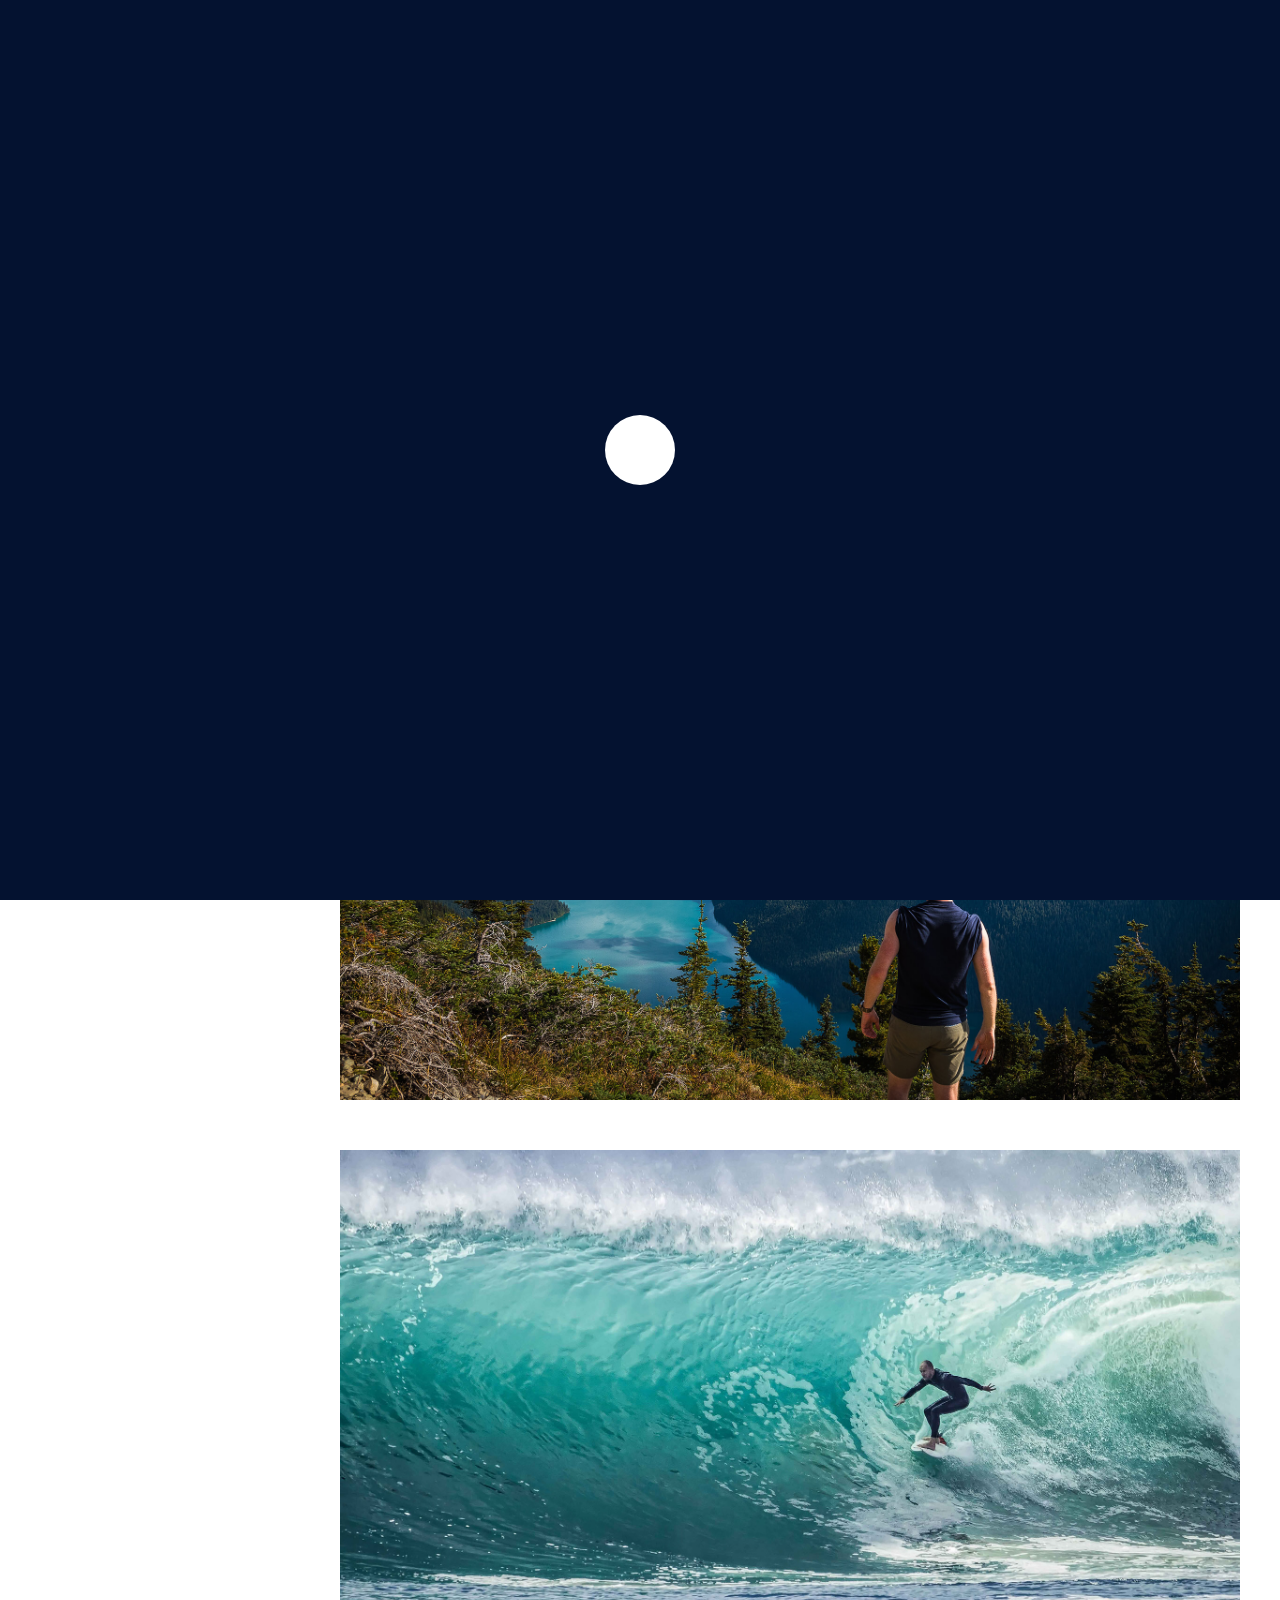
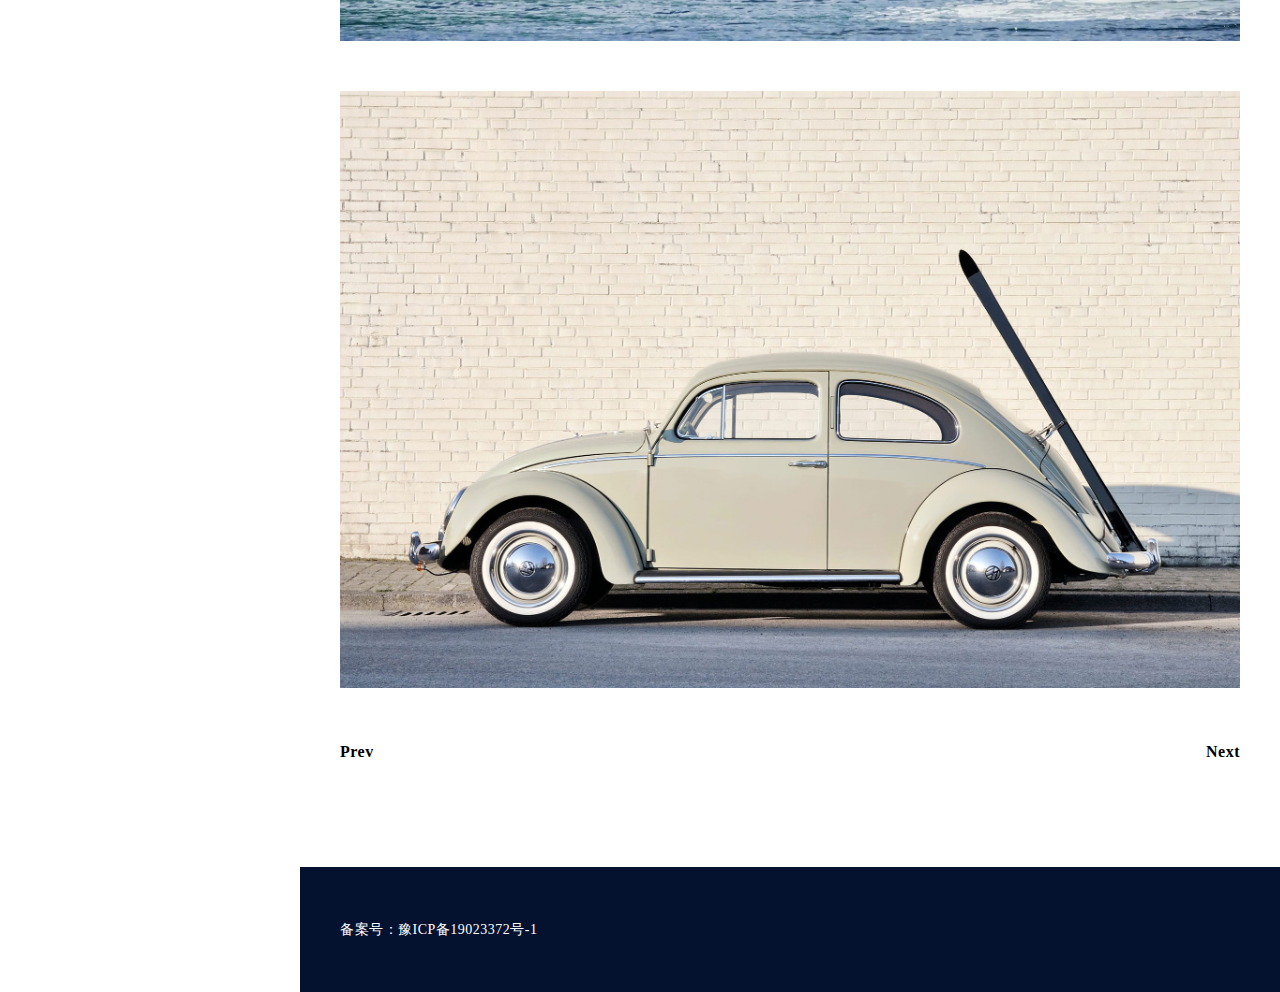
==== commit 8d4d6fdb: "新增 个人简历" ====
--- a/gs.wgsqzjl.net/portfolio-single.html
+++ b/gs.wgsqzjl.net/portfolio-single.html
@@ -1,4 +1,4 @@
-<!DOCTYPE html>
+﻿<!DOCTYPE html>
 <!--[if lt IE 7 ]><html class="ie ie6" lang="en"> <![endif]-->
 <!--[if IE 7 ]><html class="ie ie7" lang="en"> <![endif]-->
 <!--[if IE 8 ]><html class="ie ie8" lang="en"> <![endif]-->
@@ -139,7 +139,6 @@
 								</div>
 							</div>
 							<div class="rightbox">
-							    <p>js代码(www.jsdaima.com)是IT资源下载与IT技能学习平台。我们拒绝滥竽充数，只提供精品IT资源！</p>
 								<p>Aussies were developed on ranches in the western United States, and were seen as early as the 1800s. These pups are very focused, and need lots of attention, pawsitive reinforcement, and exercise. They can still be found working on the ranch, but also work as guide dogs, therapy dogs, drug detectors, and of course, man’s best friend. People often seek them out for their incredibly strong hunting abilities. They are excellent swimmers, too, so a nice lake or pool is A-OK! However, they do require regular exercise and would fit best with an active family.</p>
 							</div>
 						</div>
@@ -173,7 +172,7 @@
 					<div class="arlo_tm_footer_contact_wrapper_all">
 						<div class="arlo_tm_footer_wrap">
 							<div class="container">
-								<p>&copy; 2019 XX公司&nbsp;&nbsp;ICP备XXXXXXXX号&nbsp;&nbsp;技术支持：<a style="color:#fff;" href="https://www.jsdaima.com/" title="js代码" target="_blank">js代码（www.jsdaima.com）</a></p>
+								<p>备案号：<a href="http://beian.miit.gov.cn">豫ICP备19023372号-1</a></p>
 							</div>
 						</div>
 					</div>
